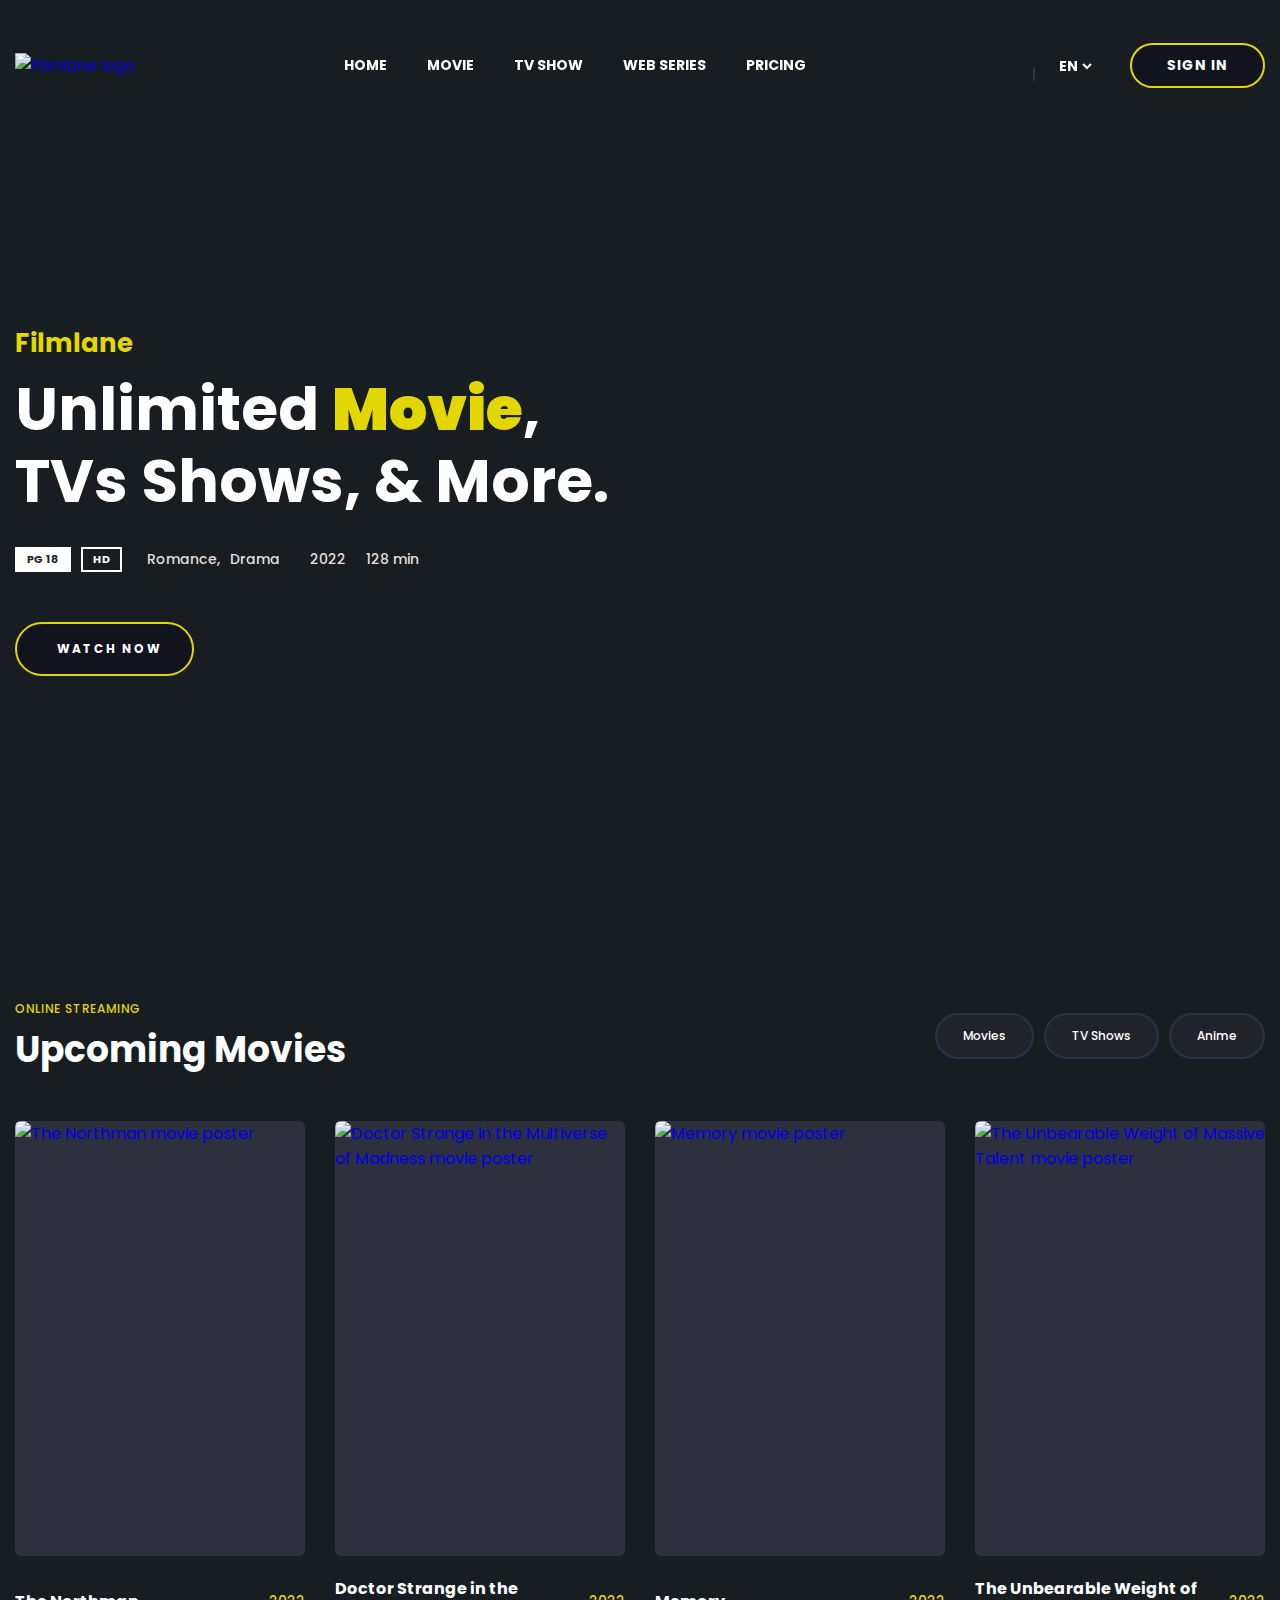
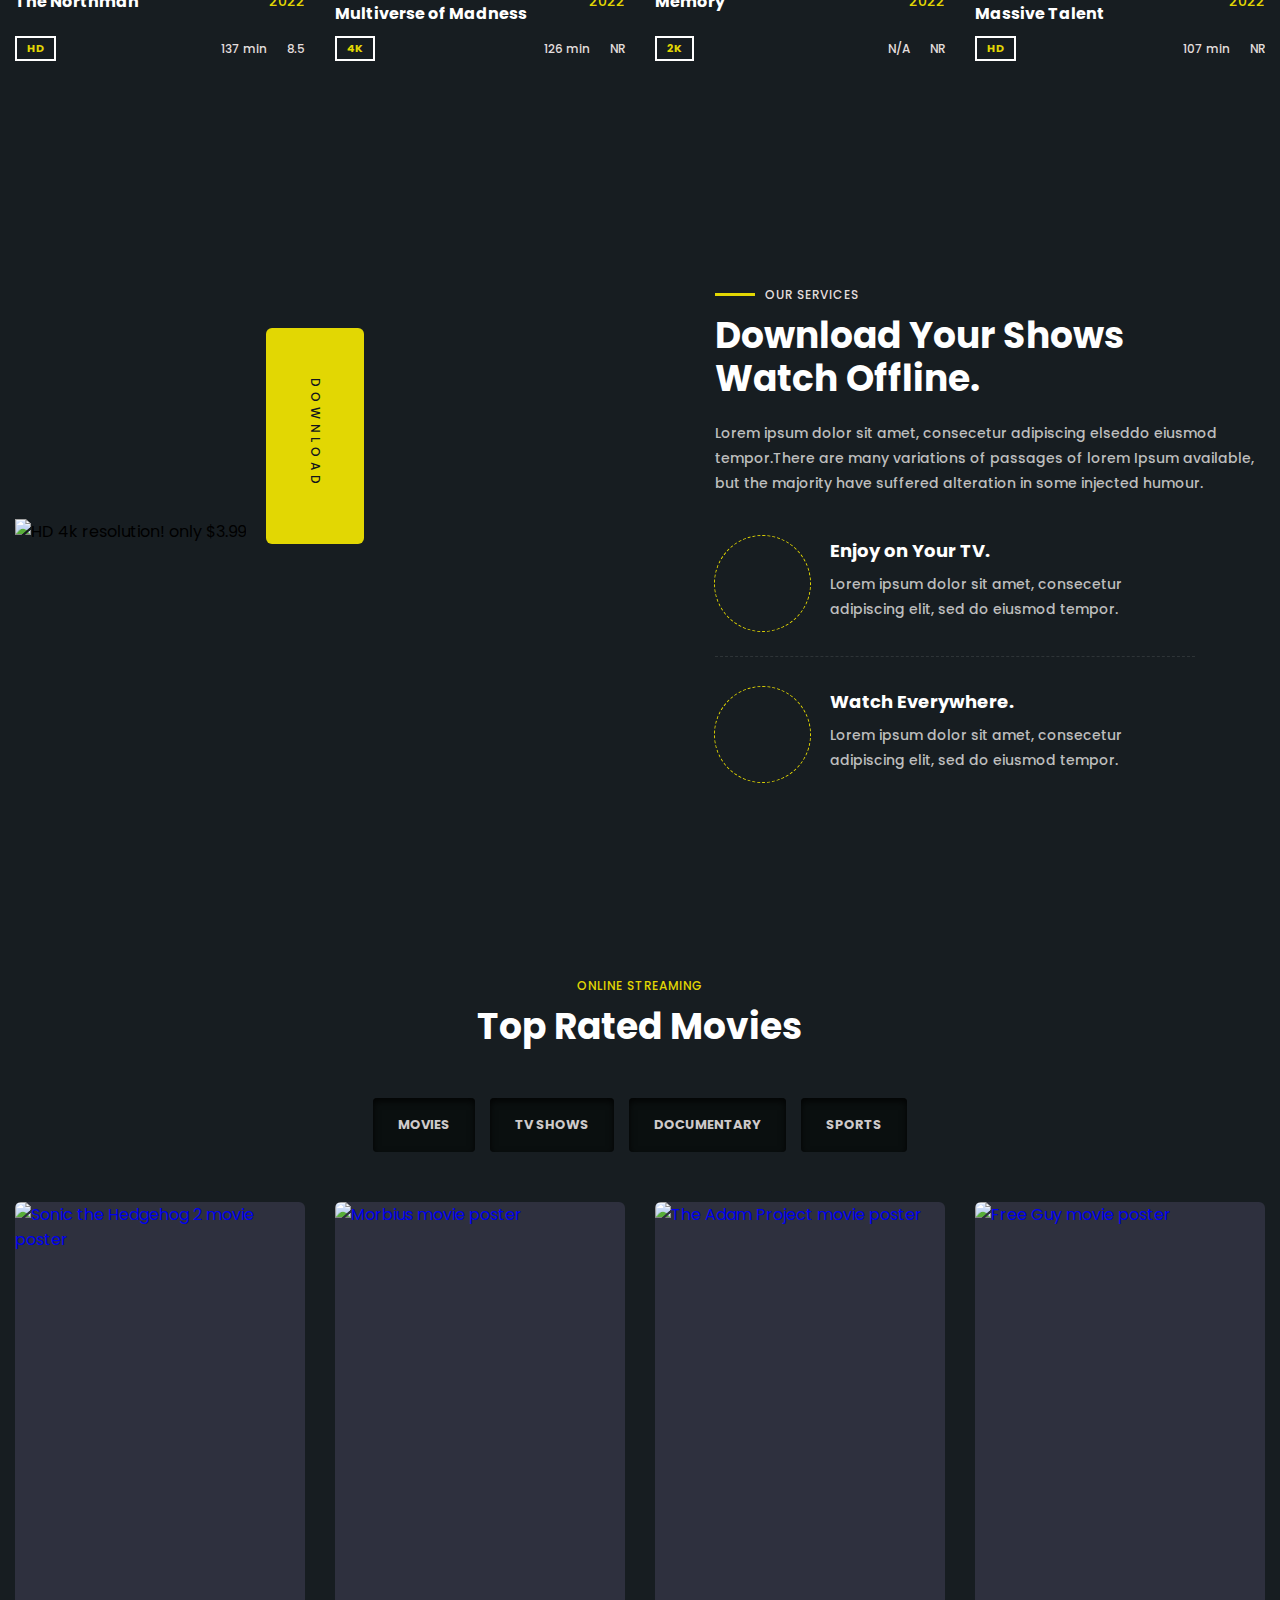
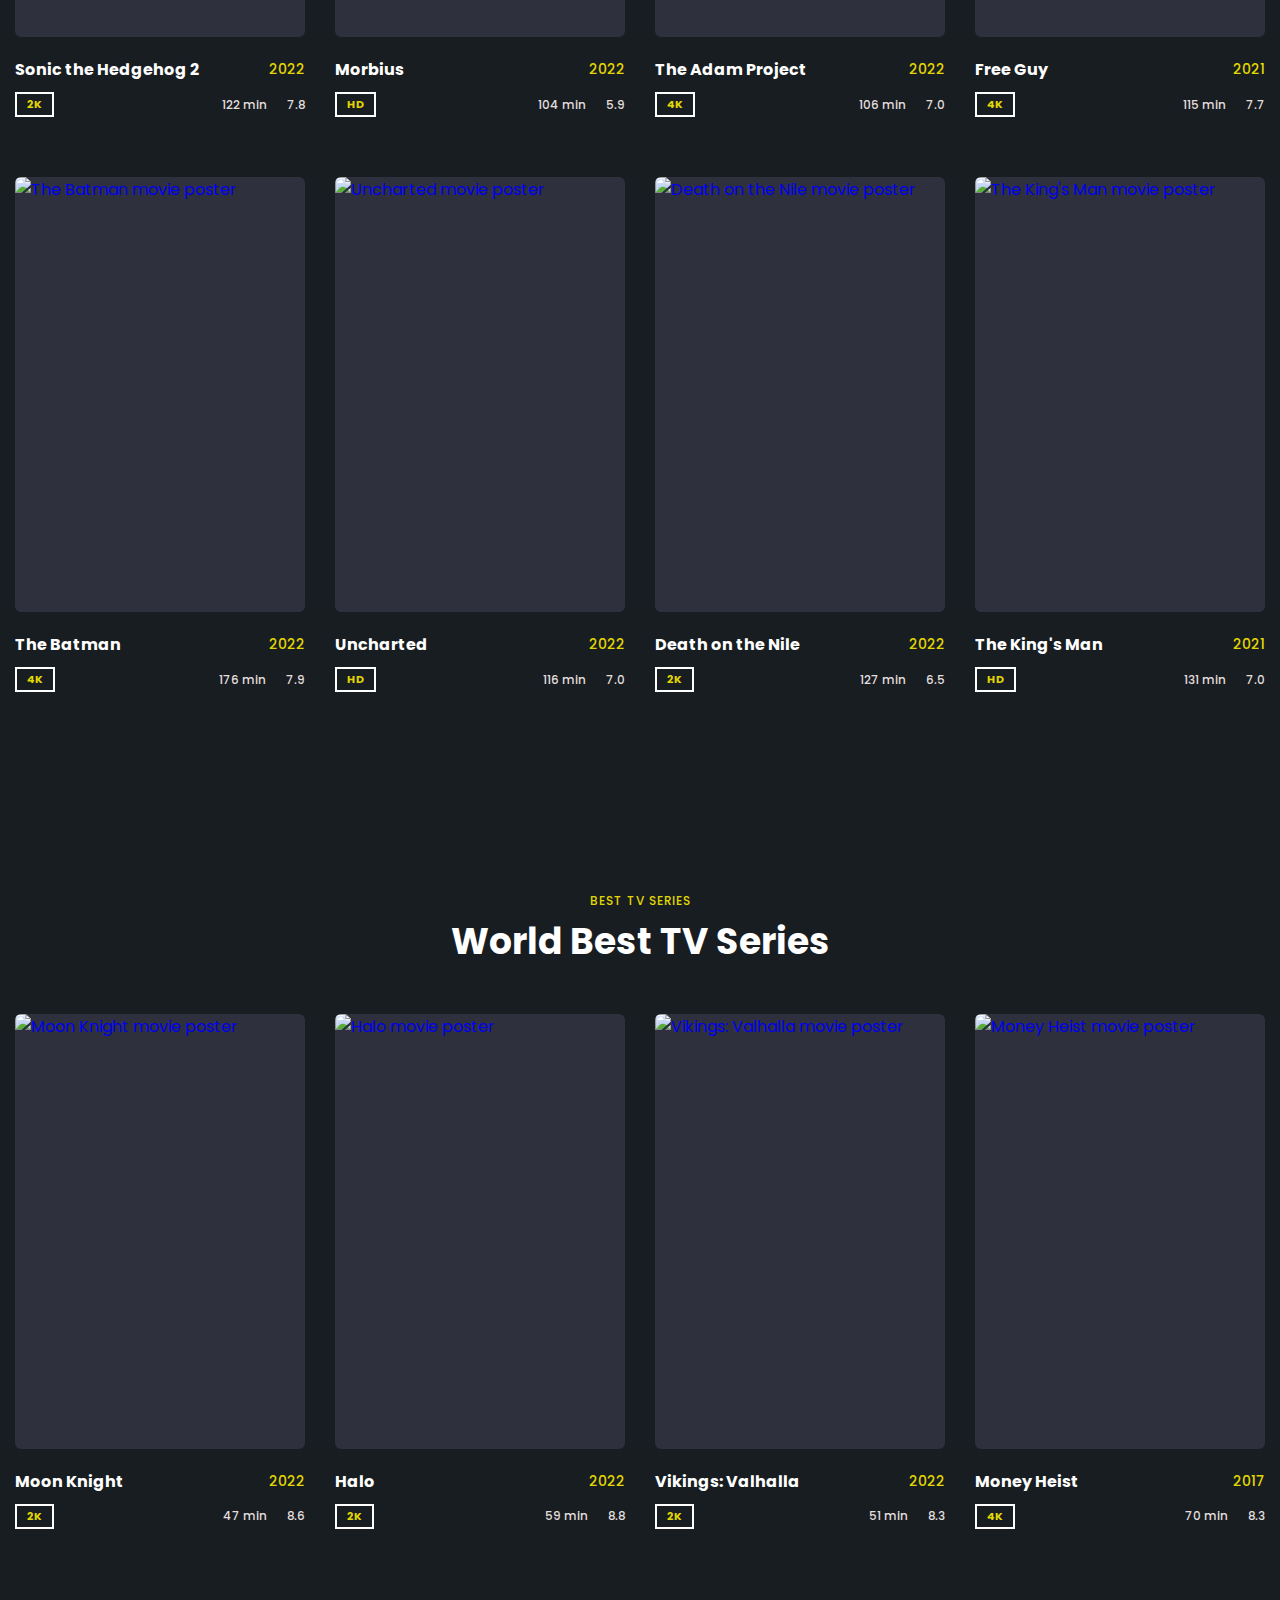
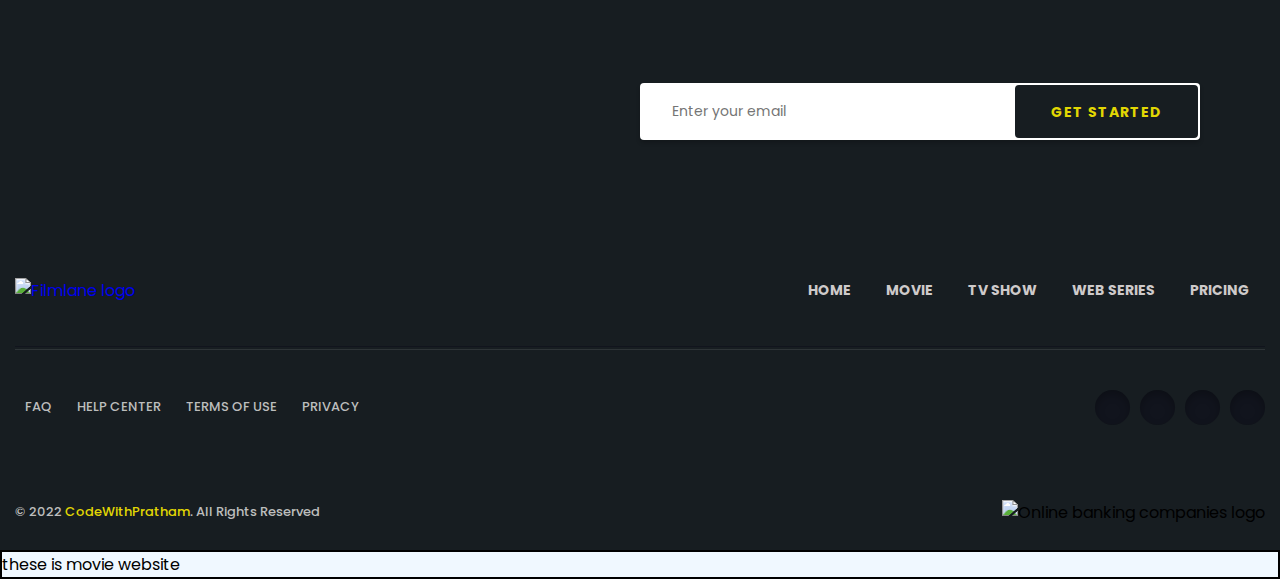
==== index.html @ 38a02f88 "added para" ====
<!DOCTYPE html>
<html lang="en">

<head>
    <meta charset="UTF-8">
    <meta http-equiv="X-UA-Compatible" content="IE=edge">
    <meta name="viewport" content="width=device-width, initial-scale=1.0">
    <title>Filmlane - Best movie collections</title>

    <!-- 
    - favicon
  -->
    <link rel="shortcut icon" href="./favicon.svg" type="image/svg+xml">

    <!-- 
    - custom css link
  -->
    <link rel="stylesheet" href="./assets/css/style.css">

    <!-- 
    - google font link
  -->
    <link rel="preconnect" href="https://fonts.googleapis.com">
    <link rel="preconnect" href="https://fonts.gstatic.com" crossorigin>
    <link href="https://fonts.googleapis.com/css2?family=Poppins:wght@400;500;600;700&display=swap" rel="stylesheet">
</head>

<body id="top">

    <!-- 
    - #HEADER
  -->

    <header class="header" data-header>
        <div class="container">

            <div class="overlay" data-overlay></div>

            <a href="./index.html" class="logo">
                <img src="./assets/images/logo.svg" alt="Filmlane logo">
            </a>

            <div class="header-actions">

                <button class="search-btn">
          <ion-icon name="search-outline"></ion-icon>
        </button>

                <div class="lang-wrapper">
                    <label for="language">
            <ion-icon name="globe-outline"></ion-icon>
          </label>

                    <select name="language" id="language">
            <option value="en">EN</option>
            <option value="au">AU</option>
            <option value="ar">AR</option>
            <option value="tu">TU</option>
          </select>
                </div>

                <button class="btn btn-primary">Sign in</button>

            </div>

            <button class="menu-open-btn" data-menu-open-btn>
        <ion-icon name="reorder-two"></ion-icon>
      </button>

            <nav class="navbar" data-navbar>

                <div class="navbar-top">

                    <a href="./index.html" class="logo">
                        <img src="./assets/images/logo.svg" alt="Filmlane logo">
                    </a>

                    <button class="menu-close-btn" data-menu-close-btn>
            <ion-icon name="close-outline"></ion-icon>
          </button>

                </div>

                <ul class="navbar-list">

                    <li>
                        <a href="./index.html" class="navbar-link">Home</a>
                    </li>

                    <li>
                        <a href="#" class="navbar-link">Movie</a>
                    </li>

                    <li>
                        <a href="#" class="navbar-link">Tv Show</a>
                    </li>

                    <li>
                        <a href="#" class="navbar-link">Web Series</a>
                    </li>

                    <li>
                        <a href="#" class="navbar-link">Pricing</a>
                    </li>

                </ul>

                <ul class="navbar-social-list">

                    <li>
                        <a href="#" class="navbar-social-link">
                            <ion-icon name="logo-twitter"></ion-icon>
                        </a>
                    </li>

                    <li>
                        <a href="#" class="navbar-social-link">
                            <ion-icon name="logo-facebook"></ion-icon>
                        </a>
                    </li>

                    <li>
                        <a href="#" class="navbar-social-link">
                            <ion-icon name="logo-pinterest"></ion-icon>
                        </a>
                    </li>

                    <li>
                        <a href="#" class="navbar-social-link">
                            <ion-icon name="logo-instagram"></ion-icon>
                        </a>
                    </li>

                    <li>
                        <a href="#" class="navbar-social-link">
                            <ion-icon name="logo-youtube"></ion-icon>
                        </a>
                    </li>

                </ul>

            </nav>

        </div>
    </header>





    <main>
        <article>

            <!-- 
        - #HERO
      -->

            <section class="hero">
                <div class="container">

                    <div class="hero-content">

                        <p class="hero-subtitle">Filmlane</p>

                        <h1 class="h1 hero-title">
                            Unlimited <strong>Movie</strong>, TVs Shows, & More.
                        </h1>

                        <div class="meta-wrapper">

                            <div class="badge-wrapper">
                                <div class="badge badge-fill">PG 18</div>

                                <div class="badge badge-outline">HD</div>
                            </div>

                            <div class="ganre-wrapper">
                                <a href="#">Romance,</a>

                                <a href="#">Drama</a>
                            </div>

                            <div class="date-time">

                                <div>
                                    <ion-icon name="calendar-outline"></ion-icon>

                                    <time datetime="2022">2022</time>
                                </div>

                                <div>
                                    <ion-icon name="time-outline"></ion-icon>

                                    <time datetime="PT128M">128 min</time>
                                </div>

                            </div>

                        </div>

                        <button class="btn btn-primary">
              <ion-icon name="play"></ion-icon>

              <span>Watch now</span>
            </button>

                    </div>

                </div>
            </section>





            <!-- 
        - #UPCOMING
      -->

            <section class="upcoming">
                <div class="container">

                    <div class="flex-wrapper">

                        <div class="title-wrapper">
                            <p class="section-subtitle">Online Streaming</p>

                            <h2 class="h2 section-title">Upcoming Movies</h2>
                        </div>

                        <ul class="filter-list">

                            <li>
                                <button class="filter-btn">Movies</button>
                            </li>

                            <li>
                                <button class="filter-btn">TV Shows</button>
                            </li>

                            <li>
                                <button class="filter-btn">Anime</button>
                            </li>

                        </ul>

                    </div>

                    <ul class="movies-list  has-scrollbar">

                        <li>
                            <div class="movie-card">

                                <a href="./movie-details.html">
                                    <figure class="card-banner">
                                        <img src="./assets/images/upcoming-2.png" alt="The Northman movie poster">
                                    </figure>
                                </a>

                                <div class="title-wrapper">
                                    <a href="./movie-details.html">
                                        <h3 class="card-title">The Northman</h3>
                                    </a>

                                    <time datetime="2022">2022</time>
                                </div>

                                <div class="card-meta">
                                    <div class="badge badge-outline">HD</div>

                                    <div class="duration">
                                        <ion-icon name="time-outline"></ion-icon>

                                        <time datetime="PT137M">137 min</time>
                                    </div>

                                    <div class="rating">
                                        <ion-icon name="star"></ion-icon>

                                        <data>8.5</data>
                                    </div>
                                </div>

                            </div>
                        </li>

                        <li>
                            <div class="movie-card">

                                <a href="./movie-details.html">
                                    <figure class="card-banner">
                                        <img src="./assets/images/upcoming-1.png" alt="Doctor Strange in the Multiverse of Madness movie poster">
                                    </figure>
                                </a>

                                <div class="title-wrapper">
                                    <a href="./movie-details.html">
                                        <h3 class="card-title">Doctor Strange in the Multiverse of Madness</h3>
                                    </a>

                                    <time datetime="2022">2022</time>
                                </div>

                                <div class="card-meta">
                                    <div class="badge badge-outline">4K</div>

                                    <div class="duration">
                                        <ion-icon name="time-outline"></ion-icon>

                                        <time datetime="PT126M">126 min</time>
                                    </div>

                                    <div class="rating">
                                        <ion-icon name="star"></ion-icon>

                                        <data>NR</data>
                                    </div>
                                </div>

                            </div>
                        </li>

                        <li>
                            <div class="movie-card">

                                <a href="./movie-details.html">
                                    <figure class="card-banner">
                                        <img src="./assets/images/upcoming-3.png" alt="Memory movie poster">
                                    </figure>
                                </a>

                                <div class="title-wrapper">
                                    <a href="./movie-details.html">
                                        <h3 class="card-title">Memory</h3>
                                    </a>

                                    <time datetime="2022">2022</time>
                                </div>

                                <div class="card-meta">
                                    <div class="badge badge-outline">2K</div>

                                    <div class="duration">
                                        <ion-icon name="time-outline"></ion-icon>

                                        <time datetime="">N/A</time>
                                    </div>

                                    <div class="rating">
                                        <ion-icon name="star"></ion-icon>

                                        <data>NR</data>
                                    </div>
                                </div>

                            </div>
                        </li>

                        <li>
                            <div class="movie-card">

                                <a href="./movie-details.html">
                                    <figure class="card-banner">
                                        <img src="./assets/images/upcoming-4.png" alt="The Unbearable Weight of Massive Talent movie poster">
                                    </figure>
                                </a>

                                <div class="title-wrapper">
                                    <a href="./movie-details.html">
                                        <h3 class="card-title">The Unbearable Weight of Massive Talent</h3>
                                    </a>

                                    <time datetime="2022">2022</time>
                                </div>

                                <div class="card-meta">
                                    <div class="badge badge-outline">HD</div>

                                    <div class="duration">
                                        <ion-icon name="time-outline"></ion-icon>

                                        <time datetime="PT107M">107 min</time>
                                    </div>

                                    <div class="rating">
                                        <ion-icon name="star"></ion-icon>

                                        <data>NR</data>
                                    </div>
                                </div>

                            </div>
                        </li>

                    </ul>

                </div>
            </section>





            <!-- 
        - #SERVICE
      -->

            <section class="service">
                <div class="container">

                    <div class="service-banner">
                        <figure>
                            <img src="./assets/images/service-banner.jpg" alt="HD 4k resolution! only $3.99">
                        </figure>

                        <a href="./assets/images/service-banner.jpg" download class="service-btn">
                            <span>Download</span>

                            <ion-icon name="download-outline"></ion-icon>
                        </a>
                    </div>

                    <div class="service-content">

                        <p class="service-subtitle">Our Services</p>

                        <h2 class="h2 service-title">Download Your Shows Watch Offline.</h2>

                        <p class="service-text">
                            Lorem ipsum dolor sit amet, consecetur adipiscing elseddo eiusmod tempor.There are many variations of passages of lorem Ipsum available, but the majority have suffered alteration in some injected humour.
                        </p>

                        <ul class="service-list">

                            <li>
                                <div class="service-card">

                                    <div class="card-icon">
                                        <ion-icon name="tv"></ion-icon>
                                    </div>

                                    <div class="card-content">
                                        <h3 class="h3 card-title">Enjoy on Your TV.</h3>

                                        <p class="card-text">
                                            Lorem ipsum dolor sit amet, consecetur adipiscing elit, sed do eiusmod tempor.
                                        </p>
                                    </div>

                                </div>
                            </li>

                            <li>
                                <div class="service-card">

                                    <div class="card-icon">
                                        <ion-icon name="videocam"></ion-icon>
                                    </div>

                                    <div class="card-content">
                                        <h3 class="h3 card-title">Watch Everywhere.</h3>

                                        <p class="card-text">
                                            Lorem ipsum dolor sit amet, consecetur adipiscing elit, sed do eiusmod tempor.
                                        </p>
                                    </div>

                                </div>
                            </li>

                        </ul>

                    </div>

                </div>
            </section>





            <!-- 
        - #TOP RATED
      -->

            <section class="top-rated">
                <div class="container">

                    <p class="section-subtitle">Online Streaming</p>

                    <h2 class="h2 section-title">Top Rated Movies</h2>

                    <ul class="filter-list">

                        <li>
                            <button class="filter-btn">Movies</button>
                        </li>

                        <li>
                            <button class="filter-btn">TV Shows</button>
                        </li>

                        <li>
                            <button class="filter-btn">Documentary</button>
                        </li>

                        <li>
                            <button class="filter-btn">Sports</button>
                        </li>

                    </ul>

                    <ul class="movies-list">

                        <li>
                            <div class="movie-card">

                                <a href="./movie-details.html">
                                    <figure class="card-banner">
                                        <img src="./assets/images/movie-1.png" alt="Sonic the Hedgehog 2 movie poster">
                                    </figure>
                                </a>

                                <div class="title-wrapper">
                                    <a href="./movie-details.html">
                                        <h3 class="card-title">Sonic the Hedgehog 2</h3>
                                    </a>

                                    <time datetime="2022">2022</time>
                                </div>

                                <div class="card-meta">
                                    <div class="badge badge-outline">2K</div>

                                    <div class="duration">
                                        <ion-icon name="time-outline"></ion-icon>

                                        <time datetime="PT122M">122 min</time>
                                    </div>

                                    <div class="rating">
                                        <ion-icon name="star"></ion-icon>

                                        <data>7.8</data>
                                    </div>
                                </div>

                            </div>
                        </li>

                        <li>
                            <div class="movie-card">

                                <a href="./movie-details.html">
                                    <figure class="card-banner">
                                        <img src="./assets/images/movie-2.png" alt="Morbius movie poster">
                                    </figure>
                                </a>

                                <div class="title-wrapper">
                                    <a href="./movie-details.html">
                                        <h3 class="card-title">Morbius</h3>
                                    </a>

                                    <time datetime="2022">2022</time>
                                </div>

                                <div class="card-meta">
                                    <div class="badge badge-outline">HD</div>

                                    <div class="duration">
                                        <ion-icon name="time-outline"></ion-icon>

                                        <time datetime="PT104M">104 min</time>
                                    </div>

                                    <div class="rating">
                                        <ion-icon name="star"></ion-icon>

                                        <data>5.9</data>
                                    </div>
                                </div>

                            </div>
                        </li>

                        <li>
                            <div class="movie-card">

                                <a href="./movie-details.html">
                                    <figure class="card-banner">
                                        <img src="./assets/images/movie-3.png" alt="The Adam Project movie poster">
                                    </figure>
                                </a>

                                <div class="title-wrapper">
                                    <a href="./movie-details.html">
                                        <h3 class="card-title">The Adam Project</h3>
                                    </a>

                                    <time datetime="2022">2022</time>
                                </div>

                                <div class="card-meta">
                                    <div class="badge badge-outline">4K</div>

                                    <div class="duration">
                                        <ion-icon name="time-outline"></ion-icon>

                                        <time datetime="PT106M">106 min</time>
                                    </div>

                                    <div class="rating">
                                        <ion-icon name="star"></ion-icon>

                                        <data>7.0</data>
                                    </div>
                                </div>

                            </div>
                        </li>

                        <li>
                            <div class="movie-card">

                                <a href="./movie-details.html">
                                    <figure class="card-banner">
                                        <img src="./assets/images/movie-4.png" alt="Free Guy movie poster">
                                    </figure>
                                </a>

                                <div class="title-wrapper">
                                    <a href="./movie-details.html">
                                        <h3 class="card-title">Free Guy</h3>
                                    </a>

                                    <time datetime="2021">2021</time>
                                </div>

                                <div class="card-meta">
                                    <div class="badge badge-outline">4K</div>

                                    <div class="duration">
                                        <ion-icon name="time-outline"></ion-icon>

                                        <time datetime="PT115M">115 min</time>
                                    </div>

                                    <div class="rating">
                                        <ion-icon name="star"></ion-icon>

                                        <data>7.7</data>
                                    </div>
                                </div>

                            </div>
                        </li>

                        <li>
                            <div class="movie-card">

                                <a href="./movie-details.html">
                                    <figure class="card-banner">
                                        <img src="./assets/images/movie-5.png" alt="The Batman movie poster">
                                    </figure>
                                </a>

                                <div class="title-wrapper">
                                    <a href="./movie-details.html">
                                        <h3 class="card-title">The Batman</h3>
                                    </a>

                                    <time datetime="2022">2022</time>
                                </div>

                                <div class="card-meta">
                                    <div class="badge badge-outline">4K</div>

                                    <div class="duration">
                                        <ion-icon name="time-outline"></ion-icon>

                                        <time datetime="PT176M">176 min</time>
                                    </div>

                                    <div class="rating">
                                        <ion-icon name="star"></ion-icon>

                                        <data>7.9</data>
                                    </div>
                                </div>

                            </div>
                        </li>

                        <li>
                            <div class="movie-card">

                                <a href="./movie-details.html">
                                    <figure class="card-banner">
                                        <img src="./assets/images/movie-6.png" alt="Uncharted movie poster">
                                    </figure>
                                </a>

                                <div class="title-wrapper">
                                    <a href="./movie-details.html">
                                        <h3 class="card-title">Uncharted</h3>
                                    </a>

                                    <time datetime="2022">2022</time>
                                </div>

                                <div class="card-meta">
                                    <div class="badge badge-outline">HD</div>

                                    <div class="duration">
                                        <ion-icon name="time-outline"></ion-icon>

                                        <time datetime="PT116M">116 min</time>
                                    </div>

                                    <div class="rating">
                                        <ion-icon name="star"></ion-icon>

                                        <data>7.0</data>
                                    </div>
                                </div>

                            </div>
                        </li>

                        <li>
                            <div class="movie-card">

                                <a href="./movie-details.html">
                                    <figure class="card-banner">
                                        <img src="./assets/images/movie-7.png" alt="Death on the Nile movie poster">
                                    </figure>
                                </a>

                                <div class="title-wrapper">
                                    <a href="./movie-details.html">
                                        <h3 class="card-title">Death on the Nile</h3>
                                    </a>

                                    <time datetime="2022">2022</time>
                                </div>

                                <div class="card-meta">
                                    <div class="badge badge-outline">2K</div>

                                    <div class="duration">
                                        <ion-icon name="time-outline"></ion-icon>

                                        <time datetime="PT127M">127 min</time>
                                    </div>

                                    <div class="rating">
                                        <ion-icon name="star"></ion-icon>

                                        <data>6.5</data>
                                    </div>
                                </div>

                            </div>
                        </li>

                        <li>
                            <div class="movie-card">

                                <a href="./movie-details.html">
                                    <figure class="card-banner">
                                        <img src="./assets/images/movie-8.png" alt="The King's Man movie poster">
                                    </figure>
                                </a>

                                <div class="title-wrapper">
                                    <a href="./movie-details.html">
                                        <h3 class="card-title">The King's Man</h3>
                                    </a>

                                    <time datetime="2021">2021</time>
                                </div>

                                <div class="card-meta">
                                    <div class="badge badge-outline">HD</div>

                                    <div class="duration">
                                        <ion-icon name="time-outline"></ion-icon>

                                        <time datetime="PT131M">131 min</time>
                                    </div>

                                    <div class="rating">
                                        <ion-icon name="star"></ion-icon>

                                        <data>7.0</data>
                                    </div>
                                </div>

                            </div>
                        </li>

                    </ul>

                </div>
            </section>





            <!-- 
        - #TV SERIES
      -->

            <section class="tv-series">
                <div class="container">

                    <p class="section-subtitle">Best TV Series</p>

                    <h2 class="h2 section-title">World Best TV Series</h2>

                    <ul class="movies-list">

                        <li>
                            <div class="movie-card">

                                <a href="./movie-details.html">
                                    <figure class="card-banner">
                                        <img src="./assets/images/series-1.png" alt="Moon Knight movie poster">
                                    </figure>
                                </a>

                                <div class="title-wrapper">
                                    <a href="./movie-details.html">
                                        <h3 class="card-title">Moon Knight</h3>
                                    </a>

                                    <time datetime="2022">2022</time>
                                </div>

                                <div class="card-meta">
                                    <div class="badge badge-outline">2K</div>

                                    <div class="duration">
                                        <ion-icon name="time-outline"></ion-icon>

                                        <time datetime="PT47M">47 min</time>
                                    </div>

                                    <div class="rating">
                                        <ion-icon name="star"></ion-icon>

                                        <data>8.6</data>
                                    </div>
                                </div>

                            </div>
                        </li>

                        <li>
                            <div class="movie-card">

                                <a href="./movie-details.html">
                                    <figure class="card-banner">
                                        <img src="./assets/images/series-2.png" alt="Halo movie poster">
                                    </figure>
                                </a>

                                <div class="title-wrapper">
                                    <a href="./movie-details.html">
                                        <h3 class="card-title">Halo</h3>
                                    </a>

                                    <time datetime="2022">2022</time>
                                </div>

                                <div class="card-meta">
                                    <div class="badge badge-outline">2K</div>

                                    <div class="duration">
                                        <ion-icon name="time-outline"></ion-icon>

                                        <time datetime="PT59M">59 min</time>
                                    </div>

                                    <div class="rating">
                                        <ion-icon name="star"></ion-icon>

                                        <data>8.8</data>
                                    </div>
                                </div>

                            </div>
                        </li>

                        <li>
                            <div class="movie-card">

                                <a href="./movie-details.html">
                                    <figure class="card-banner">
                                        <img src="./assets/images/series-3.png" alt="Vikings: Valhalla movie poster">
                                    </figure>
                                </a>

                                <div class="title-wrapper">
                                    <a href="./movie-details.html">
                                        <h3 class="card-title">Vikings: Valhalla</h3>
                                    </a>

                                    <time datetime="2022">2022</time>
                                </div>

                                <div class="card-meta">
                                    <div class="badge badge-outline">2K</div>

                                    <div class="duration">
                                        <ion-icon name="time-outline"></ion-icon>

                                        <time datetime="PT51M">51 min</time>
                                    </div>

                                    <div class="rating">
                                        <ion-icon name="star"></ion-icon>

                                        <data>8.3</data>
                                    </div>
                                </div>

                            </div>
                        </li>

                        <li>
                            <div class="movie-card">

                                <a href="./movie-details.html">
                                    <figure class="card-banner">
                                        <img src="./assets/images/series-4.png" alt="Money Heist movie poster">
                                    </figure>
                                </a>

                                <div class="title-wrapper">
                                    <a href="./movie-details.html">
                                        <h3 class="card-title">Money Heist</h3>
                                    </a>

                                    <time datetime="2017">2017</time>
                                </div>

                                <div class="card-meta">
                                    <div class="badge badge-outline">4K</div>

                                    <div class="duration">
                                        <ion-icon name="time-outline"></ion-icon>

                                        <time datetime="PT70M">70 min</time>
                                    </div>

                                    <div class="rating">
                                        <ion-icon name="star"></ion-icon>

                                        <data>8.3</data>
                                    </div>
                                </div>

                            </div>
                        </li>

                    </ul>

                </div>
            </section>





            <!-- 
        - #CTA
      -->

            <section class="cta">
                <div class="container">

                    <div class="title-wrapper">
                        <h2 class="cta-title">Trial start first 30 days.</h2>

                        <p class="cta-text">
                            Enter your email to create or restart your membership.
                        </p>
                    </div>

                    <form action="" class="cta-form">
                        <input type="email" name="email" required placeholder="Enter your email" class="email-field">

                        <button type="submit" class="cta-form-btn">Get started</button>
                    </form>

                </div>
            </section>

        </article>
    </main>





    <!-- 
    - #FOOTER
  -->

    <footer class="footer">

        <div class="footer-top">
            <div class="container">

                <div class="footer-brand-wrapper">

                    <a href="./index.html" class="logo">
                        <img src="./assets/images/logo.svg" alt="Filmlane logo">
                    </a>

                    <ul class="footer-list">

                        <li>
                            <a href="./index.html" class="footer-link">Home</a>
                        </li>

                        <li>
                            <a href="#" class="footer-link">Movie</a>
                        </li>

                        <li>
                            <a href="#" class="footer-link">TV Show</a>
                        </li>

                        <li>
                            <a href="#" class="footer-link">Web Series</a>
                        </li>

                        <li>
                            <a href="#" class="footer-link">Pricing</a>
                        </li>

                    </ul>

                </div>

                <div class="divider"></div>

                <div class="quicklink-wrapper">

                    <ul class="quicklink-list">

                        <li>
                            <a href="#" class="quicklink-link">Faq</a>
                        </li>

                        <li>
                            <a href="#" class="quicklink-link">Help center</a>
                        </li>

                        <li>
                            <a href="#" class="quicklink-link">Terms of use</a>
                        </li>

                        <li>
                            <a href="#" class="quicklink-link">Privacy</a>
                        </li>

                    </ul>

                    <ul class="social-list">

                        <li>
                            <a href="#" class="social-link">
                                <ion-icon name="logo-facebook"></ion-icon>
                            </a>
                        </li>

                        <li>
                            <a href="#" class="social-link">
                                <ion-icon name="logo-twitter"></ion-icon>
                            </a>
                        </li>

                        <li>
                            <a href="#" class="social-link">
                                <ion-icon name="logo-pinterest"></ion-icon>
                            </a>
                        </li>

                        <li>
                            <a href="#" class="social-link">
                                <ion-icon name="logo-linkedin"></ion-icon>
                            </a>
                        </li>

                    </ul>

                </div>

            </div>
        </div>

        <div class="footer-bottom">
            <div class="container">

                <p class="copyright">
                    &copy; 2022 <a href="#">CodeWithPratham</a>. All Rights Reserved
                </p>

                <img src="./assets/images/footer-bottom-img.png" alt="Online banking companies logo" class="footer-bottom-img">

            </div>
        </div>

    </footer>





    <!-- 
    - #GO TO TOP
  -->

    <a href="#top" class="go-top" data-go-top>
        <ion-icon name="chevron-up"></ion-icon>
    </a>





    <!-- 
    - custom js link
  -->
    <script src="./assets/js/script.js"></script>

    <!-- 
    - ionicon link
  -->
    <script type="module" src="https://unpkg.com/ionicons@5.5.2/dist/ionicons/ionicons.esm.js"></script>
    <script nomodule src="https://unpkg.com/ionicons@5.5.2/dist/ionicons/ionicons.js"></script>


    <p class="gb">these is movie website</p>

</body>

</html>
---- assets/css/style.css ----
/*-----------------------------------*\
 * #style.css
\*-----------------------------------*/


/**
 * copyright 2022 @codewithsadee
 */


/*-----------------------------------*\
 * #CUSTOM PROPERTY
\*-----------------------------------*/

:root {
    /**
   * colors
   */
    --rich-black-fogra-29: hsl(225, 25%, 9%);
    --rich-black-fogra-39: hsl(170, 21%, 5%);
    --raisin-black: hsl(228, 13%, 15%);
    --eerie-black: hsl(207, 19%, 11%);
    --light-gray: hsl(0, 3%, 80%);
    --gunmetal-1: hsl(229, 15%, 21%);
    --gunmetal-2: hsl(216, 22%, 18%);
    --gainsboro: hsl(0, 7%, 88%);
    --citrine: hsl(57, 97%, 45%);
    --xiketic: hsl(253, 21%, 13%);
    --gray-x: hsl(0, 0%, 74%);
    --white: hsl(0, 100%, 100%);
    --black: hsl(0, 0%, 0%);
    --jet: hsl(0, 0%, 20%);
    /**
   * typography
   */
    --ff-poppins: 'Poppins', sans-serif;
    --fs-1: 36px;
    --fs-2: 32px;
    --fs-3: 30px;
    --fs-4: 24px;
    --fs-5: 20px;
    --fs-6: 18px;
    --fs-7: 16px;
    --fs-8: 15px;
    --fs-9: 14px;
    --fs-10: 13px;
    --fs-11: 12px;
    --fs-12: 11px;
    --fw-500: 500;
    --fw-700: 700;
    /**
   * transition
   */
    --transition-1: 0.15s ease;
    --transition-2: 0.25s ease-in;
    /**
   * spacing
   */
    --section-padding: 100px;
}


/*-----------------------------------*\
 * #RESET
\*-----------------------------------*/

*,
*::before,
*::after {
    margin: 0;
    padding: 0;
    box-sizing: border-box;
}

li {
    list-style: none;
}

a {
    text-decoration: none;
}

a,
img,
span,
input,
button,
ion-icon {
    display: block;
}

input {
    font: inherit;
    width: 100%;
    border: none;
}

select,
button {
    font: inherit;
    background: none;
    border: none;
    cursor: pointer;
}

html {
    font-family: var(--ff-poppins);
    scroll-behavior: smooth;
}

body {
    background: var(--eerie-black);
}

body.active {
    overflow: hidden;
}


/*-----------------------------------*\
 * #REUSED STYLE
\*-----------------------------------*/

.container {
    padding-inline: 15px;
}


/**
 * TITLES & SUBTITLES
 */

.h1,
.h2,
.h3 {
    color: var(--white);
    line-height: 1.2;
}

.h1 {
    font-size: var(--fs-1);
}

.h2 {
    font-size: var(--fs-2);
}

.h3 {
    font-size: var(--fs-6);
}

.section-subtitle {
    color: var(--citrine);
    font-size: var(--fs-11);
    font-weight: var(--fw-500);
    text-transform: uppercase;
    letter-spacing: 1px;
    margin-bottom: 10px;
    text-align: center;
}

.section-title {
    text-align: center;
}


/**
 * BADGE
 */

.badge {
    color: var(--white);
    font-size: var(--fs-12);
    font-weight: var(--fw-700);
    border: 2px solid transparent;
    padding: 2px 10px;
}

.badge-fill {
    background: var(--white);
    color: var(--raisin-black);
}

.badge-outline {
    border-color: var(--white);
}


/**
 * MOVIE META
 */

.meta-wrapper {
    display: flex;
    flex-wrap: wrap;
    justify-content: flex-start;
    align-items: center;
    gap: 15px 25px;
    margin-bottom: 50px;
}

.badge-wrapper,
.ganre-wrapper,
.date-time {
    display: flex;
    flex-wrap: wrap;
    align-items: center;
    gap: 5px 10px;
}

.ganre-wrapper>a {
    color: var(--gainsboro);
    font-size: var(--fs-9);
    font-weight: var(--fw-500);
    transition: var(--transition-1);
}

.ganre-wrapper>a:is(:hover, :focus) {
    color: var(--citrine);
}

.date-time {
    gap: 15px;
}

.date-time>div {
    display: flex;
    align-items: center;
    gap: 5px;
    color: var(--gainsboro);
    font-size: var(--fs-9);
    font-weight: var(--fw-500);
}

.date-time ion-icon {
    --ionicon-stroke-width: 50px;
    color: var(--citrine);
}


/**
 * BUTTONS
 */

.btn {
    color: var(--white);
    font-size: var(--fs-11);
    font-weight: var(--fw-700);
    text-transform: uppercase;
    letter-spacing: 2px;
    display: flex;
    align-items: center;
    gap: 10px;
    padding: 16px 30px;
    border: 2px solid var(--citrine);
    border-radius: 50px;
    transition: var(--transition-1);
}

.btn>ion-icon {
    font-size: 18px;
}

.btn-primary {
    background: var(--rich-black-fogra-29);
}

.btn-primary:is(:hover, :focus) {
    background: var(--citrine);
    color: var(--xiketic);
}


/**
 * MOVIE CARD
 */

.movies-list {
    display: grid;
    gap: 50px;
}

.movie-card {
    height: 100%;
    display: flex;
    flex-direction: column;
    justify-content: space-between;
}

.movie-card .card-banner {
    position: relative;
    background: var(--gunmetal-1);
    aspect-ratio: 2 / 3;
    border-radius: 6px;
    overflow: hidden;
    margin-bottom: 20px;
    transition: var(--transition-1);
}

.movie-card .card-banner::after {
    content: "";
    position: absolute;
    inset: 0;
    transition: var(--transition-1);
}

.movie-card .card-banner:hover {
    box-shadow: 0 1px 2px hsla(0, 0%, 0%, 0.5);
}

.movie-card .card-banner:hover::after {
    background: hsla(0, 0%, 100%, 0.05);
}

.movie-card .card-banner img {
    width: 100%;
    height: 100%;
    object-fit: cover;
}

.movie-card .title-wrapper {
    display: flex;
    justify-content: space-between;
    align-items: center;
    gap: 20px;
    margin-bottom: 10px;
}

.movie-card .card-title {
    color: var(--white);
    font-size: var(--fs-7);
    transition: var(--transition-1);
}

.movie-card .card-title:is(:hover, :focus) {
    color: var(--citrine);
}

.movie-card .title-wrapper time {
    color: var(--citrine);
    font-size: var(--fs-9);
    font-weight: var(--fw-500);
}

.movie-card .card-meta {
    display: flex;
    justify-content: flex-start;
    align-items: center;
    gap: 15px;
}

.movie-card .badge {
    color: var(--citrine);
}

.movie-card .duration {
    margin-left: auto;
}

.movie-card :is(.duration, .rating) {
    display: flex;
    align-items: center;
    gap: 5px;
    color: var(--gainsboro);
    font-size: var(--fs-11);
    font-weight: var(--fw-500);
}

.movie-card :is(.duration, .rating) ion-icon {
    font-size: 13px;
    --ionicon-stroke-width: 50px;
    color: var(--citrine);
}


/**
 * CUSTOM SLIDER & SCROLLBAR
 */

.movies-list.has-scrollbar {
    display: flex;
    justify-content: flex-start;
    gap: 30px;
    overflow-x: auto;
    scroll-snap-type: inline mandatory;
    padding-bottom: 25px;
}

.has-scrollbar::-webkit-scrollbar {
    height: 8px;
}

.has-scrollbar::-webkit-scrollbar-track {
    background: transparent;
    box-shadow: 0 0 0 2px var(--citrine);
    border-radius: 10px;
}

.has-scrollbar::-webkit-scrollbar-thumb {
    background: var(--gainsboro);
    border-radius: 10px;
    box-shadow: inset 0 1px 0 var(--black), inset 0 -1px 0 var(--black);
}


/*-----------------------------------*\
 * #HEADER
\*-----------------------------------*/

.header {
    position: fixed;
    top: 0;
    left: 0;
    width: 100%;
    padding-block: 25px;
    transition: var(--transition-2);
    z-index: 4;
}

.header.active {
    background: var(--eerie-black);
    padding-block: 20px;
}

.header .container {
    display: flex;
    justify-content: space-between;
    align-items: center;
}

.header-actions {
    display: none;
}

.menu-open-btn {
    color: var(--white);
    font-size: 40px;
}

.navbar {
    position: fixed;
    top: 0;
    right: -300px;
    background: var(--eerie-black);
    width: 100%;
    max-width: 300px;
    height: 100%;
    box-shadow: -1px 0 3px hsl(0, 0%, 0%, 0.2);
    transition: 0.15s ease-in;
    visibility: hidden;
    z-index: 3;
}

.navbar.active {
    right: 0;
    visibility: visible;
    transition: 0.25s ease-out;
}

.navbar-top {
    padding: 30px 25px;
    display: flex;
    justify-content: space-between;
    align-items: center;
}

.menu-close-btn {
    color: var(--white);
    font-size: 25px;
    padding: 5px;
}

.menu-close-btn ion-icon {
    --ionicon-stroke-width: 80px;
}

.navbar-list {
    border-top: 1px solid hsla(0, 0%, 100%, 0.1);
    margin-bottom: 30px;
}

.navbar-link {
    color: var(--white);
    font-size: var(--fs-8);
    font-weight: var(--fw-500);
    padding: 10px 25px;
    border-bottom: 1px solid hsla(0, 0%, 100%, 0.1);
    transition: var(--transition-1);
}

.navbar-link:is(:hover, :focus) {
    color: var(--citrine);
}

.navbar-social-list {
    display: flex;
    justify-content: center;
    align-items: center;
    gap: 20px;
}

.navbar-social-link {
    font-size: 20px;
    color: var(--white);
    transition: var(--transition-1);
}

.navbar-social-link:is(:hover, :focus) {
    color: var(--citrine);
}

.overlay {
    position: fixed;
    inset: 0;
    background: hsla(204, 18%, 11%, 0.8);
    opacity: 0;
    pointer-events: none;
    z-index: 1;
    transition: var(--transition-2);
}

.overlay.active {
    opacity: 1;
    pointer-events: all;
}


/*-----------------------------------*\
 * #HERO
\*-----------------------------------*/

.hero {
    background: url("../images/hero-bg.jpg") no-repeat;
    background-size: cover;
    background-position: center;
    min-height: 750px;
    height: 100vh;
    max-height: 1000px;
    display: flex;
    justify-content: flex-start;
    align-items: center;
    padding-block: var(--section-padding);
}

.hero-content {
    margin-top: 60px;
}

.hero-subtitle {
    color: var(--citrine);
    font-size: var(--fs-4);
    font-weight: var(--fw-700);
    margin-bottom: 10px;
}

.hero-title {
    margin-bottom: 30px;
}

.hero-title>strong {
    color: var(--citrine);
}


/*-----------------------------------*\
 * #UPCOMING
\*-----------------------------------*/

.upcoming {
    background: url("../images/upcoming-bg.png") no-repeat;
    background-size: cover;
    background-position: center;
    padding-block: var(--section-padding);
}

.upcoming .flex-wrapper {
    margin-bottom: 50px;
}

.upcoming .section-title {
    margin-bottom: 30px;
}

.filter-list {
    display: flex;
    flex-wrap: wrap;
    justify-content: center;
    align-items: center;
    gap: 10px;
}

.upcoming .filter-btn {
    color: var(--white);
    background: var(--raisin-black);
    font-size: var(--fs-11);
    font-weight: var(--fw-500);
    border: 2px solid var(--gunmetal-1);
    padding: 12px 26px;
    border-radius: 50px;
}

.upcoming .filter-btn:focus {
    border-color: var(--citrine);
}

.upcoming .movies-list>li {
    min-width: 100%;
    scroll-snap-align: start;
}


/*-----------------------------------*\
 * #SERVICE
\*-----------------------------------*/

.service {
    background: url("../images/service-bg.jpg") no-repeat;
    background-size: cover;
    background-position: center;
    padding-block: var(--section-padding);
}

.service-banner {
    position: relative;
    margin-bottom: 50px;
    max-width: max-content;
}

.service-banner img {
    width: 100%;
}

.service-btn {
    position: absolute;
    bottom: 0;
    right: 86px;
    background: var(--citrine);
    color: var(--rich-black-fogra-29);
    font-size: var(--fs-11);
    text-transform: uppercase;
    font-weight: var(--fw-500);
    letter-spacing: 5px;
    display: flex;
    align-items: center;
    gap: 5px;
    transform: rotate(0.25turn);
    transform-origin: bottom right;
    padding: 28px 35px;
    border-radius: 6px;
}

.service-btn ion-icon {
    font-size: 30px;
    transform: rotate(-0.25turn);
}

.service-subtitle {
    position: relative;
    color: var(--gainsboro);
    font-size: var(--fs-11);
    font-weight: var(--fw-500);
    text-transform: uppercase;
    letter-spacing: 1px;
    padding-left: 50px;
    margin-bottom: 10px;
}

.service-subtitle::before {
    content: "";
    position: absolute;
    top: 7px;
    left: 0;
    width: 40px;
    height: 3px;
    background: var(--citrine);
}

.service-title {
    margin-bottom: 20px;
}

.service-text,
.service-card .card-text {
    color: var(--gray-x);
    font-size: var(--fs-9);
    font-weight: var(--fw-500);
    line-height: 1.8;
}

.service-text {
    margin-bottom: 40px;
}

.service-list>li:first-child {
    padding-bottom: 20px;
    border-bottom: 1px dashed hsla(0, 0%, 100%, 0.1);
    margin-bottom: 30px;
}

.service-card .card-icon {
    color: var(--white);
    width: 85px;
    height: 85px;
    display: grid;
    place-items: center;
    font-size: 40px;
    border-radius: 50%;
    outline: 1px dashed var(--citrine);
    outline-offset: 5px;
    margin: 5px;
    margin-bottom: 20px;
    transition: var(--transition-2);
}

.service-card:hover .card-icon {
    background: var(--citrine);
}

.service-card .card-title {
    margin-bottom: 10px;
}


/*-----------------------------------*\
 * #TOP RATED
\*-----------------------------------*/

.top-rated {
    background: url("../images/top-rated-bg.jpg") no-repeat;
    background-size: cover;
    background-position: center;
    padding-block: var(--section-padding);
}

.top-rated .section-title {
    margin-bottom: 50px;
}

.top-rated .filter-list {
    gap: 15px;
    margin-bottom: 50px;
}

.top-rated .filter-btn {
    position: relative;
    background: var(--rich-black-fogra-39);
    color: var(--light-gray);
    font-size: var(--fs-10);
    font-weight: var(--fw-700);
    text-transform: uppercase;
    padding: 17px 25px;
    border-radius: 4px;
    box-shadow: inset 0 3px 7px hsla(0, 0%, 0%, 0.8);
}

.top-rated .filter-btn:focus {
    color: var(--citrine);
    text-shadow: 0 3px 25px hsla(57, 97%, 45%, 0.5);
}

.top-rated .filter-btn:focus::before,
.top-rated .filter-btn:focus::after {
    content: "";
    position: absolute;
    top: 50%;
    transform: translateY(-50%);
    background: var(--citrine);
    width: 2px;
    height: 15px;
}

.top-rated .filter-btn:focus::before {
    left: 0;
}

.top-rated .filter-btn:focus::after {
    right: 0;
}


/*-----------------------------------*\
 * #TV SEREIS
\*-----------------------------------*/

.tv-series {
    background: url("../images/tv-series-bg.jpg") no-repeat;
    background-size: cover;
    background-position: center;
    padding-block: var(--section-padding);
}

.tv-series .section-title {
    margin-bottom: 50px;
}


/*-----------------------------------*\
 * #CTA
\*-----------------------------------*/

.cta {
    background: url("../images/cta-bg.jpg") no-repeat;
    background-size: cover;
    background-position: center;
    text-align: center;
    padding-block: 50px;
}

.cta .title-wrapper {
    margin-bottom: 25px;
}

.cta-title {
    color: var(--eerie-black);
    font-size: var(--fs-3);
    text-transform: uppercase;
    line-height: 1.2;
    margin-bottom: 5px;
}

.cta-text {
    color: var(--eerie-black);
    font-size: var(--fs-9);
    font-weight: var(--fw-500);
    line-height: 1.8;
}

.cta .email-field {
    color: var(--eerie-black);
    font-size: var(--fs-9);
    padding: 18px 32px;
    border-radius: 4px;
    box-shadow: 0 3px 4px hsla(0, 0%, 0%, 0.2);
    margin-bottom: 15px;
}

.cta-form-btn {
    background: var(--eerie-black);
    color: var(--citrine);
    font-size: var(--fs-9);
    font-weight: var(--fw-700);
    text-transform: uppercase;
    letter-spacing: 1px;
    border: 2px solid var(--eerie-black);
    padding: 15px 34px;
    border-radius: 4px;
    margin-inline: auto;
    transition: var(--transition-1);
}

.cta-form-btn:is(:hover,
 :focus) {
    background: var(--citrine);
    color: var(--eerie-black);
}


/*-----------------------------------*\
 * #FOOTER
\*-----------------------------------*/

.footer-top {
    background: url("../images/footer-bg.jpg") no-repeat;
    background-size: cover;
    background-position: center;
    padding-block: 80px 50px;
}

.footer-brand-wrapper .logo {
    width: max-content;
    margin-inline: auto;
    margin-bottom: 60px;
}

.footer-list,
.quicklink-list,
.social-list {
    display: flex;
    flex-wrap: wrap;
    justify-content: center;
    align-items: center;
    gap: 5px;
}

.footer-link {
    color: var(--light-gray);
    font-size: var(--fs-9);
    font-weight: var(--fw-700);
    text-transform: uppercase;
    padding: 5px 15px;
    transition: var(--transition-1);
}

:is(.footer-link,
.quicklink-link,
.social-link):is(:hover,
 :focus) {
    color: var(--citrine);
}

.divider {
    height: 4px;
    margin-block: 40px;
    border-top: 1px solid var(--rich-black-fogra-29);
    border-bottom: 1px solid hsla(0, 0%, 100%, 0.1);
}

.quicklink-list {
    margin-bottom: 20px;
}

.quicklink-link {
    color: var(--gray-x);
    font-size: var(--fs-10);
    font-weight: var(--fw-500);
    text-transform: uppercase;
    padding: 2px 10px;
    transition: var(--transition-1);
}

.social-list {
    column-gap: 10px;
}

.social-link {
    background: var(--rich-black-fogra-29);
    color: var(--gray-x);
    font-size: 14px;
    width: 35px;
    height: 35px;
    display: grid;
    place-items: center;
    border-radius: 50%;
    box-shadow: inset 0 4px 8px hsla(0, 0%, 0%, 0.25);
    transition: var(--transition-1);
}

.footer-bottom {
    padding-block: 25px;
}

.copyright {
    color: var(--gray-x);
    font-size: var(--fs-10);
    font-weight: var(--fw-500);
    line-height: 1.7;
    text-align: center;
    margin-bottom: 15px;
}

.copyright>a {
    display: inline-block;
    color: var(--citrine);
}

.footer-bottom-img {
    max-width: max-content;
    width: 100%;
    margin-inline: auto;
}


/*-----------------------------------*\
 * #GO TO TOP
\*-----------------------------------*/

.go-top {
    position: fixed;
    bottom: 20px;
    right: 20px;
    background: var(--citrine);
    color: var(--eerie-black);
    width: 50px;
    height: 50px;
    display: grid;
    place-items: center;
    border-radius: 50%;
    box-shadow: 0 1px 3px hsla(0, 0%, 0%, 0.5);
    opacity: 0;
    visibility: hidden;
    transition: var(--transition-2);
    z-index: 2;
}

.go-top.active {
    opacity: 1;
    visibility: visible;
}


/*-----------------------------------*\
 * #MOVIE DETAIL 
\*-----------------------------------*/

.movie-detail {
    background: url("../images/movie-detail-bg.png") no-repeat;
    background-size: cover;
    background-position: center;
    padding-top: 160px;
    padding-bottom: var(--section-padding);
}

.movie-detail-banner {
    position: relative;
    background: var(--gunmetal-1);
    max-width: 300px;
    margin-inline: auto;
    border-radius: 6px;
    overflow: hidden;
    margin-bottom: 50px;
}

.movie-detail-banner img {
    width: 100%;
    height: 100%;
    object-fit: cover;
}

.play-btn {
    position: absolute;
    inset: 0;
    display: grid;
    place-items: center;
    font-size: 120px;
    color: var(--white);
    transition: var(--transition-1);
}

.play-btn:hover {
    background: hsla(0, 0%, 0%, 0.25);
}

.detail-subtitle {
    font-size: var(--fs-5);
    color: var(--citrine);
    font-weight: var(--fw-700);
    margin-bottom: 10px;
}

.detail-title {
    margin-bottom: 20px;
}

.detail-title strong {
    color: var(--citrine);
}

.movie-detail .meta-wrapper {
    margin-bottom: 30px;
}

.storyline {
    color: var(--gray-x);
    font-size: var(--fs-9);
    font-weight: var(--fw-500);
    line-height: 1.8;
    margin-bottom: 40px;
}

.details-actions {
    display: flex;
    justify-content: center;
    flex-wrap: wrap;
    gap: 20px 40px;
    max-width: 460px;
    background: var(--gunmetal-2);
    padding: 25px;
    border: 1px solid var(--jet);
    border-radius: 4px;
    margin-bottom: 30px;
}

.details-actions .share ion-icon {
    font-size: 25px;
    color: var(--white);
    margin-inline: auto;
}

.details-actions .share span {
    color: var(--gainsboro);
    font-size: var(--fs-11);
    transition: var(--transition-1);
}

.details-actions .share:is(:hover,
 :focus) span {
    color: var(--citrine);
}

.details-actions .title {
    color: var(--white);
    font-weight: var(--fw-700);
}

.details-actions .text {
    font-size: var(--fs-11);
    color: var(--gainsboro);
}

.details-actions .btn-primary {
    font-size: 10px;
    padding: 13px 26px;
    letter-spacing: 0;
    background: transparent;
}

.details-actions .btn-primary:is(:hover,
 :focus) {
    background: var(--citrine);
}

.download-btn {
    max-width: max-content;
    background: var(--citrine);
    color: var(--rich-black-fogra-29);
    font-size: var(--fs-11);
    font-weight: var(--fw-500);
    text-transform: uppercase;
    display: flex;
    align-items: center;
    gap: 10px;
    padding: 20px 35px;
    letter-spacing: 5px;
    border-radius: 6px;
}

.download-btn ion-icon {
    font-size: 16px;
}


/*-----------------------------------*\
 * #MEDIA QUERIES
\*-----------------------------------*/


/**
 * responsive for large than 550px screen
 */

@media (min-width: 550px) {
    /**
   * CUSTOM PROPERTY
   */
     :root {
        /**
     * typography
     */
        --fs-1: 42px;
    }
    /**
   * REUSED STYLE
   */
    .container {
        max-width: 540px;
        margin-inline: auto;
    }
    /* MOVIE CARD */
    .movies-list {
        grid-template-columns: 1fr 1fr;
        gap: 60px 30px;
    }
    /**
   * HERO
   */
    .hero {
        min-height: unset;
    }
    .hero-content {
        margin-top: 20px;
    }
    /**
   * UPCOMING
   */
    .upcoming .movies-list>li {
        min-width: calc(50% - 15px);
    }
    /**
   * SERVICE
   */
    .service-list>li:first-child {
        padding-bottom: 30px;
    }
    .service-card {
        display: flex;
        align-items: center;
        gap: 20px;
    }
    .service-card .card-icon {
        margin-bottom: 0;
    }
    .service-card .card-content {
        width: calc(100% - 115px);
    }
    /**
   * MOVIE DETAIL
   */
    .detail-subtitle {
        --fs-5: 22px;
    }
    .detail-title {
        --fs-1: 46px;
    }
}


/**
 * responsive for large than 768px screen
 */

@media (min-width: 768px) {
    /**
   * CUSTOM PROPERTY
   */
     :root {
        /**
     * typography
     */
        --fs-2: 36px;
    }
    /**
   * REUSED STYLE
   */
    .container {
        max-width: 720px;
    }
    /**
   * HEADER
   */
    .header .container {
        gap: 30px;
    }
    .header-actions {
        display: flex;
        margin-left: auto;
        align-items: center;
        gap: 35px;
    }
    .header-actions .btn-primary {
        display: none;
    }
    .search-btn {
        position: relative;
        color: var(--white);
    }
    .search-btn ion-icon {
        --ionicon-stroke-width: 80px;
    }
    .search-btn::after {
        content: "";
        position: absolute;
        top: 1px;
        right: -20px;
        background: hsla(0, 0%, 100%, 0.1);
        width: 2px;
        height: 14px;
    }
    .lang-wrapper {
        display: flex;
        align-items: center;
        gap: 5px;
    }
    .lang-wrapper label {
        color: var(--citrine);
        font-size: 20px;
    }
    .lang-wrapper select {
        color: var(--white);
        font-size: var(--fs-9);
        font-weight: var(--fw-700);
    }
    .lang-wrapper option {
        color: var(--black);
    }
    /**
   * HERO
   */
    .hero-content {
        margin-top: 90px;
    }
    /**
   * SERVICE
   */
    .service-btn {
        right: -20px;
        padding: 40px 50px;
    }
    .service-content {
        padding-inline: 40px;
    }
    /**
   * CTA
   */
    .cta-form {
        position: relative;
        max-width: 530px;
        margin-inline: auto;
    }
    .cta .email-field {
        margin-bottom: 0;
    }
    .cta-form-btn {
        position: absolute;
        top: 2px;
        right: 2px;
        bottom: 2px;
    }
    /**
   * FOOTER
   */
    .footer-brand-wrapper .logo {
        margin: 0;
    }
    .footer-brand-wrapper,
    .quicklink-wrapper,
    .footer-bottom .container {
        display: flex;
        justify-content: space-between;
        align-items: center;
    }
    .quicklink-list {
        margin-bottom: 0;
    }
    .copyright {
        margin-bottom: 0;
    }
    .footer-bottom-img {
        margin-inline: 0;
    }
    /**
   * MOVIE DETAIL
   */
    .detail-subtitle {
        --fs-5: 26px;
    }
    .detail-title {
        --fs-1: 50px;
    }
}


/**
 * responsive for large than 992px screen
 */

@media (min-width: 992px) {
    /**
   * REUSED STYLE
   */
    .container {
        max-width: 960px;
    }
    /* MOVIE CARD */
    .movies-list {
        grid-template-columns: repeat(3, 1fr);
    }
    /**
   * HEADER
   */
    .header.active {
        padding-block: 5px;
    }
    .menu-open-btn,
    .navbar-top,
    .navbar-social-list {
        display: none;
    }
    .navbar {
        all: unset;
        margin-left: auto;
    }
    .header-actions {
        order: 1;
        margin-left: 0;
    }
    .navbar-list {
        all: unset;
        display: flex;
        align-items: center;
        gap: 10px;
    }
    .navbar-link {
        border-bottom: none;
        font-size: var(--fs-9);
        font-weight: var(--fw-700);
        text-transform: uppercase;
        padding: 30px 15px;
    }
    .overlay {
        display: none;
    }
    /**
   * HERO
   */
    .hero {
        background-position: right;
    }
    .hero .container {
        width: 950px;
    }
    .hero-content {
        margin-top: 100px;
        max-width: 600px;
    }
    /**
   * UPCOMING
   */
    .upcoming .flex-wrapper {
        display: flex;
        justify-content: space-between;
        align-items: center;
    }
    .upcoming :is(.section-subtitle,
    .section-title) {
        text-align: left;
    }
    .upcoming .section-title {
        margin-bottom: 0;
    }
    .upcoming .movies-list>li {
        min-width: calc(33.33% - 20px);
    }
    /**
   * SERVICE
   */
    .service .container {
        display: flex;
        justify-content: space-between;
        align-items: center;
        gap: 70px;
    }
    .service-content {
        padding-inline: 0;
        width: calc(100% - 470px);
    }
    .service-banner {
        margin-bottom: 0;
    }
    .service-btn {
        right: 111px;
    }
    /**
   * CTA
   */
    .cta {
        text-align: left;
    }
    .cta .container {
        display: flex;
        justify-content: space-between;
        align-items: center;
    }
    .cta .title-wrapper {
        margin-bottom: 0;
        width: 100%;
    }
    .cta-form {
        margin-inline: 0;
        max-width: unset;
        width: 100%;
    }
    /**
   * MOVIE DETAIL
   */
    .movie-detail {
        padding-bottom: 200px;
    }
    .movie-detail .container {
        position: relative;
        display: flex;
        align-items: center;
        gap: 50px;
    }
    .movie-detail-banner,
    .details-actions {
        margin: 0;
    }
    .download-btn {
        position: absolute;
        left: 15px;
        bottom: -80px;
    }
}


/**
 * responsive for large than 1200px screen
 */

@media (min-width: 1200px) {
    /**
   * CUSTOM PROPERTY
   */
     :root {
        /**
     * typography
     */
        --fs-1: 60px;
        --fs-4: 26px;
    }
    /**
   * REUSED STYLE
   */
    .container {
        max-width: 1320px;
    }
    /* MOVIE CARD */
    .movies-list {
        grid-template-columns: repeat(4, 1fr);
    }
    /**
   * HEADER
   */
    .navbar {
        margin-inline: auto;
    }
    .header-actions .btn-primary {
        display: block;
        --fs-11: 14px;
        padding: 10px 35px;
        letter-spacing: 1px;
    }
    /**
   * HERO
   */
    .hero .container {
        width: 1320px;
    }
    /**
   * UPCOMING
   */
    .upcoming .movies-list>li {
        min-width: calc(25% - 22.5px);
    }
    /**
   * SERVICE
   */
    .service-content {
        width: calc(100% - 700px);
    }
    .service-btn {
        right: -20px;
    }
    .service-list,
    .service-title {
        max-width: 480px;
    }
    /**
   * CTA
   */
    .cta .container {
        max-width: 1150px;
    }
    /**
   * MOVIE DETAIL
   */
    .movie-detail {
        padding-bottom: var(--section-padding);
    }
    .movie-detail-content {
        max-width: 620px;
    }
    .detail-title {
        --fs-1: 60px;
    }
    .download-btn {
        left: auto;
        right: 15px;
        bottom: 0;
        transform: rotate(0.25turn) translateY(100%);
        transform-origin: bottom right;
        padding: 40px 50px;
    }
    .download-btn ion-icon {
        font-size: 30px;
        transform: rotate(-0.25turn);
    }
}

.gb {
    color: black;
    background-color: aliceblue;
    border: 2px solid black;
}
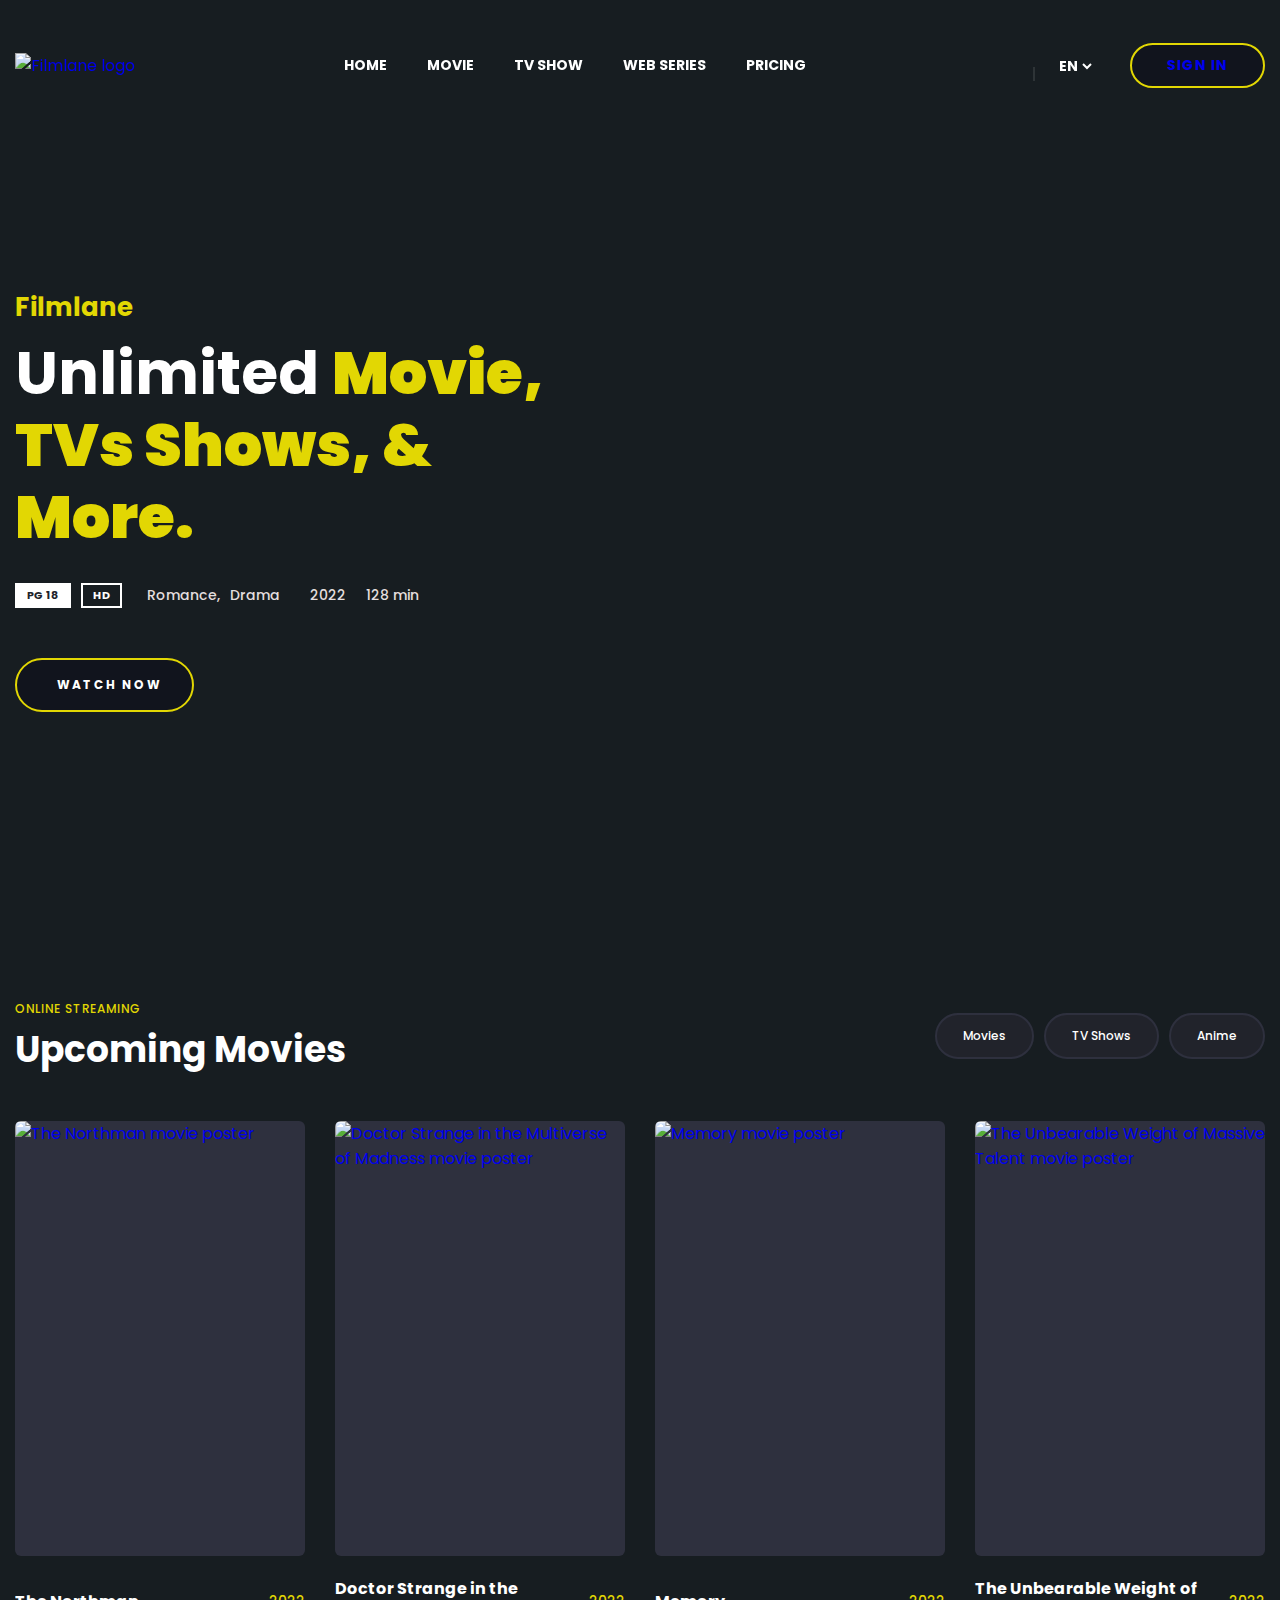
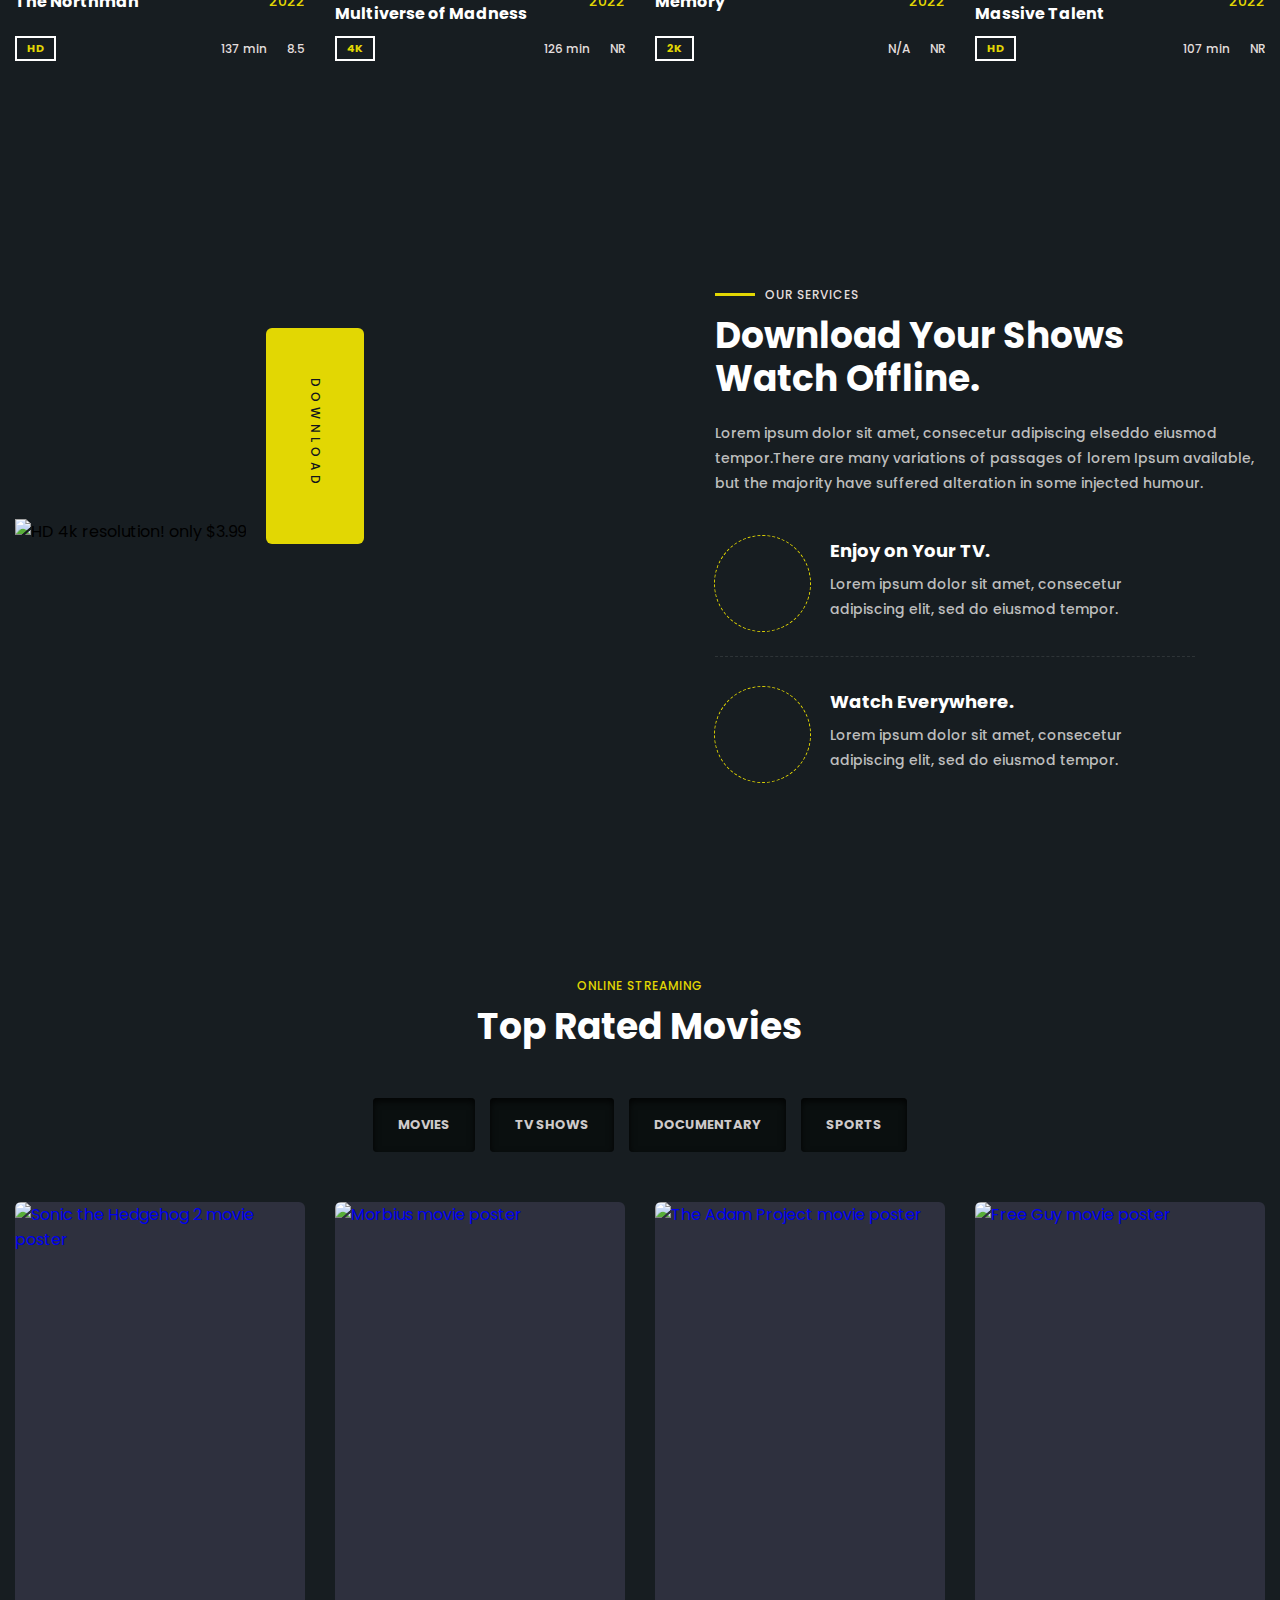
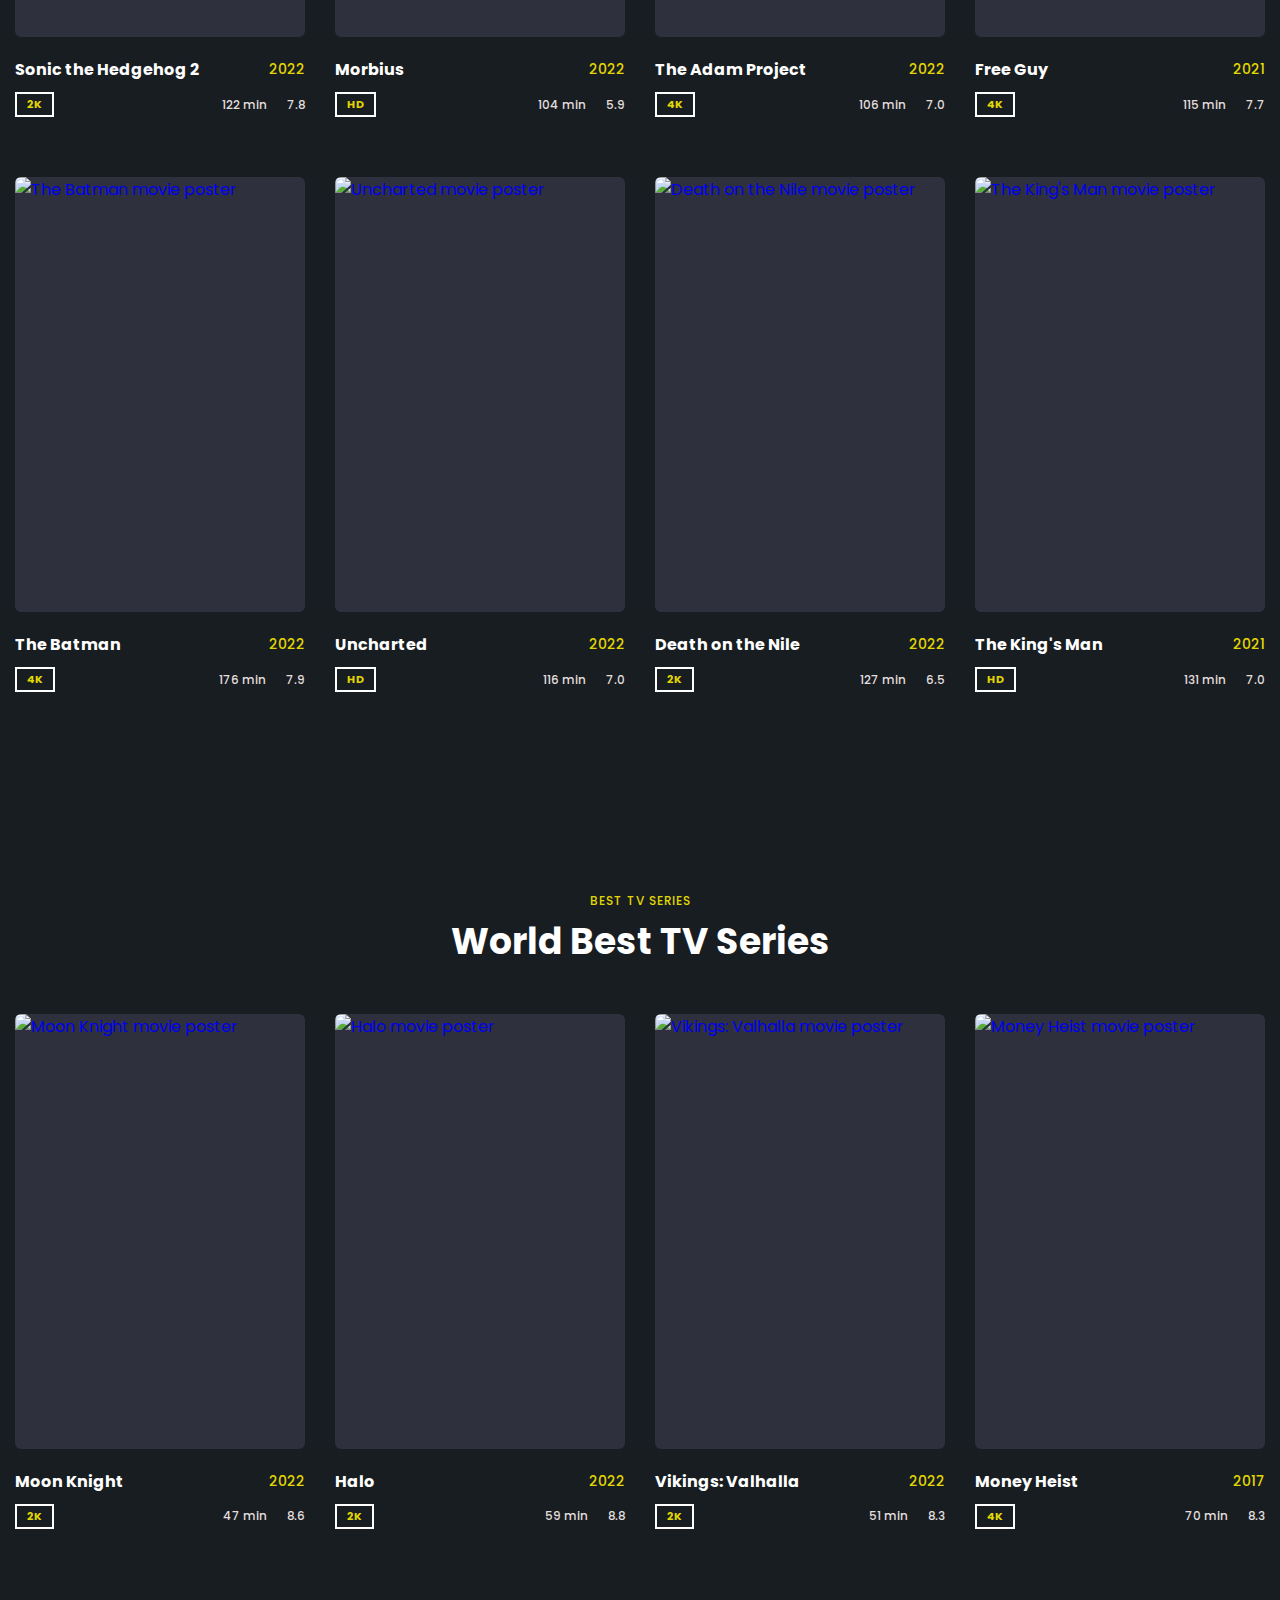
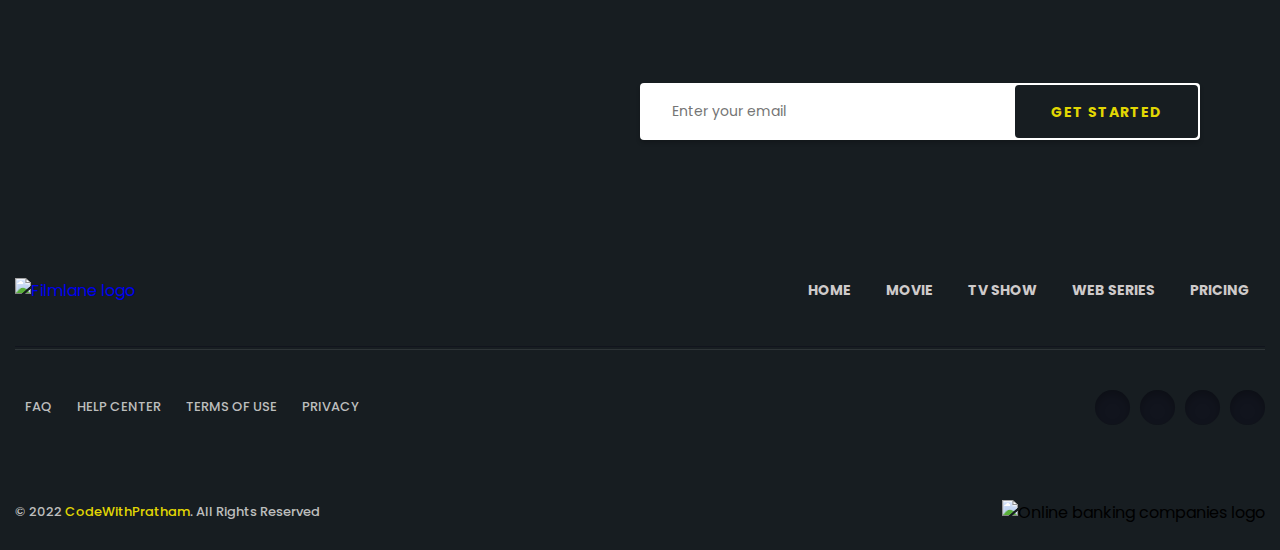
==== commit 6a3367be: "added registeration form" ====
--- a/index.html
+++ b/index.html
@@ -2,1151 +2,1152 @@
 <html lang="en">
 
 <head>
-    <meta charset="UTF-8">
-    <meta http-equiv="X-UA-Compatible" content="IE=edge">
-    <meta name="viewport" content="width=device-width, initial-scale=1.0">
-    <title>Filmlane - Best movie collections</title>
-
-    <!-- 
+  <meta charset="UTF-8">
+  <meta http-equiv="X-UA-Compatible" content="IE=edge">
+  <meta name="viewport" content="width=device-width, initial-scale=1.0">
+  <title>Filmlane - Best movie collections</title>
+
+  <!-- 
     - favicon
   -->
-    <link rel="shortcut icon" href="./favicon.svg" type="image/svg+xml">
-
-    <!-- 
+  <link rel="shortcut icon" href="./favicon.svg" type="image/svg+xml">
+
+  <!-- 
     - custom css link
   -->
-    <link rel="stylesheet" href="./assets/css/style.css">
-
-    <!-- 
+  <link rel="stylesheet" href="./assets/css/style.css">
+
+  <!-- 
     - google font link
   -->
-    <link rel="preconnect" href="https://fonts.googleapis.com">
-    <link rel="preconnect" href="https://fonts.gstatic.com" crossorigin>
-    <link href="https://fonts.googleapis.com/css2?family=Poppins:wght@400;500;600;700&display=swap" rel="stylesheet">
+  <link rel="preconnect" href="https://fonts.googleapis.com">
+  <link rel="preconnect" href="https://fonts.gstatic.com" crossorigin>
+  <link href="https://fonts.googleapis.com/css2?family=Poppins:wght@400;500;600;700&display=swap" rel="stylesheet">
 </head>
 
 <body id="top">
 
-    <!-- 
+  <!-- 
     - #HEADER
   -->
 
-    <header class="header" data-header>
-        <div class="container">
-
-            <div class="overlay" data-overlay></div>
-
-            <a href="./index.html" class="logo">
-                <img src="./assets/images/logo.svg" alt="Filmlane logo">
-            </a>
-
-            <div class="header-actions">
-
-                <button class="search-btn">
+  <header class="header" data-header>
+    <div class="container">
+
+      <div class="overlay" data-overlay></div>
+
+      <a href="./index.html" class="logo">
+        <img src="./assets/images/logo.svg" alt="Filmlane logo">
+      </a>
+
+      <div class="header-actions">
+
+        <button class="search-btn">
           <ion-icon name="search-outline"></ion-icon>
         </button>
 
-                <div class="lang-wrapper">
-                    <label for="language">
+        <div class="lang-wrapper">
+          <label for="language">
             <ion-icon name="globe-outline"></ion-icon>
           </label>
 
-                    <select name="language" id="language">
+          <select name="language" id="language">
             <option value="en">EN</option>
             <option value="au">AU</option>
             <option value="ar">AR</option>
             <option value="tu">TU</option>
           </select>
-                </div>
-
-                <button class="btn btn-primary">Sign in</button>
-
-            </div>
-
-            <button class="menu-open-btn" data-menu-open-btn>
+        </div>
+
+        <button class="btn btn-primary"><a href="./sign in/sign-in-page.html">Sign in</a></button>
+
+      </div>
+
+      <button class="menu-open-btn" data-menu-open-btn>
         <ion-icon name="reorder-two"></ion-icon>
       </button>
 
-            <nav class="navbar" data-navbar>
-
-                <div class="navbar-top">
-
-                    <a href="./index.html" class="logo">
-                        <img src="./assets/images/logo.svg" alt="Filmlane logo">
-                    </a>
-
-                    <button class="menu-close-btn" data-menu-close-btn>
+      <nav class="navbar" data-navbar>
+
+        <div class="navbar-top">
+
+          <a href="./index.html" class="logo">
+            <img src="./assets/images/logo.svg" alt="Filmlane logo">
+          </a>
+
+          <button class="menu-close-btn" data-menu-close-btn>
             <ion-icon name="close-outline"></ion-icon>
           </button>
 
-                </div>
-
-                <ul class="navbar-list">
-
-                    <li>
-                        <a href="./index.html" class="navbar-link">Home</a>
-                    </li>
-
-                    <li>
-                        <a href="#" class="navbar-link">Movie</a>
-                    </li>
-
-                    <li>
-                        <a href="#" class="navbar-link">Tv Show</a>
-                    </li>
-
-                    <li>
-                        <a href="#" class="navbar-link">Web Series</a>
-                    </li>
-
-                    <li>
-                        <a href="#" class="navbar-link">Pricing</a>
-                    </li>
-
-                </ul>
-
-                <ul class="navbar-social-list">
-
-                    <li>
-                        <a href="#" class="navbar-social-link">
-                            <ion-icon name="logo-twitter"></ion-icon>
-                        </a>
-                    </li>
-
-                    <li>
-                        <a href="#" class="navbar-social-link">
-                            <ion-icon name="logo-facebook"></ion-icon>
-                        </a>
-                    </li>
-
-                    <li>
-                        <a href="#" class="navbar-social-link">
-                            <ion-icon name="logo-pinterest"></ion-icon>
-                        </a>
-                    </li>
-
-                    <li>
-                        <a href="#" class="navbar-social-link">
-                            <ion-icon name="logo-instagram"></ion-icon>
-                        </a>
-                    </li>
-
-                    <li>
-                        <a href="#" class="navbar-social-link">
-                            <ion-icon name="logo-youtube"></ion-icon>
-                        </a>
-                    </li>
-
-                </ul>
-
-            </nav>
-
         </div>
-    </header>
-
-
-
-
-
-    <main>
-        <article>
-
-            <!-- 
+
+        <ul class="navbar-list">
+
+          <li>
+            <a href="./index.html" class="navbar-link">Home</a>
+          </li>
+
+          <li>
+            <a href="#" class="navbar-link">Movie</a>
+          </li>
+
+          <li>
+            <a href="#" class="navbar-link">Tv Show</a>
+          </li>
+
+          <li>
+            <a href="#" class="navbar-link">Web Series</a>
+          </li>
+
+          <li>
+            <a href="#" class="navbar-link">Pricing</a>
+          </li>
+
+        </ul>
+
+        <ul class="navbar-social-list">
+
+          <li>
+            <a href="#" class="navbar-social-link">
+              <ion-icon name="logo-twitter"></ion-icon>
+            </a>
+          </li>
+
+          <li>
+            <a href="#" class="navbar-social-link">
+              <ion-icon name="logo-facebook"></ion-icon>
+            </a>
+          </li>
+
+          <li>
+            <a href="#" class="navbar-social-link">
+              <ion-icon name="logo-pinterest"></ion-icon>
+            </a>
+          </li>
+
+          <li>
+            <a href="#" class="navbar-social-link">
+              <ion-icon name="logo-instagram"></ion-icon>
+            </a>
+          </li>
+
+          <li>
+            <a href="#" class="navbar-social-link">
+              <ion-icon name="logo-youtube"></ion-icon>
+            </a>
+          </li>
+
+        </ul>
+
+      </nav>
+
+    </div>
+  </header>
+
+
+
+
+
+  <main>
+    <article>
+
+      <!-- 
         - #HERO
       -->
 
-            <section class="hero">
-                <div class="container">
-
-                    <div class="hero-content">
-
-                        <p class="hero-subtitle">Filmlane</p>
-
-                        <h1 class="h1 hero-title">
-                            Unlimited <strong>Movie</strong>, TVs Shows, & More.
-                        </h1>
-
-                        <div class="meta-wrapper">
-
-                            <div class="badge-wrapper">
-                                <div class="badge badge-fill">PG 18</div>
-
-                                <div class="badge badge-outline">HD</div>
-                            </div>
-
-                            <div class="ganre-wrapper">
-                                <a href="#">Romance,</a>
-
-                                <a href="#">Drama</a>
-                            </div>
-
-                            <div class="date-time">
-
-                                <div>
-                                    <ion-icon name="calendar-outline"></ion-icon>
-
-                                    <time datetime="2022">2022</time>
-                                </div>
-
-                                <div>
-                                    <ion-icon name="time-outline"></ion-icon>
-
-                                    <time datetime="PT128M">128 min</time>
-                                </div>
-
-                            </div>
-
-                        </div>
-
-                        <button class="btn btn-primary">
+      <section class="hero">
+        <div class="container">
+
+          <div class="hero-content">
+
+            <p class="hero-subtitle">Filmlane</p>
+
+            <h1 class="h1 hero-title">
+              Unlimited <strong>Movie, TVs Shows, & More.</strong>
+            </h1>
+
+            <div class="meta-wrapper">
+
+              <div class="badge-wrapper">
+                <div class="badge badge-fill">PG 18</div>
+
+                <div class="badge badge-outline">HD</div>
+              </div>
+
+              <div class="ganre-wrapper">
+                <a href="#">Romance,</a>
+
+                <a href="#">Drama</a>
+              </div>
+
+              <div class="date-time">
+
+                <div>
+                  <ion-icon name="calendar-outline"></ion-icon>
+
+                  <time datetime="2022">2022</time>
+                </div>
+
+                <div>
+                  <ion-icon name="time-outline"></ion-icon>
+
+                  <time datetime="PT128M">128 min</time>
+                </div>
+
+              </div>
+
+            </div>
+
+            <button class="btn btn-primary">
               <ion-icon name="play"></ion-icon>
 
               <span>Watch now</span>
             </button>
 
-                    </div>
-
-                </div>
-            </section>
-
-
-
-
-
-            <!-- 
+          </div>
+
+        </div>
+      </section>
+
+
+
+
+
+      <!-- 
         - #UPCOMING
       -->
 
-            <section class="upcoming">
-                <div class="container">
-
-                    <div class="flex-wrapper">
-
-                        <div class="title-wrapper">
-                            <p class="section-subtitle">Online Streaming</p>
-
-                            <h2 class="h2 section-title">Upcoming Movies</h2>
-                        </div>
-
-                        <ul class="filter-list">
-
-                            <li>
-                                <button class="filter-btn">Movies</button>
-                            </li>
-
-                            <li>
-                                <button class="filter-btn">TV Shows</button>
-                            </li>
-
-                            <li>
-                                <button class="filter-btn">Anime</button>
-                            </li>
-
-                        </ul>
-
-                    </div>
-
-                    <ul class="movies-list  has-scrollbar">
-
-                        <li>
-                            <div class="movie-card">
-
-                                <a href="./movie-details.html">
-                                    <figure class="card-banner">
-                                        <img src="./assets/images/upcoming-2.png" alt="The Northman movie poster">
-                                    </figure>
-                                </a>
-
-                                <div class="title-wrapper">
-                                    <a href="./movie-details.html">
-                                        <h3 class="card-title">The Northman</h3>
-                                    </a>
-
-                                    <time datetime="2022">2022</time>
-                                </div>
-
-                                <div class="card-meta">
-                                    <div class="badge badge-outline">HD</div>
-
-                                    <div class="duration">
-                                        <ion-icon name="time-outline"></ion-icon>
-
-                                        <time datetime="PT137M">137 min</time>
-                                    </div>
-
-                                    <div class="rating">
-                                        <ion-icon name="star"></ion-icon>
-
-                                        <data>8.5</data>
-                                    </div>
-                                </div>
-
-                            </div>
-                        </li>
-
-                        <li>
-                            <div class="movie-card">
-
-                                <a href="./movie-details.html">
-                                    <figure class="card-banner">
-                                        <img src="./assets/images/upcoming-1.png" alt="Doctor Strange in the Multiverse of Madness movie poster">
-                                    </figure>
-                                </a>
-
-                                <div class="title-wrapper">
-                                    <a href="./movie-details.html">
-                                        <h3 class="card-title">Doctor Strange in the Multiverse of Madness</h3>
-                                    </a>
-
-                                    <time datetime="2022">2022</time>
-                                </div>
-
-                                <div class="card-meta">
-                                    <div class="badge badge-outline">4K</div>
-
-                                    <div class="duration">
-                                        <ion-icon name="time-outline"></ion-icon>
-
-                                        <time datetime="PT126M">126 min</time>
-                                    </div>
-
-                                    <div class="rating">
-                                        <ion-icon name="star"></ion-icon>
-
-                                        <data>NR</data>
-                                    </div>
-                                </div>
-
-                            </div>
-                        </li>
-
-                        <li>
-                            <div class="movie-card">
-
-                                <a href="./movie-details.html">
-                                    <figure class="card-banner">
-                                        <img src="./assets/images/upcoming-3.png" alt="Memory movie poster">
-                                    </figure>
-                                </a>
-
-                                <div class="title-wrapper">
-                                    <a href="./movie-details.html">
-                                        <h3 class="card-title">Memory</h3>
-                                    </a>
-
-                                    <time datetime="2022">2022</time>
-                                </div>
-
-                                <div class="card-meta">
-                                    <div class="badge badge-outline">2K</div>
-
-                                    <div class="duration">
-                                        <ion-icon name="time-outline"></ion-icon>
-
-                                        <time datetime="">N/A</time>
-                                    </div>
-
-                                    <div class="rating">
-                                        <ion-icon name="star"></ion-icon>
-
-                                        <data>NR</data>
-                                    </div>
-                                </div>
-
-                            </div>
-                        </li>
-
-                        <li>
-                            <div class="movie-card">
-
-                                <a href="./movie-details.html">
-                                    <figure class="card-banner">
-                                        <img src="./assets/images/upcoming-4.png" alt="The Unbearable Weight of Massive Talent movie poster">
-                                    </figure>
-                                </a>
-
-                                <div class="title-wrapper">
-                                    <a href="./movie-details.html">
-                                        <h3 class="card-title">The Unbearable Weight of Massive Talent</h3>
-                                    </a>
-
-                                    <time datetime="2022">2022</time>
-                                </div>
-
-                                <div class="card-meta">
-                                    <div class="badge badge-outline">HD</div>
-
-                                    <div class="duration">
-                                        <ion-icon name="time-outline"></ion-icon>
-
-                                        <time datetime="PT107M">107 min</time>
-                                    </div>
-
-                                    <div class="rating">
-                                        <ion-icon name="star"></ion-icon>
-
-                                        <data>NR</data>
-                                    </div>
-                                </div>
-
-                            </div>
-                        </li>
-
-                    </ul>
-
-                </div>
-            </section>
-
-
-
-
-
-            <!-- 
+      <section class="upcoming">
+        <div class="container">
+
+          <div class="flex-wrapper">
+
+            <div class="title-wrapper">
+              <p class="section-subtitle">Online Streaming</p>
+
+              <h2 class="h2 section-title">Upcoming Movies</h2>
+            </div>
+
+            <ul class="filter-list">
+
+              <li>
+                <button class="filter-btn">Movies</button>
+              </li>
+
+              <li>
+                <button class="filter-btn">TV Shows</button>
+              </li>
+
+              <li>
+                <button class="filter-btn">Anime</button>
+              </li>
+
+            </ul>
+
+          </div>
+
+          <ul class="movies-list  has-scrollbar">
+
+            <li>
+              <div class="movie-card">
+
+                <a href="./movie-details.html">
+                  <figure class="card-banner">
+                    <img src="./assets/images/upcoming-2.png" alt="The Northman movie poster">
+                  </figure>
+                </a>
+
+                <div class="title-wrapper">
+                  <a href="./movie-details.html">
+                    <h3 class="card-title">The Northman</h3>
+                  </a>
+
+                  <time datetime="2022">2022</time>
+                </div>
+
+                <div class="card-meta">
+                  <div class="badge badge-outline">HD</div>
+
+                  <div class="duration">
+                    <ion-icon name="time-outline"></ion-icon>
+
+                    <time datetime="PT137M">137 min</time>
+                  </div>
+
+                  <div class="rating">
+                    <ion-icon name="star"></ion-icon>
+
+                    <data>8.5</data>
+                  </div>
+                </div>
+
+              </div>
+            </li>
+
+            <li>
+              <div class="movie-card">
+
+                <a href="./movie-details.html">
+                  <figure class="card-banner">
+                    <img src="./assets/images/upcoming-1.png"
+                      alt="Doctor Strange in the Multiverse of Madness movie poster">
+                  </figure>
+                </a>
+
+                <div class="title-wrapper">
+                  <a href="./movie-details.html">
+                    <h3 class="card-title">Doctor Strange in the Multiverse of Madness</h3>
+                  </a>
+
+                  <time datetime="2022">2022</time>
+                </div>
+
+                <div class="card-meta">
+                  <div class="badge badge-outline">4K</div>
+
+                  <div class="duration">
+                    <ion-icon name="time-outline"></ion-icon>
+
+                    <time datetime="PT126M">126 min</time>
+                  </div>
+
+                  <div class="rating">
+                    <ion-icon name="star"></ion-icon>
+
+                    <data>NR</data>
+                  </div>
+                </div>
+
+              </div>
+            </li>
+
+            <li>
+              <div class="movie-card">
+
+                <a href="./movie-details.html">
+                  <figure class="card-banner">
+                    <img src="./assets/images/upcoming-3.png" alt="Memory movie poster">
+                  </figure>
+                </a>
+
+                <div class="title-wrapper">
+                  <a href="./movie-details.html">
+                    <h3 class="card-title">Memory</h3>
+                  </a>
+
+                  <time datetime="2022">2022</time>
+                </div>
+
+                <div class="card-meta">
+                  <div class="badge badge-outline">2K</div>
+
+                  <div class="duration">
+                    <ion-icon name="time-outline"></ion-icon>
+
+                    <time datetime="">N/A</time>
+                  </div>
+
+                  <div class="rating">
+                    <ion-icon name="star"></ion-icon>
+
+                    <data>NR</data>
+                  </div>
+                </div>
+
+              </div>
+            </li>
+
+            <li>
+              <div class="movie-card">
+
+                <a href="./movie-details.html">
+                  <figure class="card-banner">
+                    <img src="./assets/images/upcoming-4.png"
+                      alt="The Unbearable Weight of Massive Talent movie poster">
+                  </figure>
+                </a>
+
+                <div class="title-wrapper">
+                  <a href="./movie-details.html">
+                    <h3 class="card-title">The Unbearable Weight of Massive Talent</h3>
+                  </a>
+
+                  <time datetime="2022">2022</time>
+                </div>
+
+                <div class="card-meta">
+                  <div class="badge badge-outline">HD</div>
+
+                  <div class="duration">
+                    <ion-icon name="time-outline"></ion-icon>
+
+                    <time datetime="PT107M">107 min</time>
+                  </div>
+
+                  <div class="rating">
+                    <ion-icon name="star"></ion-icon>
+
+                    <data>NR</data>
+                  </div>
+                </div>
+
+              </div>
+            </li>
+
+          </ul>
+
+        </div>
+      </section>
+
+
+
+
+
+      <!-- 
         - #SERVICE
       -->
 
-            <section class="service">
-                <div class="container">
-
-                    <div class="service-banner">
-                        <figure>
-                            <img src="./assets/images/service-banner.jpg" alt="HD 4k resolution! only $3.99">
-                        </figure>
-
-                        <a href="./assets/images/service-banner.jpg" download class="service-btn">
-                            <span>Download</span>
-
-                            <ion-icon name="download-outline"></ion-icon>
-                        </a>
-                    </div>
-
-                    <div class="service-content">
-
-                        <p class="service-subtitle">Our Services</p>
-
-                        <h2 class="h2 service-title">Download Your Shows Watch Offline.</h2>
-
-                        <p class="service-text">
-                            Lorem ipsum dolor sit amet, consecetur adipiscing elseddo eiusmod tempor.There are many variations of passages of lorem Ipsum available, but the majority have suffered alteration in some injected humour.
-                        </p>
-
-                        <ul class="service-list">
-
-                            <li>
-                                <div class="service-card">
-
-                                    <div class="card-icon">
-                                        <ion-icon name="tv"></ion-icon>
-                                    </div>
-
-                                    <div class="card-content">
-                                        <h3 class="h3 card-title">Enjoy on Your TV.</h3>
-
-                                        <p class="card-text">
-                                            Lorem ipsum dolor sit amet, consecetur adipiscing elit, sed do eiusmod tempor.
-                                        </p>
-                                    </div>
-
-                                </div>
-                            </li>
-
-                            <li>
-                                <div class="service-card">
-
-                                    <div class="card-icon">
-                                        <ion-icon name="videocam"></ion-icon>
-                                    </div>
-
-                                    <div class="card-content">
-                                        <h3 class="h3 card-title">Watch Everywhere.</h3>
-
-                                        <p class="card-text">
-                                            Lorem ipsum dolor sit amet, consecetur adipiscing elit, sed do eiusmod tempor.
-                                        </p>
-                                    </div>
-
-                                </div>
-                            </li>
-
-                        </ul>
-
-                    </div>
-
-                </div>
-            </section>
-
-
-
-
-
-            <!-- 
+      <section class="service">
+        <div class="container">
+
+          <div class="service-banner">
+            <figure>
+              <img src="./assets/images/service-banner.jpg" alt="HD 4k resolution! only $3.99">
+            </figure>
+
+            <a href="./assets/images/service-banner.jpg" download class="service-btn">
+              <span>Download</span>
+
+              <ion-icon name="download-outline"></ion-icon>
+            </a>
+          </div>
+
+          <div class="service-content">
+
+            <p class="service-subtitle">Our Services</p>
+
+            <h2 class="h2 service-title">Download Your Shows Watch Offline.</h2>
+
+            <p class="service-text">
+              Lorem ipsum dolor sit amet, consecetur adipiscing elseddo eiusmod tempor.There are many variations of
+              passages of lorem
+              Ipsum available, but the majority have suffered alteration in some injected humour.
+            </p>
+
+            <ul class="service-list">
+
+              <li>
+                <div class="service-card">
+
+                  <div class="card-icon">
+                    <ion-icon name="tv"></ion-icon>
+                  </div>
+
+                  <div class="card-content">
+                    <h3 class="h3 card-title">Enjoy on Your TV.</h3>
+
+                    <p class="card-text">
+                      Lorem ipsum dolor sit amet, consecetur adipiscing elit, sed do eiusmod tempor.
+                    </p>
+                  </div>
+
+                </div>
+              </li>
+
+              <li>
+                <div class="service-card">
+
+                  <div class="card-icon">
+                    <ion-icon name="videocam"></ion-icon>
+                  </div>
+
+                  <div class="card-content">
+                    <h3 class="h3 card-title">Watch Everywhere.</h3>
+
+                    <p class="card-text">
+                      Lorem ipsum dolor sit amet, consecetur adipiscing elit, sed do eiusmod tempor.
+                    </p>
+                  </div>
+
+                </div>
+              </li>
+
+            </ul>
+
+          </div>
+
+        </div>
+      </section>
+
+
+
+
+
+      <!-- 
         - #TOP RATED
       -->
 
-            <section class="top-rated">
-                <div class="container">
-
-                    <p class="section-subtitle">Online Streaming</p>
-
-                    <h2 class="h2 section-title">Top Rated Movies</h2>
-
-                    <ul class="filter-list">
-
-                        <li>
-                            <button class="filter-btn">Movies</button>
-                        </li>
-
-                        <li>
-                            <button class="filter-btn">TV Shows</button>
-                        </li>
-
-                        <li>
-                            <button class="filter-btn">Documentary</button>
-                        </li>
-
-                        <li>
-                            <button class="filter-btn">Sports</button>
-                        </li>
-
-                    </ul>
-
-                    <ul class="movies-list">
-
-                        <li>
-                            <div class="movie-card">
-
-                                <a href="./movie-details.html">
-                                    <figure class="card-banner">
-                                        <img src="./assets/images/movie-1.png" alt="Sonic the Hedgehog 2 movie poster">
-                                    </figure>
-                                </a>
-
-                                <div class="title-wrapper">
-                                    <a href="./movie-details.html">
-                                        <h3 class="card-title">Sonic the Hedgehog 2</h3>
-                                    </a>
-
-                                    <time datetime="2022">2022</time>
-                                </div>
-
-                                <div class="card-meta">
-                                    <div class="badge badge-outline">2K</div>
-
-                                    <div class="duration">
-                                        <ion-icon name="time-outline"></ion-icon>
-
-                                        <time datetime="PT122M">122 min</time>
-                                    </div>
-
-                                    <div class="rating">
-                                        <ion-icon name="star"></ion-icon>
-
-                                        <data>7.8</data>
-                                    </div>
-                                </div>
-
-                            </div>
-                        </li>
-
-                        <li>
-                            <div class="movie-card">
-
-                                <a href="./movie-details.html">
-                                    <figure class="card-banner">
-                                        <img src="./assets/images/movie-2.png" alt="Morbius movie poster">
-                                    </figure>
-                                </a>
-
-                                <div class="title-wrapper">
-                                    <a href="./movie-details.html">
-                                        <h3 class="card-title">Morbius</h3>
-                                    </a>
-
-                                    <time datetime="2022">2022</time>
-                                </div>
-
-                                <div class="card-meta">
-                                    <div class="badge badge-outline">HD</div>
-
-                                    <div class="duration">
-                                        <ion-icon name="time-outline"></ion-icon>
-
-                                        <time datetime="PT104M">104 min</time>
-                                    </div>
-
-                                    <div class="rating">
-                                        <ion-icon name="star"></ion-icon>
-
-                                        <data>5.9</data>
-                                    </div>
-                                </div>
-
-                            </div>
-                        </li>
-
-                        <li>
-                            <div class="movie-card">
-
-                                <a href="./movie-details.html">
-                                    <figure class="card-banner">
-                                        <img src="./assets/images/movie-3.png" alt="The Adam Project movie poster">
-                                    </figure>
-                                </a>
-
-                                <div class="title-wrapper">
-                                    <a href="./movie-details.html">
-                                        <h3 class="card-title">The Adam Project</h3>
-                                    </a>
-
-                                    <time datetime="2022">2022</time>
-                                </div>
-
-                                <div class="card-meta">
-                                    <div class="badge badge-outline">4K</div>
-
-                                    <div class="duration">
-                                        <ion-icon name="time-outline"></ion-icon>
-
-                                        <time datetime="PT106M">106 min</time>
-                                    </div>
-
-                                    <div class="rating">
-                                        <ion-icon name="star"></ion-icon>
-
-                                        <data>7.0</data>
-                                    </div>
-                                </div>
-
-                            </div>
-                        </li>
-
-                        <li>
-                            <div class="movie-card">
-
-                                <a href="./movie-details.html">
-                                    <figure class="card-banner">
-                                        <img src="./assets/images/movie-4.png" alt="Free Guy movie poster">
-                                    </figure>
-                                </a>
-
-                                <div class="title-wrapper">
-                                    <a href="./movie-details.html">
-                                        <h3 class="card-title">Free Guy</h3>
-                                    </a>
-
-                                    <time datetime="2021">2021</time>
-                                </div>
-
-                                <div class="card-meta">
-                                    <div class="badge badge-outline">4K</div>
-
-                                    <div class="duration">
-                                        <ion-icon name="time-outline"></ion-icon>
-
-                                        <time datetime="PT115M">115 min</time>
-                                    </div>
-
-                                    <div class="rating">
-                                        <ion-icon name="star"></ion-icon>
-
-                                        <data>7.7</data>
-                                    </div>
-                                </div>
-
-                            </div>
-                        </li>
-
-                        <li>
-                            <div class="movie-card">
-
-                                <a href="./movie-details.html">
-                                    <figure class="card-banner">
-                                        <img src="./assets/images/movie-5.png" alt="The Batman movie poster">
-                                    </figure>
-                                </a>
-
-                                <div class="title-wrapper">
-                                    <a href="./movie-details.html">
-                                        <h3 class="card-title">The Batman</h3>
-                                    </a>
-
-                                    <time datetime="2022">2022</time>
-                                </div>
-
-                                <div class="card-meta">
-                                    <div class="badge badge-outline">4K</div>
-
-                                    <div class="duration">
-                                        <ion-icon name="time-outline"></ion-icon>
-
-                                        <time datetime="PT176M">176 min</time>
-                                    </div>
-
-                                    <div class="rating">
-                                        <ion-icon name="star"></ion-icon>
-
-                                        <data>7.9</data>
-                                    </div>
-                                </div>
-
-                            </div>
-                        </li>
-
-                        <li>
-                            <div class="movie-card">
-
-                                <a href="./movie-details.html">
-                                    <figure class="card-banner">
-                                        <img src="./assets/images/movie-6.png" alt="Uncharted movie poster">
-                                    </figure>
-                                </a>
-
-                                <div class="title-wrapper">
-                                    <a href="./movie-details.html">
-                                        <h3 class="card-title">Uncharted</h3>
-                                    </a>
-
-                                    <time datetime="2022">2022</time>
-                                </div>
-
-                                <div class="card-meta">
-                                    <div class="badge badge-outline">HD</div>
-
-                                    <div class="duration">
-                                        <ion-icon name="time-outline"></ion-icon>
-
-                                        <time datetime="PT116M">116 min</time>
-                                    </div>
-
-                                    <div class="rating">
-                                        <ion-icon name="star"></ion-icon>
-
-                                        <data>7.0</data>
-                                    </div>
-                                </div>
-
-                            </div>
-                        </li>
-
-                        <li>
-                            <div class="movie-card">
-
-                                <a href="./movie-details.html">
-                                    <figure class="card-banner">
-                                        <img src="./assets/images/movie-7.png" alt="Death on the Nile movie poster">
-                                    </figure>
-                                </a>
-
-                                <div class="title-wrapper">
-                                    <a href="./movie-details.html">
-                                        <h3 class="card-title">Death on the Nile</h3>
-                                    </a>
-
-                                    <time datetime="2022">2022</time>
-                                </div>
-
-                                <div class="card-meta">
-                                    <div class="badge badge-outline">2K</div>
-
-                                    <div class="duration">
-                                        <ion-icon name="time-outline"></ion-icon>
-
-                                        <time datetime="PT127M">127 min</time>
-                                    </div>
-
-                                    <div class="rating">
-                                        <ion-icon name="star"></ion-icon>
-
-                                        <data>6.5</data>
-                                    </div>
-                                </div>
-
-                            </div>
-                        </li>
-
-                        <li>
-                            <div class="movie-card">
-
-                                <a href="./movie-details.html">
-                                    <figure class="card-banner">
-                                        <img src="./assets/images/movie-8.png" alt="The King's Man movie poster">
-                                    </figure>
-                                </a>
-
-                                <div class="title-wrapper">
-                                    <a href="./movie-details.html">
-                                        <h3 class="card-title">The King's Man</h3>
-                                    </a>
-
-                                    <time datetime="2021">2021</time>
-                                </div>
-
-                                <div class="card-meta">
-                                    <div class="badge badge-outline">HD</div>
-
-                                    <div class="duration">
-                                        <ion-icon name="time-outline"></ion-icon>
-
-                                        <time datetime="PT131M">131 min</time>
-                                    </div>
-
-                                    <div class="rating">
-                                        <ion-icon name="star"></ion-icon>
-
-                                        <data>7.0</data>
-                                    </div>
-                                </div>
-
-                            </div>
-                        </li>
-
-                    </ul>
-
-                </div>
-            </section>
-
-
-
-
-
-            <!-- 
+      <section class="top-rated">
+        <div class="container">
+
+          <p class="section-subtitle">Online Streaming</p>
+
+          <h2 class="h2 section-title">Top Rated Movies</h2>
+
+          <ul class="filter-list">
+
+            <li>
+              <button class="filter-btn">Movies</button>
+            </li>
+
+            <li>
+              <button class="filter-btn">TV Shows</button>
+            </li>
+
+            <li>
+              <button class="filter-btn">Documentary</button>
+            </li>
+
+            <li>
+              <button class="filter-btn">Sports</button>
+            </li>
+
+          </ul>
+
+          <ul class="movies-list">
+
+            <li>
+              <div class="movie-card">
+
+                <a href="./movie-details.html">
+                  <figure class="card-banner">
+                    <img src="./assets/images/movie-1.png" alt="Sonic the Hedgehog 2 movie poster">
+                  </figure>
+                </a>
+
+                <div class="title-wrapper">
+                  <a href="./movie-details.html">
+                    <h3 class="card-title">Sonic the Hedgehog 2</h3>
+                  </a>
+
+                  <time datetime="2022">2022</time>
+                </div>
+
+                <div class="card-meta">
+                  <div class="badge badge-outline">2K</div>
+
+                  <div class="duration">
+                    <ion-icon name="time-outline"></ion-icon>
+
+                    <time datetime="PT122M">122 min</time>
+                  </div>
+
+                  <div class="rating">
+                    <ion-icon name="star"></ion-icon>
+
+                    <data>7.8</data>
+                  </div>
+                </div>
+
+              </div>
+            </li>
+
+            <li>
+              <div class="movie-card">
+
+                <a href="./movie-details.html">
+                  <figure class="card-banner">
+                    <img src="./assets/images/movie-2.png" alt="Morbius movie poster">
+                  </figure>
+                </a>
+
+                <div class="title-wrapper">
+                  <a href="./movie-details.html">
+                    <h3 class="card-title">Morbius</h3>
+                  </a>
+
+                  <time datetime="2022">2022</time>
+                </div>
+
+                <div class="card-meta">
+                  <div class="badge badge-outline">HD</div>
+
+                  <div class="duration">
+                    <ion-icon name="time-outline"></ion-icon>
+
+                    <time datetime="PT104M">104 min</time>
+                  </div>
+
+                  <div class="rating">
+                    <ion-icon name="star"></ion-icon>
+
+                    <data>5.9</data>
+                  </div>
+                </div>
+
+              </div>
+            </li>
+
+            <li>
+              <div class="movie-card">
+
+                <a href="./movie-details.html">
+                  <figure class="card-banner">
+                    <img src="./assets/images/movie-3.png" alt="The Adam Project movie poster">
+                  </figure>
+                </a>
+
+                <div class="title-wrapper">
+                  <a href="./movie-details.html">
+                    <h3 class="card-title">The Adam Project</h3>
+                  </a>
+
+                  <time datetime="2022">2022</time>
+                </div>
+
+                <div class="card-meta">
+                  <div class="badge badge-outline">4K</div>
+
+                  <div class="duration">
+                    <ion-icon name="time-outline"></ion-icon>
+
+                    <time datetime="PT106M">106 min</time>
+                  </div>
+
+                  <div class="rating">
+                    <ion-icon name="star"></ion-icon>
+
+                    <data>7.0</data>
+                  </div>
+                </div>
+
+              </div>
+            </li>
+
+            <li>
+              <div class="movie-card">
+
+                <a href="./movie-details.html">
+                  <figure class="card-banner">
+                    <img src="./assets/images/movie-4.png" alt="Free Guy movie poster">
+                  </figure>
+                </a>
+
+                <div class="title-wrapper">
+                  <a href="./movie-details.html">
+                    <h3 class="card-title">Free Guy</h3>
+                  </a>
+
+                  <time datetime="2021">2021</time>
+                </div>
+
+                <div class="card-meta">
+                  <div class="badge badge-outline">4K</div>
+
+                  <div class="duration">
+                    <ion-icon name="time-outline"></ion-icon>
+
+                    <time datetime="PT115M">115 min</time>
+                  </div>
+
+                  <div class="rating">
+                    <ion-icon name="star"></ion-icon>
+
+                    <data>7.7</data>
+                  </div>
+                </div>
+
+              </div>
+            </li>
+
+            <li>
+              <div class="movie-card">
+
+                <a href="./movie-details.html">
+                  <figure class="card-banner">
+                    <img src="./assets/images/movie-5.png" alt="The Batman movie poster">
+                  </figure>
+                </a>
+
+                <div class="title-wrapper">
+                  <a href="./movie-details.html">
+                    <h3 class="card-title">The Batman</h3>
+                  </a>
+
+                  <time datetime="2022">2022</time>
+                </div>
+
+                <div class="card-meta">
+                  <div class="badge badge-outline">4K</div>
+
+                  <div class="duration">
+                    <ion-icon name="time-outline"></ion-icon>
+
+                    <time datetime="PT176M">176 min</time>
+                  </div>
+
+                  <div class="rating">
+                    <ion-icon name="star"></ion-icon>
+
+                    <data>7.9</data>
+                  </div>
+                </div>
+
+              </div>
+            </li>
+
+            <li>
+              <div class="movie-card">
+
+                <a href="./movie-details.html">
+                  <figure class="card-banner">
+                    <img src="./assets/images/movie-6.png" alt="Uncharted movie poster">
+                  </figure>
+                </a>
+
+                <div class="title-wrapper">
+                  <a href="./movie-details.html">
+                    <h3 class="card-title">Uncharted</h3>
+                  </a>
+
+                  <time datetime="2022">2022</time>
+                </div>
+
+                <div class="card-meta">
+                  <div class="badge badge-outline">HD</div>
+
+                  <div class="duration">
+                    <ion-icon name="time-outline"></ion-icon>
+
+                    <time datetime="PT116M">116 min</time>
+                  </div>
+
+                  <div class="rating">
+                    <ion-icon name="star"></ion-icon>
+
+                    <data>7.0</data>
+                  </div>
+                </div>
+
+              </div>
+            </li>
+
+            <li>
+              <div class="movie-card">
+
+                <a href="./movie-details.html">
+                  <figure class="card-banner">
+                    <img src="./assets/images/movie-7.png" alt="Death on the Nile movie poster">
+                  </figure>
+                </a>
+
+                <div class="title-wrapper">
+                  <a href="./movie-details.html">
+                    <h3 class="card-title">Death on the Nile</h3>
+                  </a>
+
+                  <time datetime="2022">2022</time>
+                </div>
+
+                <div class="card-meta">
+                  <div class="badge badge-outline">2K</div>
+
+                  <div class="duration">
+                    <ion-icon name="time-outline"></ion-icon>
+
+                    <time datetime="PT127M">127 min</time>
+                  </div>
+
+                  <div class="rating">
+                    <ion-icon name="star"></ion-icon>
+
+                    <data>6.5</data>
+                  </div>
+                </div>
+
+              </div>
+            </li>
+
+            <li>
+              <div class="movie-card">
+
+                <a href="./movie-details.html">
+                  <figure class="card-banner">
+                    <img src="./assets/images/movie-8.png" alt="The King's Man movie poster">
+                  </figure>
+                </a>
+
+                <div class="title-wrapper">
+                  <a href="./movie-details.html">
+                    <h3 class="card-title">The King's Man</h3>
+                  </a>
+
+                  <time datetime="2021">2021</time>
+                </div>
+
+                <div class="card-meta">
+                  <div class="badge badge-outline">HD</div>
+
+                  <div class="duration">
+                    <ion-icon name="time-outline"></ion-icon>
+
+                    <time datetime="PT131M">131 min</time>
+                  </div>
+
+                  <div class="rating">
+                    <ion-icon name="star"></ion-icon>
+
+                    <data>7.0</data>
+                  </div>
+                </div>
+
+              </div>
+            </li>
+
+          </ul>
+
+        </div>
+      </section>
+
+
+
+
+
+      <!-- 
         - #TV SERIES
       -->
 
-            <section class="tv-series">
-                <div class="container">
-
-                    <p class="section-subtitle">Best TV Series</p>
-
-                    <h2 class="h2 section-title">World Best TV Series</h2>
-
-                    <ul class="movies-list">
-
-                        <li>
-                            <div class="movie-card">
-
-                                <a href="./movie-details.html">
-                                    <figure class="card-banner">
-                                        <img src="./assets/images/series-1.png" alt="Moon Knight movie poster">
-                                    </figure>
-                                </a>
-
-                                <div class="title-wrapper">
-                                    <a href="./movie-details.html">
-                                        <h3 class="card-title">Moon Knight</h3>
-                                    </a>
-
-                                    <time datetime="2022">2022</time>
-                                </div>
-
-                                <div class="card-meta">
-                                    <div class="badge badge-outline">2K</div>
-
-                                    <div class="duration">
-                                        <ion-icon name="time-outline"></ion-icon>
-
-                                        <time datetime="PT47M">47 min</time>
-                                    </div>
-
-                                    <div class="rating">
-                                        <ion-icon name="star"></ion-icon>
-
-                                        <data>8.6</data>
-                                    </div>
-                                </div>
-
-                            </div>
-                        </li>
-
-                        <li>
-                            <div class="movie-card">
-
-                                <a href="./movie-details.html">
-                                    <figure class="card-banner">
-                                        <img src="./assets/images/series-2.png" alt="Halo movie poster">
-                                    </figure>
-                                </a>
-
-                                <div class="title-wrapper">
-                                    <a href="./movie-details.html">
-                                        <h3 class="card-title">Halo</h3>
-                                    </a>
-
-                                    <time datetime="2022">2022</time>
-                                </div>
-
-                                <div class="card-meta">
-                                    <div class="badge badge-outline">2K</div>
-
-                                    <div class="duration">
-                                        <ion-icon name="time-outline"></ion-icon>
-
-                                        <time datetime="PT59M">59 min</time>
-                                    </div>
-
-                                    <div class="rating">
-                                        <ion-icon name="star"></ion-icon>
-
-                                        <data>8.8</data>
-                                    </div>
-                                </div>
-
-                            </div>
-                        </li>
-
-                        <li>
-                            <div class="movie-card">
-
-                                <a href="./movie-details.html">
-                                    <figure class="card-banner">
-                                        <img src="./assets/images/series-3.png" alt="Vikings: Valhalla movie poster">
-                                    </figure>
-                                </a>
-
-                                <div class="title-wrapper">
-                                    <a href="./movie-details.html">
-                                        <h3 class="card-title">Vikings: Valhalla</h3>
-                                    </a>
-
-                                    <time datetime="2022">2022</time>
-                                </div>
-
-                                <div class="card-meta">
-                                    <div class="badge badge-outline">2K</div>
-
-                                    <div class="duration">
-                                        <ion-icon name="time-outline"></ion-icon>
-
-                                        <time datetime="PT51M">51 min</time>
-                                    </div>
-
-                                    <div class="rating">
-                                        <ion-icon name="star"></ion-icon>
-
-                                        <data>8.3</data>
-                                    </div>
-                                </div>
-
-                            </div>
-                        </li>
-
-                        <li>
-                            <div class="movie-card">
-
-                                <a href="./movie-details.html">
-                                    <figure class="card-banner">
-                                        <img src="./assets/images/series-4.png" alt="Money Heist movie poster">
-                                    </figure>
-                                </a>
-
-                                <div class="title-wrapper">
-                                    <a href="./movie-details.html">
-                                        <h3 class="card-title">Money Heist</h3>
-                                    </a>
-
-                                    <time datetime="2017">2017</time>
-                                </div>
-
-                                <div class="card-meta">
-                                    <div class="badge badge-outline">4K</div>
-
-                                    <div class="duration">
-                                        <ion-icon name="time-outline"></ion-icon>
-
-                                        <time datetime="PT70M">70 min</time>
-                                    </div>
-
-                                    <div class="rating">
-                                        <ion-icon name="star"></ion-icon>
-
-                                        <data>8.3</data>
-                                    </div>
-                                </div>
-
-                            </div>
-                        </li>
-
-                    </ul>
-
-                </div>
-            </section>
-
-
-
-
-
-            <!-- 
+      <section class="tv-series">
+        <div class="container">
+
+          <p class="section-subtitle">Best TV Series</p>
+
+          <h2 class="h2 section-title">World Best TV Series</h2>
+
+          <ul class="movies-list">
+
+            <li>
+              <div class="movie-card">
+
+                <a href="./movie-details.html">
+                  <figure class="card-banner">
+                    <img src="./assets/images/series-1.png" alt="Moon Knight movie poster">
+                  </figure>
+                </a>
+
+                <div class="title-wrapper">
+                  <a href="./movie-details.html">
+                    <h3 class="card-title">Moon Knight</h3>
+                  </a>
+
+                  <time datetime="2022">2022</time>
+                </div>
+
+                <div class="card-meta">
+                  <div class="badge badge-outline">2K</div>
+
+                  <div class="duration">
+                    <ion-icon name="time-outline"></ion-icon>
+
+                    <time datetime="PT47M">47 min</time>
+                  </div>
+
+                  <div class="rating">
+                    <ion-icon name="star"></ion-icon>
+
+                    <data>8.6</data>
+                  </div>
+                </div>
+
+              </div>
+            </li>
+
+            <li>
+              <div class="movie-card">
+
+                <a href="./movie-details.html">
+                  <figure class="card-banner">
+                    <img src="./assets/images/series-2.png" alt="Halo movie poster">
+                  </figure>
+                </a>
+
+                <div class="title-wrapper">
+                  <a href="./movie-details.html">
+                    <h3 class="card-title">Halo</h3>
+                  </a>
+
+                  <time datetime="2022">2022</time>
+                </div>
+
+                <div class="card-meta">
+                  <div class="badge badge-outline">2K</div>
+
+                  <div class="duration">
+                    <ion-icon name="time-outline"></ion-icon>
+
+                    <time datetime="PT59M">59 min</time>
+                  </div>
+
+                  <div class="rating">
+                    <ion-icon name="star"></ion-icon>
+
+                    <data>8.8</data>
+                  </div>
+                </div>
+
+              </div>
+            </li>
+
+            <li>
+              <div class="movie-card">
+
+                <a href="./movie-details.html">
+                  <figure class="card-banner">
+                    <img src="./assets/images/series-3.png" alt="Vikings: Valhalla movie poster">
+                  </figure>
+                </a>
+
+                <div class="title-wrapper">
+                  <a href="./movie-details.html">
+                    <h3 class="card-title">Vikings: Valhalla</h3>
+                  </a>
+
+                  <time datetime="2022">2022</time>
+                </div>
+
+                <div class="card-meta">
+                  <div class="badge badge-outline">2K</div>
+
+                  <div class="duration">
+                    <ion-icon name="time-outline"></ion-icon>
+
+                    <time datetime="PT51M">51 min</time>
+                  </div>
+
+                  <div class="rating">
+                    <ion-icon name="star"></ion-icon>
+
+                    <data>8.3</data>
+                  </div>
+                </div>
+
+              </div>
+            </li>
+
+            <li>
+              <div class="movie-card">
+
+                <a href="./movie-details.html">
+                  <figure class="card-banner">
+                    <img src="./assets/images/series-4.png" alt="Money Heist movie poster">
+                  </figure>
+                </a>
+
+                <div class="title-wrapper">
+                  <a href="./movie-details.html">
+                    <h3 class="card-title">Money Heist</h3>
+                  </a>
+
+                  <time datetime="2017">2017</time>
+                </div>
+
+                <div class="card-meta">
+                  <div class="badge badge-outline">4K</div>
+
+                  <div class="duration">
+                    <ion-icon name="time-outline"></ion-icon>
+
+                    <time datetime="PT70M">70 min</time>
+                  </div>
+
+                  <div class="rating">
+                    <ion-icon name="star"></ion-icon>
+
+                    <data>8.3</data>
+                  </div>
+                </div>
+
+              </div>
+            </li>
+
+          </ul>
+
+        </div>
+      </section>
+
+
+
+
+
+      <!-- 
         - #CTA
       -->
 
-            <section class="cta">
-                <div class="container">
-
-                    <div class="title-wrapper">
-                        <h2 class="cta-title">Trial start first 30 days.</h2>
-
-                        <p class="cta-text">
-                            Enter your email to create or restart your membership.
-                        </p>
-                    </div>
-
-                    <form action="" class="cta-form">
-                        <input type="email" name="email" required placeholder="Enter your email" class="email-field">
-
-                        <button type="submit" class="cta-form-btn">Get started</button>
-                    </form>
-
-                </div>
-            </section>
-
-        </article>
-    </main>
-
-
-
-
-
-    <!-- 
+      <section class="cta">
+        <div class="container">
+
+          <div class="title-wrapper">
+            <h2 class="cta-title">Trial start first 30 days.</h2>
+
+            <p class="cta-text">
+              Enter your email to create or restart your membership.
+            </p>
+          </div>
+
+          <form action="" class="cta-form">
+            <input type="email" name="email" required placeholder="Enter your email" class="email-field">
+
+            <button type="submit" class="cta-form-btn">Get started</button>
+          </form>
+
+        </div>
+      </section>
+
+    </article>
+  </main>
+
+
+
+
+
+  <!-- 
     - #FOOTER
   -->
 
-    <footer class="footer">
-
-        <div class="footer-top">
-            <div class="container">
-
-                <div class="footer-brand-wrapper">
-
-                    <a href="./index.html" class="logo">
-                        <img src="./assets/images/logo.svg" alt="Filmlane logo">
-                    </a>
-
-                    <ul class="footer-list">
-
-                        <li>
-                            <a href="./index.html" class="footer-link">Home</a>
-                        </li>
-
-                        <li>
-                            <a href="#" class="footer-link">Movie</a>
-                        </li>
-
-                        <li>
-                            <a href="#" class="footer-link">TV Show</a>
-                        </li>
-
-                        <li>
-                            <a href="#" class="footer-link">Web Series</a>
-                        </li>
-
-                        <li>
-                            <a href="#" class="footer-link">Pricing</a>
-                        </li>
-
-                    </ul>
-
-                </div>
-
-                <div class="divider"></div>
-
-                <div class="quicklink-wrapper">
-
-                    <ul class="quicklink-list">
-
-                        <li>
-                            <a href="#" class="quicklink-link">Faq</a>
-                        </li>
-
-                        <li>
-                            <a href="#" class="quicklink-link">Help center</a>
-                        </li>
-
-                        <li>
-                            <a href="#" class="quicklink-link">Terms of use</a>
-                        </li>
-
-                        <li>
-                            <a href="#" class="quicklink-link">Privacy</a>
-                        </li>
-
-                    </ul>
-
-                    <ul class="social-list">
-
-                        <li>
-                            <a href="#" class="social-link">
-                                <ion-icon name="logo-facebook"></ion-icon>
-                            </a>
-                        </li>
-
-                        <li>
-                            <a href="#" class="social-link">
-                                <ion-icon name="logo-twitter"></ion-icon>
-                            </a>
-                        </li>
-
-                        <li>
-                            <a href="#" class="social-link">
-                                <ion-icon name="logo-pinterest"></ion-icon>
-                            </a>
-                        </li>
-
-                        <li>
-                            <a href="#" class="social-link">
-                                <ion-icon name="logo-linkedin"></ion-icon>
-                            </a>
-                        </li>
-
-                    </ul>
-
-                </div>
-
-            </div>
+  <footer class="footer">
+
+    <div class="footer-top">
+      <div class="container">
+
+        <div class="footer-brand-wrapper">
+
+          <a href="./index.html" class="logo">
+            <img src="./assets/images/logo.svg" alt="Filmlane logo">
+          </a>
+
+          <ul class="footer-list">
+
+            <li>
+              <a href="./index.html" class="footer-link">Home</a>
+            </li>
+
+            <li>
+              <a href="#" class="footer-link">Movie</a>
+            </li>
+
+            <li>
+              <a href="#" class="footer-link">TV Show</a>
+            </li>
+
+            <li>
+              <a href="#" class="footer-link">Web Series</a>
+            </li>
+
+            <li>
+              <a href="#" class="footer-link">Pricing</a>
+            </li>
+
+          </ul>
+
         </div>
 
-        <div class="footer-bottom">
-            <div class="container">
-
-                <p class="copyright">
-                    &copy; 2022 <a href="#">CodeWithPratham</a>. All Rights Reserved
-                </p>
-
-                <img src="./assets/images/footer-bottom-img.png" alt="Online banking companies logo" class="footer-bottom-img">
-
-            </div>
+        <div class="divider"></div>
+
+        <div class="quicklink-wrapper">
+
+          <ul class="quicklink-list">
+
+            <li>
+              <a href="#" class="quicklink-link">Faq</a>
+            </li>
+
+            <li>
+              <a href="#" class="quicklink-link">Help center</a>
+            </li>
+
+            <li>
+              <a href="#" class="quicklink-link">Terms of use</a>
+            </li>
+
+            <li>
+              <a href="#" class="quicklink-link">Privacy</a>
+            </li>
+
+          </ul>
+
+          <ul class="social-list">
+
+            <li>
+              <a href="#" class="social-link">
+                <ion-icon name="logo-facebook"></ion-icon>
+              </a>
+            </li>
+
+            <li>
+              <a href="#" class="social-link">
+                <ion-icon name="logo-twitter"></ion-icon>
+              </a>
+            </li>
+
+            <li>
+              <a href="#" class="social-link">
+                <ion-icon name="logo-pinterest"></ion-icon>
+              </a>
+            </li>
+
+            <li>
+              <a href="#" class="social-link">
+                <ion-icon name="logo-linkedin"></ion-icon>
+              </a>
+            </li>
+
+          </ul>
+
         </div>
 
-    </footer>
-
-
-
-
-
-    <!-- 
+      </div>
+    </div>
+
+    <div class="footer-bottom">
+      <div class="container">
+
+        <p class="copyright">
+          &copy; 2022 <a href="#">CodeWithPratham</a>. All Rights Reserved
+        </p>
+
+        <img src="./assets/images/footer-bottom-img.png" alt="Online banking companies logo" class="footer-bottom-img">
+
+      </div>
+    </div>
+
+  </footer>
+
+
+
+
+
+  <!-- 
     - #GO TO TOP
   -->
 
-    <a href="#top" class="go-top" data-go-top>
-        <ion-icon name="chevron-up"></ion-icon>
-    </a>
-
-
-
-
-
-    <!-- 
+  <a href="#top" class="go-top" data-go-top>
+    <ion-icon name="chevron-up"></ion-icon>
+  </a>
+
+
+
+
+
+  <!-- 
     - custom js link
   -->
-    <script src="./assets/js/script.js"></script>
-
-    <!-- 
+  <script src="./assets/js/script.js"></script>
+
+  <!-- 
     - ionicon link
   -->
-    <script type="module" src="https://unpkg.com/ionicons@5.5.2/dist/ionicons/ionicons.esm.js"></script>
-    <script nomodule src="https://unpkg.com/ionicons@5.5.2/dist/ionicons/ionicons.js"></script>
-
-
-    <p class="gb">these is movie website</p>
+  <script type="module" src="https://unpkg.com/ionicons@5.5.2/dist/ionicons/ionicons.esm.js"></script>
+  <script nomodule src="https://unpkg.com/ionicons@5.5.2/dist/ionicons/ionicons.js"></script>
 
 </body>
 
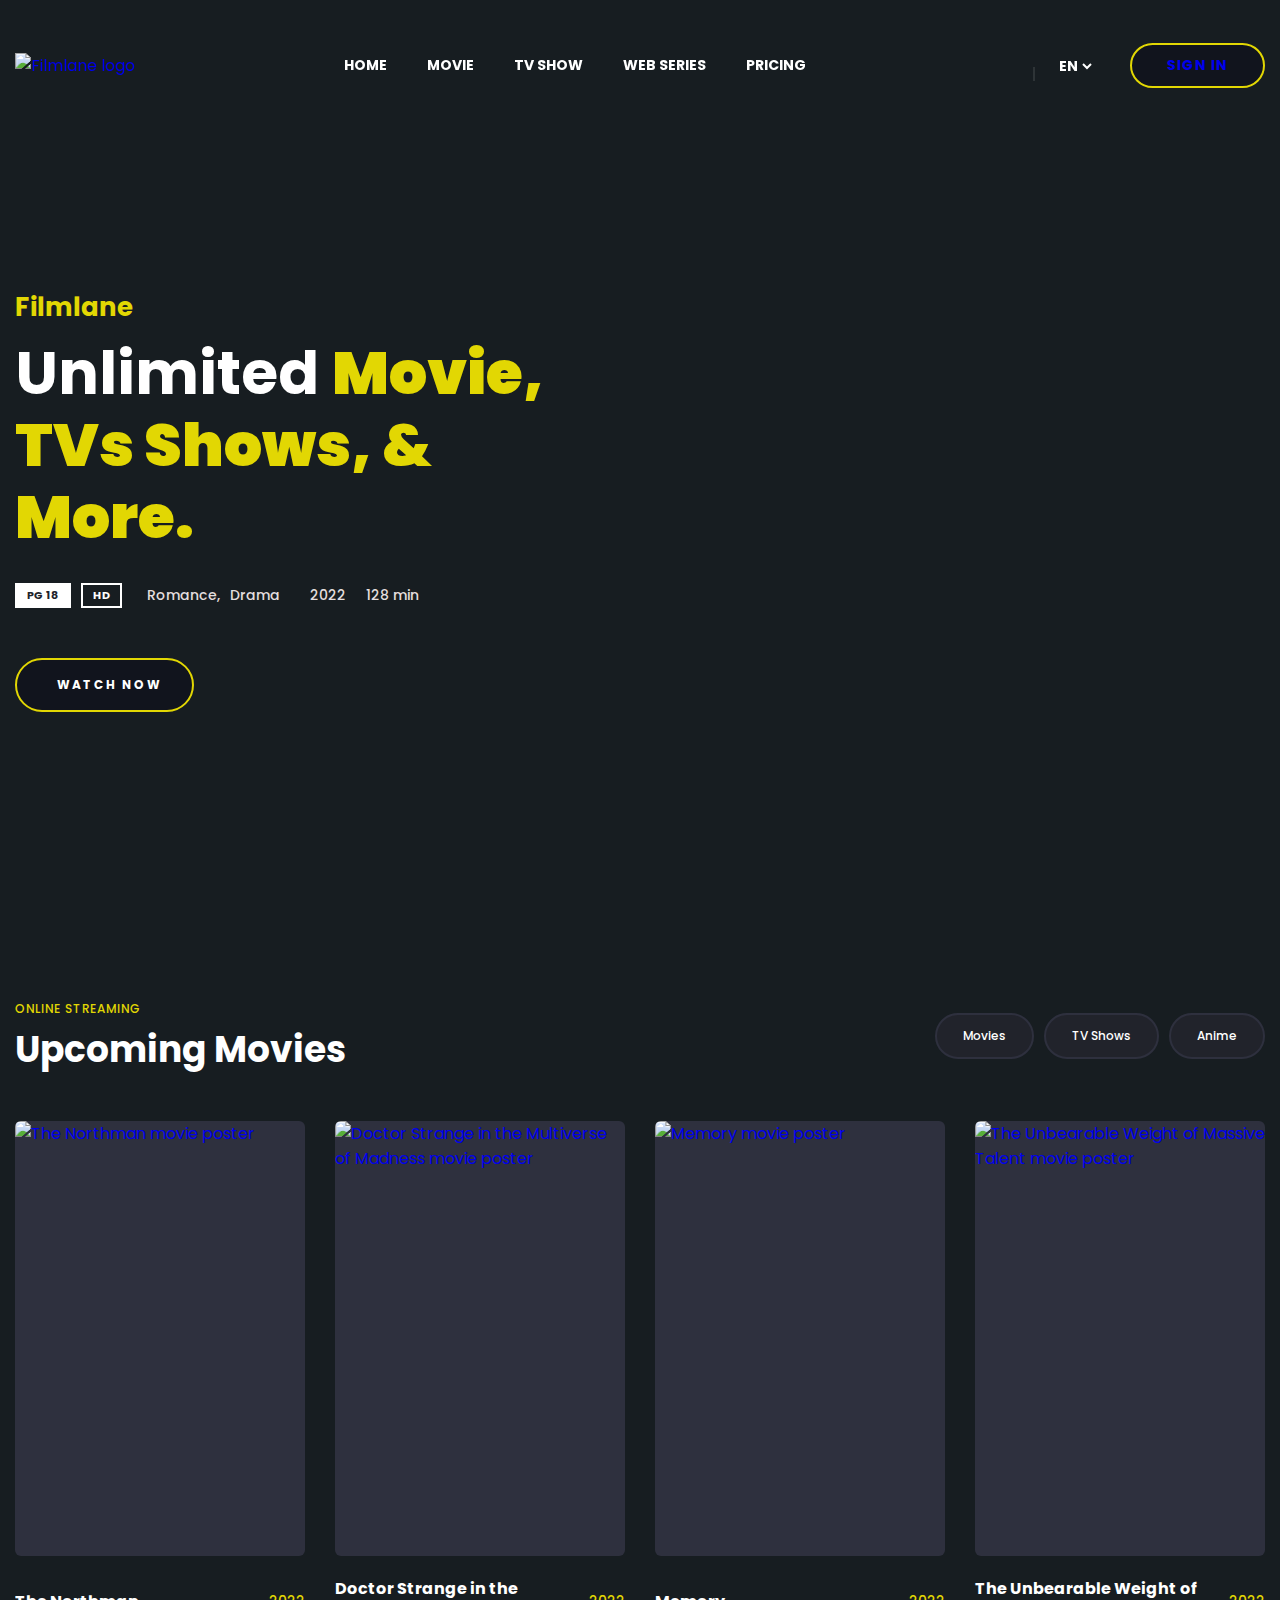
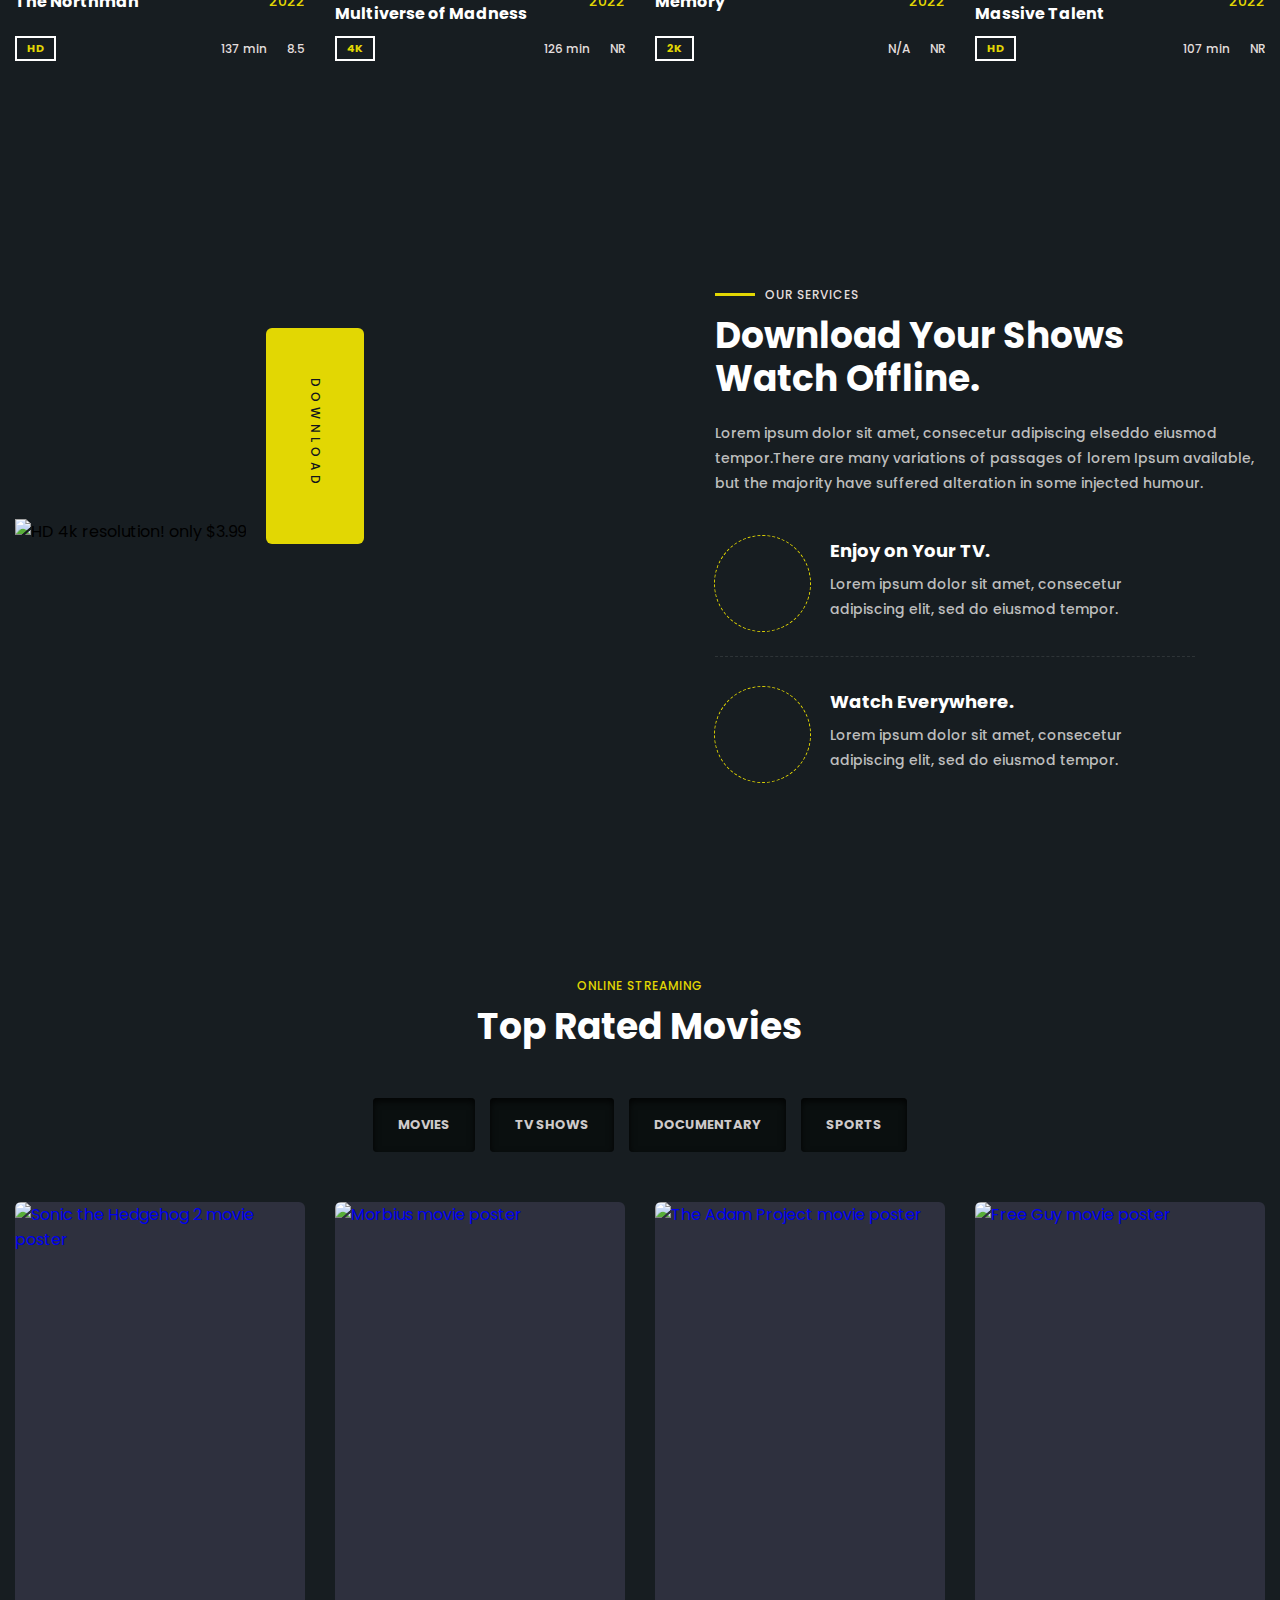
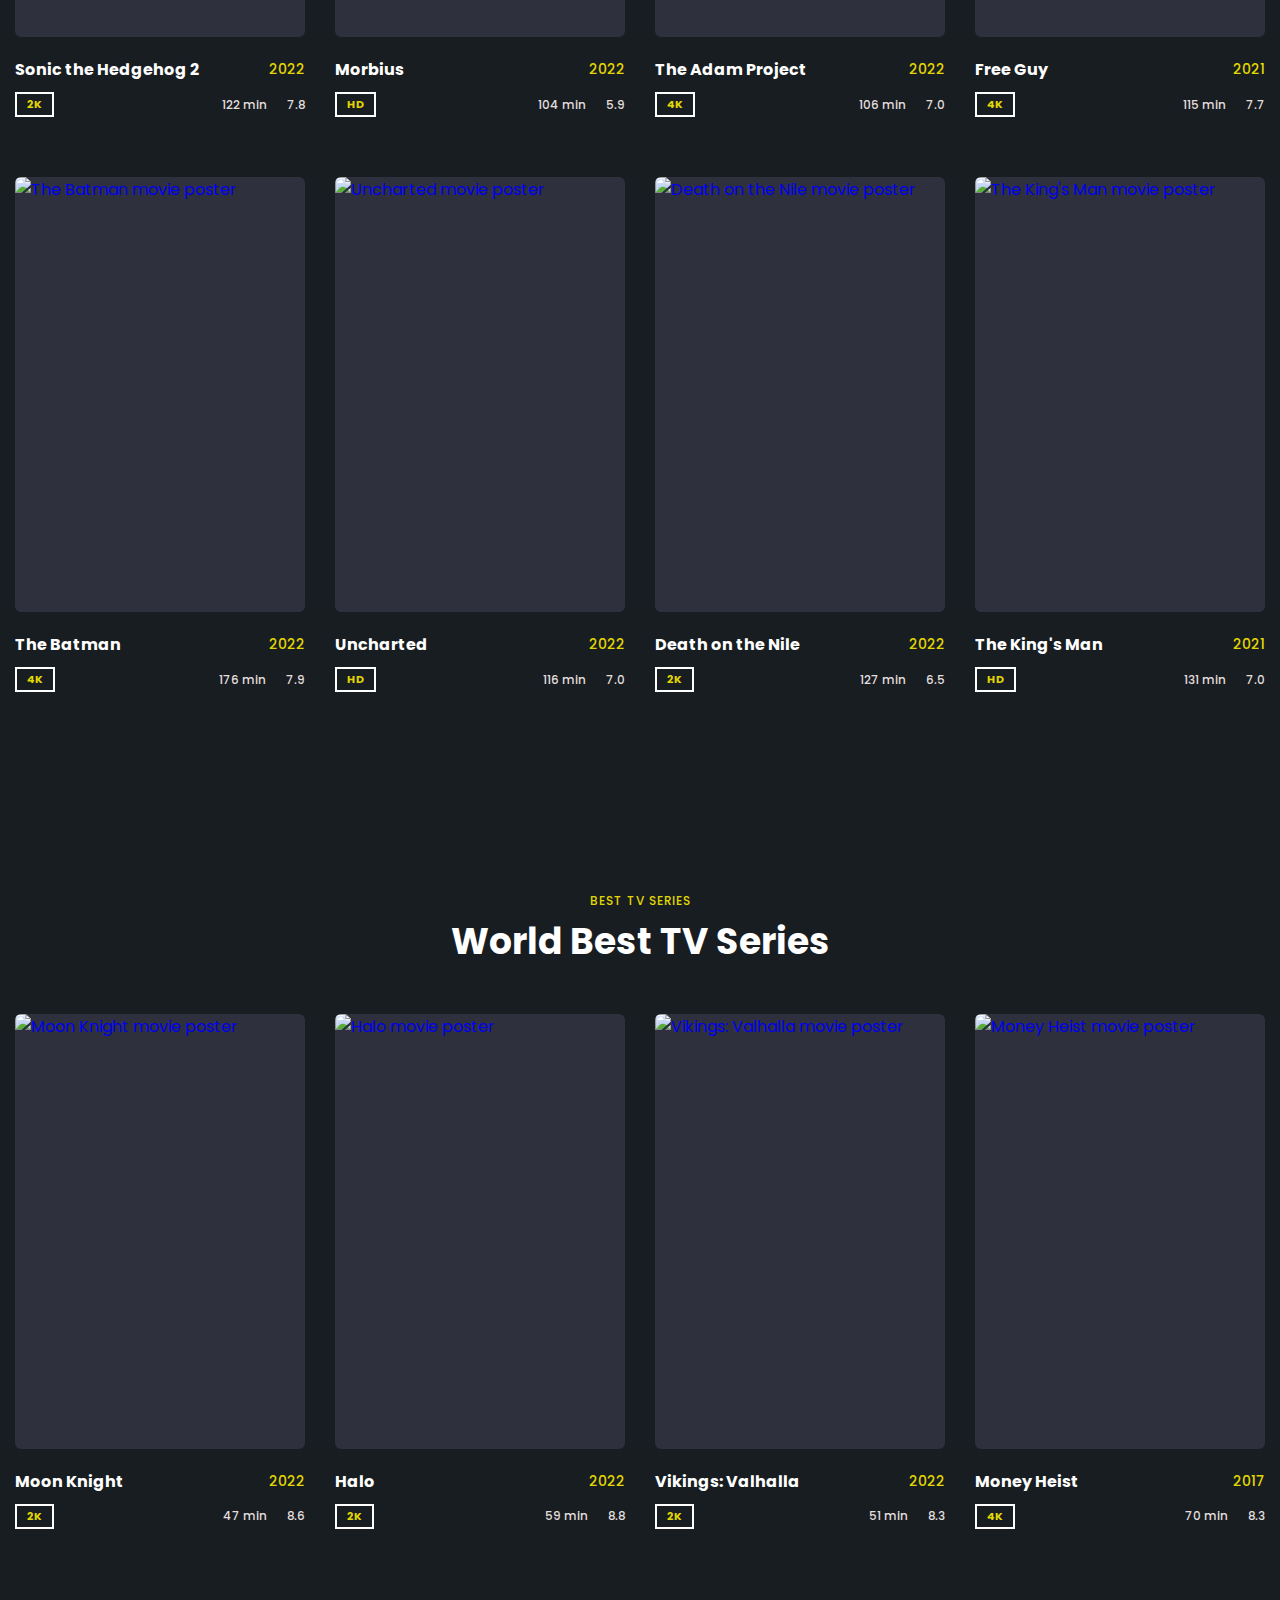
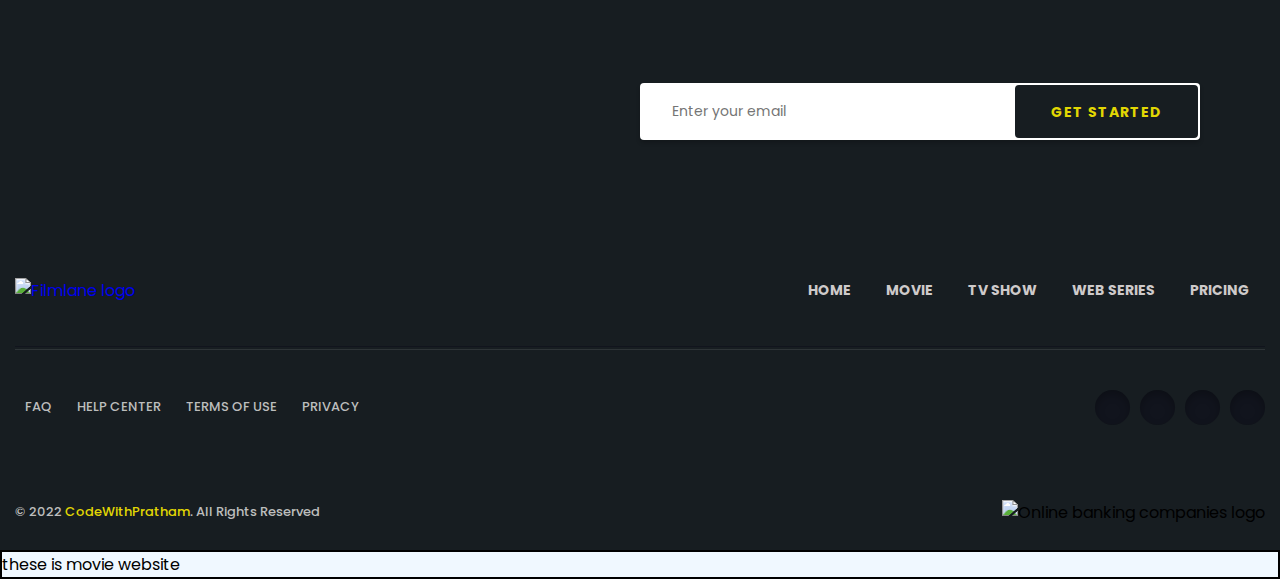
==== commit 071f6a11: "Merge branch 'main' into main" ====
--- a/index.html
+++ b/index.html
@@ -2,1152 +2,1154 @@
 <html lang="en">
 
 <head>
-  <meta charset="UTF-8">
-  <meta http-equiv="X-UA-Compatible" content="IE=edge">
-  <meta name="viewport" content="width=device-width, initial-scale=1.0">
-  <title>Filmlane - Best movie collections</title>
-
-  <!-- 
+    <meta charset="UTF-8">
+    <meta http-equiv="X-UA-Compatible" content="IE=edge">
+    <meta name="viewport" content="width=device-width, initial-scale=1.0">
+    <title>Filmlane - Best movie collections</title>
+
+    <!-- 
     - favicon
   -->
-  <link rel="shortcut icon" href="./favicon.svg" type="image/svg+xml">
-
-  <!-- 
+    <link rel="shortcut icon" href="./favicon.svg" type="image/svg+xml">
+
+    <!-- 
     - custom css link
   -->
-  <link rel="stylesheet" href="./assets/css/style.css">
-
-  <!-- 
+    <link rel="stylesheet" href="./assets/css/style.css">
+
+    <!-- 
     - google font link
   -->
-  <link rel="preconnect" href="https://fonts.googleapis.com">
-  <link rel="preconnect" href="https://fonts.gstatic.com" crossorigin>
-  <link href="https://fonts.googleapis.com/css2?family=Poppins:wght@400;500;600;700&display=swap" rel="stylesheet">
+    <link rel="preconnect" href="https://fonts.googleapis.com">
+    <link rel="preconnect" href="https://fonts.gstatic.com" crossorigin>
+    <link href="https://fonts.googleapis.com/css2?family=Poppins:wght@400;500;600;700&display=swap" rel="stylesheet">
 </head>
 
 <body id="top">
 
-  <!-- 
+    <!-- 
     - #HEADER
   -->
 
-  <header class="header" data-header>
-    <div class="container">
-
-      <div class="overlay" data-overlay></div>
-
-      <a href="./index.html" class="logo">
-        <img src="./assets/images/logo.svg" alt="Filmlane logo">
-      </a>
-
-      <div class="header-actions">
-
-        <button class="search-btn">
+    <header class="header" data-header>
+        <div class="container">
+
+            <div class="overlay" data-overlay></div>
+
+            <a href="./index.html" class="logo">
+                <img src="./assets/images/logo.svg" alt="Filmlane logo">
+            </a>
+
+            <div class="header-actions">
+
+                <button class="search-btn">
           <ion-icon name="search-outline"></ion-icon>
         </button>
 
-        <div class="lang-wrapper">
-          <label for="language">
+                <div class="lang-wrapper">
+                    <label for="language">
             <ion-icon name="globe-outline"></ion-icon>
           </label>
 
-          <select name="language" id="language">
+                    <select name="language" id="language">
             <option value="en">EN</option>
             <option value="au">AU</option>
             <option value="ar">AR</option>
             <option value="tu">TU</option>
           </select>
-        </div>
+                </div>
+
 
         <button class="btn btn-primary"><a href="./sign in/sign-in-page.html">Sign in</a></button>
 
-      </div>
-
-      <button class="menu-open-btn" data-menu-open-btn>
+            </div>
+
+            <button class="menu-open-btn" data-menu-open-btn>
         <ion-icon name="reorder-two"></ion-icon>
       </button>
 
-      <nav class="navbar" data-navbar>
-
-        <div class="navbar-top">
-
-          <a href="./index.html" class="logo">
-            <img src="./assets/images/logo.svg" alt="Filmlane logo">
-          </a>
-
-          <button class="menu-close-btn" data-menu-close-btn>
+            <nav class="navbar" data-navbar>
+
+                <div class="navbar-top">
+
+                    <a href="./index.html" class="logo">
+                        <img src="./assets/images/logo.svg" alt="Filmlane logo">
+                    </a>
+
+                    <button class="menu-close-btn" data-menu-close-btn>
             <ion-icon name="close-outline"></ion-icon>
           </button>
 
+                </div>
+
+                <ul class="navbar-list">
+
+                    <li>
+                        <a href="./index.html" class="navbar-link">Home</a>
+                    </li>
+
+                    <li>
+                        <a href="#" class="navbar-link">Movie</a>
+                    </li>
+
+                    <li>
+                        <a href="#" class="navbar-link">Tv Show</a>
+                    </li>
+
+                    <li>
+                        <a href="#" class="navbar-link">Web Series</a>
+                    </li>
+
+                    <li>
+                        <a href="#" class="navbar-link">Pricing</a>
+                    </li>
+
+                </ul>
+
+                <ul class="navbar-social-list">
+
+                    <li>
+                        <a href="#" class="navbar-social-link">
+                            <ion-icon name="logo-twitter"></ion-icon>
+                        </a>
+                    </li>
+
+                    <li>
+                        <a href="#" class="navbar-social-link">
+                            <ion-icon name="logo-facebook"></ion-icon>
+                        </a>
+                    </li>
+
+                    <li>
+                        <a href="#" class="navbar-social-link">
+                            <ion-icon name="logo-pinterest"></ion-icon>
+                        </a>
+                    </li>
+
+                    <li>
+                        <a href="#" class="navbar-social-link">
+                            <ion-icon name="logo-instagram"></ion-icon>
+                        </a>
+                    </li>
+
+                    <li>
+                        <a href="#" class="navbar-social-link">
+                            <ion-icon name="logo-youtube"></ion-icon>
+                        </a>
+                    </li>
+
+                </ul>
+
+            </nav>
+
         </div>
-
-        <ul class="navbar-list">
-
-          <li>
-            <a href="./index.html" class="navbar-link">Home</a>
-          </li>
-
-          <li>
-            <a href="#" class="navbar-link">Movie</a>
-          </li>
-
-          <li>
-            <a href="#" class="navbar-link">Tv Show</a>
-          </li>
-
-          <li>
-            <a href="#" class="navbar-link">Web Series</a>
-          </li>
-
-          <li>
-            <a href="#" class="navbar-link">Pricing</a>
-          </li>
-
-        </ul>
-
-        <ul class="navbar-social-list">
-
-          <li>
-            <a href="#" class="navbar-social-link">
-              <ion-icon name="logo-twitter"></ion-icon>
-            </a>
-          </li>
-
-          <li>
-            <a href="#" class="navbar-social-link">
-              <ion-icon name="logo-facebook"></ion-icon>
-            </a>
-          </li>
-
-          <li>
-            <a href="#" class="navbar-social-link">
-              <ion-icon name="logo-pinterest"></ion-icon>
-            </a>
-          </li>
-
-          <li>
-            <a href="#" class="navbar-social-link">
-              <ion-icon name="logo-instagram"></ion-icon>
-            </a>
-          </li>
-
-          <li>
-            <a href="#" class="navbar-social-link">
-              <ion-icon name="logo-youtube"></ion-icon>
-            </a>
-          </li>
-
-        </ul>
-
-      </nav>
-
-    </div>
-  </header>
-
-
-
-
-
-  <main>
-    <article>
-
-      <!-- 
+    </header>
+
+
+
+
+
+    <main>
+        <article>
+
+            <!-- 
         - #HERO
       -->
 
-      <section class="hero">
-        <div class="container">
-
-          <div class="hero-content">
-
-            <p class="hero-subtitle">Filmlane</p>
+            <section class="hero">
+                <div class="container">
+
+                    <div class="hero-content">
+
+                        <p class="hero-subtitle">Filmlane</p>
+
 
             <h1 class="h1 hero-title">
               Unlimited <strong>Movie, TVs Shows, & More.</strong>
             </h1>
 
-            <div class="meta-wrapper">
-
-              <div class="badge-wrapper">
-                <div class="badge badge-fill">PG 18</div>
-
-                <div class="badge badge-outline">HD</div>
-              </div>
-
-              <div class="ganre-wrapper">
-                <a href="#">Romance,</a>
-
-                <a href="#">Drama</a>
-              </div>
-
-              <div class="date-time">
-
-                <div>
-                  <ion-icon name="calendar-outline"></ion-icon>
-
-                  <time datetime="2022">2022</time>
-                </div>
-
-                <div>
-                  <ion-icon name="time-outline"></ion-icon>
-
-                  <time datetime="PT128M">128 min</time>
-                </div>
-
-              </div>
-
-            </div>
-
-            <button class="btn btn-primary">
+
+                        <div class="meta-wrapper">
+
+                            <div class="badge-wrapper">
+                                <div class="badge badge-fill">PG 18</div>
+
+                                <div class="badge badge-outline">HD</div>
+                            </div>
+
+                            <div class="ganre-wrapper">
+                                <a href="#">Romance,</a>
+
+                                <a href="#">Drama</a>
+                            </div>
+
+                            <div class="date-time">
+
+                                <div>
+                                    <ion-icon name="calendar-outline"></ion-icon>
+
+                                    <time datetime="2022">2022</time>
+                                </div>
+
+                                <div>
+                                    <ion-icon name="time-outline"></ion-icon>
+
+                                    <time datetime="PT128M">128 min</time>
+                                </div>
+
+                            </div>
+
+                        </div>
+
+                        <button class="btn btn-primary">
               <ion-icon name="play"></ion-icon>
 
               <span>Watch now</span>
             </button>
 
-          </div>
-
-        </div>
-      </section>
-
-
-
-
-
-      <!-- 
+                    </div>
+
+                </div>
+            </section>
+
+
+
+
+
+            <!-- 
         - #UPCOMING
       -->
 
-      <section class="upcoming">
-        <div class="container">
-
-          <div class="flex-wrapper">
-
-            <div class="title-wrapper">
-              <p class="section-subtitle">Online Streaming</p>
-
-              <h2 class="h2 section-title">Upcoming Movies</h2>
-            </div>
-
-            <ul class="filter-list">
-
-              <li>
-                <button class="filter-btn">Movies</button>
-              </li>
-
-              <li>
-                <button class="filter-btn">TV Shows</button>
-              </li>
-
-              <li>
-                <button class="filter-btn">Anime</button>
-              </li>
-
-            </ul>
-
-          </div>
-
-          <ul class="movies-list  has-scrollbar">
-
-            <li>
-              <div class="movie-card">
-
-                <a href="./movie-details.html">
-                  <figure class="card-banner">
-                    <img src="./assets/images/upcoming-2.png" alt="The Northman movie poster">
-                  </figure>
-                </a>
-
-                <div class="title-wrapper">
-                  <a href="./movie-details.html">
-                    <h3 class="card-title">The Northman</h3>
-                  </a>
-
-                  <time datetime="2022">2022</time>
+            <section class="upcoming">
+                <div class="container">
+
+                    <div class="flex-wrapper">
+
+                        <div class="title-wrapper">
+                            <p class="section-subtitle">Online Streaming</p>
+
+                            <h2 class="h2 section-title">Upcoming Movies</h2>
+                        </div>
+
+                        <ul class="filter-list">
+
+                            <li>
+                                <button class="filter-btn">Movies</button>
+                            </li>
+
+                            <li>
+                                <button class="filter-btn">TV Shows</button>
+                            </li>
+
+                            <li>
+                                <button class="filter-btn">Anime</button>
+                            </li>
+
+                        </ul>
+
+                    </div>
+
+                    <ul class="movies-list  has-scrollbar">
+
+                        <li>
+                            <div class="movie-card">
+
+                                <a href="./movie-details.html">
+                                    <figure class="card-banner">
+                                        <img src="./assets/images/upcoming-2.png" alt="The Northman movie poster">
+                                    </figure>
+                                </a>
+
+                                <div class="title-wrapper">
+                                    <a href="./movie-details.html">
+                                        <h3 class="card-title">The Northman</h3>
+                                    </a>
+
+                                    <time datetime="2022">2022</time>
+                                </div>
+
+                                <div class="card-meta">
+                                    <div class="badge badge-outline">HD</div>
+
+                                    <div class="duration">
+                                        <ion-icon name="time-outline"></ion-icon>
+
+                                        <time datetime="PT137M">137 min</time>
+                                    </div>
+
+                                    <div class="rating">
+                                        <ion-icon name="star"></ion-icon>
+
+                                        <data>8.5</data>
+                                    </div>
+                                </div>
+
+                            </div>
+                        </li>
+
+                        <li>
+                            <div class="movie-card">
+
+                                <a href="./movie-details.html">
+                                    <figure class="card-banner">
+                                        <img src="./assets/images/upcoming-1.png" alt="Doctor Strange in the Multiverse of Madness movie poster">
+                                    </figure>
+                                </a>
+
+                                <div class="title-wrapper">
+                                    <a href="./movie-details.html">
+                                        <h3 class="card-title">Doctor Strange in the Multiverse of Madness</h3>
+                                    </a>
+
+                                    <time datetime="2022">2022</time>
+                                </div>
+
+                                <div class="card-meta">
+                                    <div class="badge badge-outline">4K</div>
+
+                                    <div class="duration">
+                                        <ion-icon name="time-outline"></ion-icon>
+
+                                        <time datetime="PT126M">126 min</time>
+                                    </div>
+
+                                    <div class="rating">
+                                        <ion-icon name="star"></ion-icon>
+
+                                        <data>NR</data>
+                                    </div>
+                                </div>
+
+                            </div>
+                        </li>
+
+                        <li>
+                            <div class="movie-card">
+
+                                <a href="./movie-details.html">
+                                    <figure class="card-banner">
+                                        <img src="./assets/images/upcoming-3.png" alt="Memory movie poster">
+                                    </figure>
+                                </a>
+
+                                <div class="title-wrapper">
+                                    <a href="./movie-details.html">
+                                        <h3 class="card-title">Memory</h3>
+                                    </a>
+
+                                    <time datetime="2022">2022</time>
+                                </div>
+
+                                <div class="card-meta">
+                                    <div class="badge badge-outline">2K</div>
+
+                                    <div class="duration">
+                                        <ion-icon name="time-outline"></ion-icon>
+
+                                        <time datetime="">N/A</time>
+                                    </div>
+
+                                    <div class="rating">
+                                        <ion-icon name="star"></ion-icon>
+
+                                        <data>NR</data>
+                                    </div>
+                                </div>
+
+                            </div>
+                        </li>
+
+                        <li>
+                            <div class="movie-card">
+
+                                <a href="./movie-details.html">
+                                    <figure class="card-banner">
+                                        <img src="./assets/images/upcoming-4.png" alt="The Unbearable Weight of Massive Talent movie poster">
+                                    </figure>
+                                </a>
+
+                                <div class="title-wrapper">
+                                    <a href="./movie-details.html">
+                                        <h3 class="card-title">The Unbearable Weight of Massive Talent</h3>
+                                    </a>
+
+                                    <time datetime="2022">2022</time>
+                                </div>
+
+                                <div class="card-meta">
+                                    <div class="badge badge-outline">HD</div>
+
+                                    <div class="duration">
+                                        <ion-icon name="time-outline"></ion-icon>
+
+                                        <time datetime="PT107M">107 min</time>
+                                    </div>
+
+                                    <div class="rating">
+                                        <ion-icon name="star"></ion-icon>
+
+                                        <data>NR</data>
+                                    </div>
+                                </div>
+
+                            </div>
+                        </li>
+
+                    </ul>
+
                 </div>
-
-                <div class="card-meta">
-                  <div class="badge badge-outline">HD</div>
-
-                  <div class="duration">
-                    <ion-icon name="time-outline"></ion-icon>
-
-                    <time datetime="PT137M">137 min</time>
-                  </div>
-
-                  <div class="rating">
-                    <ion-icon name="star"></ion-icon>
-
-                    <data>8.5</data>
-                  </div>
-                </div>
-
-              </div>
-            </li>
-
-            <li>
-              <div class="movie-card">
-
-                <a href="./movie-details.html">
-                  <figure class="card-banner">
-                    <img src="./assets/images/upcoming-1.png"
-                      alt="Doctor Strange in the Multiverse of Madness movie poster">
-                  </figure>
-                </a>
-
-                <div class="title-wrapper">
-                  <a href="./movie-details.html">
-                    <h3 class="card-title">Doctor Strange in the Multiverse of Madness</h3>
-                  </a>
-
-                  <time datetime="2022">2022</time>
-                </div>
-
-                <div class="card-meta">
-                  <div class="badge badge-outline">4K</div>
-
-                  <div class="duration">
-                    <ion-icon name="time-outline"></ion-icon>
-
-                    <time datetime="PT126M">126 min</time>
-                  </div>
-
-                  <div class="rating">
-                    <ion-icon name="star"></ion-icon>
-
-                    <data>NR</data>
-                  </div>
-                </div>
-
-              </div>
-            </li>
-
-            <li>
-              <div class="movie-card">
-
-                <a href="./movie-details.html">
-                  <figure class="card-banner">
-                    <img src="./assets/images/upcoming-3.png" alt="Memory movie poster">
-                  </figure>
-                </a>
-
-                <div class="title-wrapper">
-                  <a href="./movie-details.html">
-                    <h3 class="card-title">Memory</h3>
-                  </a>
-
-                  <time datetime="2022">2022</time>
-                </div>
-
-                <div class="card-meta">
-                  <div class="badge badge-outline">2K</div>
-
-                  <div class="duration">
-                    <ion-icon name="time-outline"></ion-icon>
-
-                    <time datetime="">N/A</time>
-                  </div>
-
-                  <div class="rating">
-                    <ion-icon name="star"></ion-icon>
-
-                    <data>NR</data>
-                  </div>
-                </div>
-
-              </div>
-            </li>
-
-            <li>
-              <div class="movie-card">
-
-                <a href="./movie-details.html">
-                  <figure class="card-banner">
-                    <img src="./assets/images/upcoming-4.png"
-                      alt="The Unbearable Weight of Massive Talent movie poster">
-                  </figure>
-                </a>
-
-                <div class="title-wrapper">
-                  <a href="./movie-details.html">
-                    <h3 class="card-title">The Unbearable Weight of Massive Talent</h3>
-                  </a>
-
-                  <time datetime="2022">2022</time>
-                </div>
-
-                <div class="card-meta">
-                  <div class="badge badge-outline">HD</div>
-
-                  <div class="duration">
-                    <ion-icon name="time-outline"></ion-icon>
-
-                    <time datetime="PT107M">107 min</time>
-                  </div>
-
-                  <div class="rating">
-                    <ion-icon name="star"></ion-icon>
-
-                    <data>NR</data>
-                  </div>
-                </div>
-
-              </div>
-            </li>
-
-          </ul>
-
-        </div>
-      </section>
-
-
-
-
-
-      <!-- 
+            </section>
+
+
+
+
+
+            <!-- 
         - #SERVICE
       -->
 
-      <section class="service">
-        <div class="container">
-
-          <div class="service-banner">
-            <figure>
-              <img src="./assets/images/service-banner.jpg" alt="HD 4k resolution! only $3.99">
-            </figure>
-
-            <a href="./assets/images/service-banner.jpg" download class="service-btn">
-              <span>Download</span>
-
-              <ion-icon name="download-outline"></ion-icon>
-            </a>
-          </div>
-
-          <div class="service-content">
-
-            <p class="service-subtitle">Our Services</p>
-
-            <h2 class="h2 service-title">Download Your Shows Watch Offline.</h2>
-
-            <p class="service-text">
-              Lorem ipsum dolor sit amet, consecetur adipiscing elseddo eiusmod tempor.There are many variations of
-              passages of lorem
-              Ipsum available, but the majority have suffered alteration in some injected humour.
-            </p>
-
-            <ul class="service-list">
-
-              <li>
-                <div class="service-card">
-
-                  <div class="card-icon">
-                    <ion-icon name="tv"></ion-icon>
-                  </div>
-
-                  <div class="card-content">
-                    <h3 class="h3 card-title">Enjoy on Your TV.</h3>
-
-                    <p class="card-text">
-                      Lorem ipsum dolor sit amet, consecetur adipiscing elit, sed do eiusmod tempor.
-                    </p>
-                  </div>
+            <section class="service">
+                <div class="container">
+
+                    <div class="service-banner">
+                        <figure>
+                            <img src="./assets/images/service-banner.jpg" alt="HD 4k resolution! only $3.99">
+                        </figure>
+
+                        <a href="./assets/images/service-banner.jpg" download class="service-btn">
+                            <span>Download</span>
+
+                            <ion-icon name="download-outline"></ion-icon>
+                        </a>
+                    </div>
+
+                    <div class="service-content">
+
+                        <p class="service-subtitle">Our Services</p>
+
+                        <h2 class="h2 service-title">Download Your Shows Watch Offline.</h2>
+
+                        <p class="service-text">
+                            Lorem ipsum dolor sit amet, consecetur adipiscing elseddo eiusmod tempor.There are many variations of passages of lorem Ipsum available, but the majority have suffered alteration in some injected humour.
+                        </p>
+
+                        <ul class="service-list">
+
+                            <li>
+                                <div class="service-card">
+
+                                    <div class="card-icon">
+                                        <ion-icon name="tv"></ion-icon>
+                                    </div>
+
+                                    <div class="card-content">
+                                        <h3 class="h3 card-title">Enjoy on Your TV.</h3>
+
+                                        <p class="card-text">
+                                            Lorem ipsum dolor sit amet, consecetur adipiscing elit, sed do eiusmod tempor.
+                                        </p>
+                                    </div>
+
+                                </div>
+                            </li>
+
+                            <li>
+                                <div class="service-card">
+
+                                    <div class="card-icon">
+                                        <ion-icon name="videocam"></ion-icon>
+                                    </div>
+
+                                    <div class="card-content">
+                                        <h3 class="h3 card-title">Watch Everywhere.</h3>
+
+                                        <p class="card-text">
+                                            Lorem ipsum dolor sit amet, consecetur adipiscing elit, sed do eiusmod tempor.
+                                        </p>
+                                    </div>
+
+                                </div>
+                            </li>
+
+                        </ul>
+
+                    </div>
 
                 </div>
-              </li>
-
-              <li>
-                <div class="service-card">
-
-                  <div class="card-icon">
-                    <ion-icon name="videocam"></ion-icon>
-                  </div>
-
-                  <div class="card-content">
-                    <h3 class="h3 card-title">Watch Everywhere.</h3>
-
-                    <p class="card-text">
-                      Lorem ipsum dolor sit amet, consecetur adipiscing elit, sed do eiusmod tempor.
-                    </p>
-                  </div>
-
-                </div>
-              </li>
-
-            </ul>
-
-          </div>
-
-        </div>
-      </section>
-
-
-
-
-
-      <!-- 
+            </section>
+
+
+
+
+
+            <!-- 
         - #TOP RATED
       -->
 
-      <section class="top-rated">
-        <div class="container">
-
-          <p class="section-subtitle">Online Streaming</p>
-
-          <h2 class="h2 section-title">Top Rated Movies</h2>
-
-          <ul class="filter-list">
-
-            <li>
-              <button class="filter-btn">Movies</button>
-            </li>
-
-            <li>
-              <button class="filter-btn">TV Shows</button>
-            </li>
-
-            <li>
-              <button class="filter-btn">Documentary</button>
-            </li>
-
-            <li>
-              <button class="filter-btn">Sports</button>
-            </li>
-
-          </ul>
-
-          <ul class="movies-list">
-
-            <li>
-              <div class="movie-card">
-
-                <a href="./movie-details.html">
-                  <figure class="card-banner">
-                    <img src="./assets/images/movie-1.png" alt="Sonic the Hedgehog 2 movie poster">
-                  </figure>
-                </a>
-
-                <div class="title-wrapper">
-                  <a href="./movie-details.html">
-                    <h3 class="card-title">Sonic the Hedgehog 2</h3>
-                  </a>
-
-                  <time datetime="2022">2022</time>
+            <section class="top-rated">
+                <div class="container">
+
+                    <p class="section-subtitle">Online Streaming</p>
+
+                    <h2 class="h2 section-title">Top Rated Movies</h2>
+
+                    <ul class="filter-list">
+
+                        <li>
+                            <button class="filter-btn">Movies</button>
+                        </li>
+
+                        <li>
+                            <button class="filter-btn">TV Shows</button>
+                        </li>
+
+                        <li>
+                            <button class="filter-btn">Documentary</button>
+                        </li>
+
+                        <li>
+                            <button class="filter-btn">Sports</button>
+                        </li>
+
+                    </ul>
+
+                    <ul class="movies-list">
+
+                        <li>
+                            <div class="movie-card">
+
+                                <a href="./movie-details.html">
+                                    <figure class="card-banner">
+                                        <img src="./assets/images/movie-1.png" alt="Sonic the Hedgehog 2 movie poster">
+                                    </figure>
+                                </a>
+
+                                <div class="title-wrapper">
+                                    <a href="./movie-details.html">
+                                        <h3 class="card-title">Sonic the Hedgehog 2</h3>
+                                    </a>
+
+                                    <time datetime="2022">2022</time>
+                                </div>
+
+                                <div class="card-meta">
+                                    <div class="badge badge-outline">2K</div>
+
+                                    <div class="duration">
+                                        <ion-icon name="time-outline"></ion-icon>
+
+                                        <time datetime="PT122M">122 min</time>
+                                    </div>
+
+                                    <div class="rating">
+                                        <ion-icon name="star"></ion-icon>
+
+                                        <data>7.8</data>
+                                    </div>
+                                </div>
+
+                            </div>
+                        </li>
+
+                        <li>
+                            <div class="movie-card">
+
+                                <a href="./movie-details.html">
+                                    <figure class="card-banner">
+                                        <img src="./assets/images/movie-2.png" alt="Morbius movie poster">
+                                    </figure>
+                                </a>
+
+                                <div class="title-wrapper">
+                                    <a href="./movie-details.html">
+                                        <h3 class="card-title">Morbius</h3>
+                                    </a>
+
+                                    <time datetime="2022">2022</time>
+                                </div>
+
+                                <div class="card-meta">
+                                    <div class="badge badge-outline">HD</div>
+
+                                    <div class="duration">
+                                        <ion-icon name="time-outline"></ion-icon>
+
+                                        <time datetime="PT104M">104 min</time>
+                                    </div>
+
+                                    <div class="rating">
+                                        <ion-icon name="star"></ion-icon>
+
+                                        <data>5.9</data>
+                                    </div>
+                                </div>
+
+                            </div>
+                        </li>
+
+                        <li>
+                            <div class="movie-card">
+
+                                <a href="./movie-details.html">
+                                    <figure class="card-banner">
+                                        <img src="./assets/images/movie-3.png" alt="The Adam Project movie poster">
+                                    </figure>
+                                </a>
+
+                                <div class="title-wrapper">
+                                    <a href="./movie-details.html">
+                                        <h3 class="card-title">The Adam Project</h3>
+                                    </a>
+
+                                    <time datetime="2022">2022</time>
+                                </div>
+
+                                <div class="card-meta">
+                                    <div class="badge badge-outline">4K</div>
+
+                                    <div class="duration">
+                                        <ion-icon name="time-outline"></ion-icon>
+
+                                        <time datetime="PT106M">106 min</time>
+                                    </div>
+
+                                    <div class="rating">
+                                        <ion-icon name="star"></ion-icon>
+
+                                        <data>7.0</data>
+                                    </div>
+                                </div>
+
+                            </div>
+                        </li>
+
+                        <li>
+                            <div class="movie-card">
+
+                                <a href="./movie-details.html">
+                                    <figure class="card-banner">
+                                        <img src="./assets/images/movie-4.png" alt="Free Guy movie poster">
+                                    </figure>
+                                </a>
+
+                                <div class="title-wrapper">
+                                    <a href="./movie-details.html">
+                                        <h3 class="card-title">Free Guy</h3>
+                                    </a>
+
+                                    <time datetime="2021">2021</time>
+                                </div>
+
+                                <div class="card-meta">
+                                    <div class="badge badge-outline">4K</div>
+
+                                    <div class="duration">
+                                        <ion-icon name="time-outline"></ion-icon>
+
+                                        <time datetime="PT115M">115 min</time>
+                                    </div>
+
+                                    <div class="rating">
+                                        <ion-icon name="star"></ion-icon>
+
+                                        <data>7.7</data>
+                                    </div>
+                                </div>
+
+                            </div>
+                        </li>
+
+                        <li>
+                            <div class="movie-card">
+
+                                <a href="./movie-details.html">
+                                    <figure class="card-banner">
+                                        <img src="./assets/images/movie-5.png" alt="The Batman movie poster">
+                                    </figure>
+                                </a>
+
+                                <div class="title-wrapper">
+                                    <a href="./movie-details.html">
+                                        <h3 class="card-title">The Batman</h3>
+                                    </a>
+
+                                    <time datetime="2022">2022</time>
+                                </div>
+
+                                <div class="card-meta">
+                                    <div class="badge badge-outline">4K</div>
+
+                                    <div class="duration">
+                                        <ion-icon name="time-outline"></ion-icon>
+
+                                        <time datetime="PT176M">176 min</time>
+                                    </div>
+
+                                    <div class="rating">
+                                        <ion-icon name="star"></ion-icon>
+
+                                        <data>7.9</data>
+                                    </div>
+                                </div>
+
+                            </div>
+                        </li>
+
+                        <li>
+                            <div class="movie-card">
+
+                                <a href="./movie-details.html">
+                                    <figure class="card-banner">
+                                        <img src="./assets/images/movie-6.png" alt="Uncharted movie poster">
+                                    </figure>
+                                </a>
+
+                                <div class="title-wrapper">
+                                    <a href="./movie-details.html">
+                                        <h3 class="card-title">Uncharted</h3>
+                                    </a>
+
+                                    <time datetime="2022">2022</time>
+                                </div>
+
+                                <div class="card-meta">
+                                    <div class="badge badge-outline">HD</div>
+
+                                    <div class="duration">
+                                        <ion-icon name="time-outline"></ion-icon>
+
+                                        <time datetime="PT116M">116 min</time>
+                                    </div>
+
+                                    <div class="rating">
+                                        <ion-icon name="star"></ion-icon>
+
+                                        <data>7.0</data>
+                                    </div>
+                                </div>
+
+                            </div>
+                        </li>
+
+                        <li>
+                            <div class="movie-card">
+
+                                <a href="./movie-details.html">
+                                    <figure class="card-banner">
+                                        <img src="./assets/images/movie-7.png" alt="Death on the Nile movie poster">
+                                    </figure>
+                                </a>
+
+                                <div class="title-wrapper">
+                                    <a href="./movie-details.html">
+                                        <h3 class="card-title">Death on the Nile</h3>
+                                    </a>
+
+                                    <time datetime="2022">2022</time>
+                                </div>
+
+                                <div class="card-meta">
+                                    <div class="badge badge-outline">2K</div>
+
+                                    <div class="duration">
+                                        <ion-icon name="time-outline"></ion-icon>
+
+                                        <time datetime="PT127M">127 min</time>
+                                    </div>
+
+                                    <div class="rating">
+                                        <ion-icon name="star"></ion-icon>
+
+                                        <data>6.5</data>
+                                    </div>
+                                </div>
+
+                            </div>
+                        </li>
+
+                        <li>
+                            <div class="movie-card">
+
+                                <a href="./movie-details.html">
+                                    <figure class="card-banner">
+                                        <img src="./assets/images/movie-8.png" alt="The King's Man movie poster">
+                                    </figure>
+                                </a>
+
+                                <div class="title-wrapper">
+                                    <a href="./movie-details.html">
+                                        <h3 class="card-title">The King's Man</h3>
+                                    </a>
+
+                                    <time datetime="2021">2021</time>
+                                </div>
+
+                                <div class="card-meta">
+                                    <div class="badge badge-outline">HD</div>
+
+                                    <div class="duration">
+                                        <ion-icon name="time-outline"></ion-icon>
+
+                                        <time datetime="PT131M">131 min</time>
+                                    </div>
+
+                                    <div class="rating">
+                                        <ion-icon name="star"></ion-icon>
+
+                                        <data>7.0</data>
+                                    </div>
+                                </div>
+
+                            </div>
+                        </li>
+
+                    </ul>
+
                 </div>
-
-                <div class="card-meta">
-                  <div class="badge badge-outline">2K</div>
-
-                  <div class="duration">
-                    <ion-icon name="time-outline"></ion-icon>
-
-                    <time datetime="PT122M">122 min</time>
-                  </div>
-
-                  <div class="rating">
-                    <ion-icon name="star"></ion-icon>
-
-                    <data>7.8</data>
-                  </div>
-                </div>
-
-              </div>
-            </li>
-
-            <li>
-              <div class="movie-card">
-
-                <a href="./movie-details.html">
-                  <figure class="card-banner">
-                    <img src="./assets/images/movie-2.png" alt="Morbius movie poster">
-                  </figure>
-                </a>
-
-                <div class="title-wrapper">
-                  <a href="./movie-details.html">
-                    <h3 class="card-title">Morbius</h3>
-                  </a>
-
-                  <time datetime="2022">2022</time>
-                </div>
-
-                <div class="card-meta">
-                  <div class="badge badge-outline">HD</div>
-
-                  <div class="duration">
-                    <ion-icon name="time-outline"></ion-icon>
-
-                    <time datetime="PT104M">104 min</time>
-                  </div>
-
-                  <div class="rating">
-                    <ion-icon name="star"></ion-icon>
-
-                    <data>5.9</data>
-                  </div>
-                </div>
-
-              </div>
-            </li>
-
-            <li>
-              <div class="movie-card">
-
-                <a href="./movie-details.html">
-                  <figure class="card-banner">
-                    <img src="./assets/images/movie-3.png" alt="The Adam Project movie poster">
-                  </figure>
-                </a>
-
-                <div class="title-wrapper">
-                  <a href="./movie-details.html">
-                    <h3 class="card-title">The Adam Project</h3>
-                  </a>
-
-                  <time datetime="2022">2022</time>
-                </div>
-
-                <div class="card-meta">
-                  <div class="badge badge-outline">4K</div>
-
-                  <div class="duration">
-                    <ion-icon name="time-outline"></ion-icon>
-
-                    <time datetime="PT106M">106 min</time>
-                  </div>
-
-                  <div class="rating">
-                    <ion-icon name="star"></ion-icon>
-
-                    <data>7.0</data>
-                  </div>
-                </div>
-
-              </div>
-            </li>
-
-            <li>
-              <div class="movie-card">
-
-                <a href="./movie-details.html">
-                  <figure class="card-banner">
-                    <img src="./assets/images/movie-4.png" alt="Free Guy movie poster">
-                  </figure>
-                </a>
-
-                <div class="title-wrapper">
-                  <a href="./movie-details.html">
-                    <h3 class="card-title">Free Guy</h3>
-                  </a>
-
-                  <time datetime="2021">2021</time>
-                </div>
-
-                <div class="card-meta">
-                  <div class="badge badge-outline">4K</div>
-
-                  <div class="duration">
-                    <ion-icon name="time-outline"></ion-icon>
-
-                    <time datetime="PT115M">115 min</time>
-                  </div>
-
-                  <div class="rating">
-                    <ion-icon name="star"></ion-icon>
-
-                    <data>7.7</data>
-                  </div>
-                </div>
-
-              </div>
-            </li>
-
-            <li>
-              <div class="movie-card">
-
-                <a href="./movie-details.html">
-                  <figure class="card-banner">
-                    <img src="./assets/images/movie-5.png" alt="The Batman movie poster">
-                  </figure>
-                </a>
-
-                <div class="title-wrapper">
-                  <a href="./movie-details.html">
-                    <h3 class="card-title">The Batman</h3>
-                  </a>
-
-                  <time datetime="2022">2022</time>
-                </div>
-
-                <div class="card-meta">
-                  <div class="badge badge-outline">4K</div>
-
-                  <div class="duration">
-                    <ion-icon name="time-outline"></ion-icon>
-
-                    <time datetime="PT176M">176 min</time>
-                  </div>
-
-                  <div class="rating">
-                    <ion-icon name="star"></ion-icon>
-
-                    <data>7.9</data>
-                  </div>
-                </div>
-
-              </div>
-            </li>
-
-            <li>
-              <div class="movie-card">
-
-                <a href="./movie-details.html">
-                  <figure class="card-banner">
-                    <img src="./assets/images/movie-6.png" alt="Uncharted movie poster">
-                  </figure>
-                </a>
-
-                <div class="title-wrapper">
-                  <a href="./movie-details.html">
-                    <h3 class="card-title">Uncharted</h3>
-                  </a>
-
-                  <time datetime="2022">2022</time>
-                </div>
-
-                <div class="card-meta">
-                  <div class="badge badge-outline">HD</div>
-
-                  <div class="duration">
-                    <ion-icon name="time-outline"></ion-icon>
-
-                    <time datetime="PT116M">116 min</time>
-                  </div>
-
-                  <div class="rating">
-                    <ion-icon name="star"></ion-icon>
-
-                    <data>7.0</data>
-                  </div>
-                </div>
-
-              </div>
-            </li>
-
-            <li>
-              <div class="movie-card">
-
-                <a href="./movie-details.html">
-                  <figure class="card-banner">
-                    <img src="./assets/images/movie-7.png" alt="Death on the Nile movie poster">
-                  </figure>
-                </a>
-
-                <div class="title-wrapper">
-                  <a href="./movie-details.html">
-                    <h3 class="card-title">Death on the Nile</h3>
-                  </a>
-
-                  <time datetime="2022">2022</time>
-                </div>
-
-                <div class="card-meta">
-                  <div class="badge badge-outline">2K</div>
-
-                  <div class="duration">
-                    <ion-icon name="time-outline"></ion-icon>
-
-                    <time datetime="PT127M">127 min</time>
-                  </div>
-
-                  <div class="rating">
-                    <ion-icon name="star"></ion-icon>
-
-                    <data>6.5</data>
-                  </div>
-                </div>
-
-              </div>
-            </li>
-
-            <li>
-              <div class="movie-card">
-
-                <a href="./movie-details.html">
-                  <figure class="card-banner">
-                    <img src="./assets/images/movie-8.png" alt="The King's Man movie poster">
-                  </figure>
-                </a>
-
-                <div class="title-wrapper">
-                  <a href="./movie-details.html">
-                    <h3 class="card-title">The King's Man</h3>
-                  </a>
-
-                  <time datetime="2021">2021</time>
-                </div>
-
-                <div class="card-meta">
-                  <div class="badge badge-outline">HD</div>
-
-                  <div class="duration">
-                    <ion-icon name="time-outline"></ion-icon>
-
-                    <time datetime="PT131M">131 min</time>
-                  </div>
-
-                  <div class="rating">
-                    <ion-icon name="star"></ion-icon>
-
-                    <data>7.0</data>
-                  </div>
-                </div>
-
-              </div>
-            </li>
-
-          </ul>
-
-        </div>
-      </section>
-
-
-
-
-
-      <!-- 
+            </section>
+
+
+
+
+
+            <!-- 
         - #TV SERIES
       -->
 
-      <section class="tv-series">
-        <div class="container">
-
-          <p class="section-subtitle">Best TV Series</p>
-
-          <h2 class="h2 section-title">World Best TV Series</h2>
-
-          <ul class="movies-list">
-
-            <li>
-              <div class="movie-card">
-
-                <a href="./movie-details.html">
-                  <figure class="card-banner">
-                    <img src="./assets/images/series-1.png" alt="Moon Knight movie poster">
-                  </figure>
-                </a>
-
-                <div class="title-wrapper">
-                  <a href="./movie-details.html">
-                    <h3 class="card-title">Moon Knight</h3>
-                  </a>
-
-                  <time datetime="2022">2022</time>
+            <section class="tv-series">
+                <div class="container">
+
+                    <p class="section-subtitle">Best TV Series</p>
+
+                    <h2 class="h2 section-title">World Best TV Series</h2>
+
+                    <ul class="movies-list">
+
+                        <li>
+                            <div class="movie-card">
+
+                                <a href="./movie-details.html">
+                                    <figure class="card-banner">
+                                        <img src="./assets/images/series-1.png" alt="Moon Knight movie poster">
+                                    </figure>
+                                </a>
+
+                                <div class="title-wrapper">
+                                    <a href="./movie-details.html">
+                                        <h3 class="card-title">Moon Knight</h3>
+                                    </a>
+
+                                    <time datetime="2022">2022</time>
+                                </div>
+
+                                <div class="card-meta">
+                                    <div class="badge badge-outline">2K</div>
+
+                                    <div class="duration">
+                                        <ion-icon name="time-outline"></ion-icon>
+
+                                        <time datetime="PT47M">47 min</time>
+                                    </div>
+
+                                    <div class="rating">
+                                        <ion-icon name="star"></ion-icon>
+
+                                        <data>8.6</data>
+                                    </div>
+                                </div>
+
+                            </div>
+                        </li>
+
+                        <li>
+                            <div class="movie-card">
+
+                                <a href="./movie-details.html">
+                                    <figure class="card-banner">
+                                        <img src="./assets/images/series-2.png" alt="Halo movie poster">
+                                    </figure>
+                                </a>
+
+                                <div class="title-wrapper">
+                                    <a href="./movie-details.html">
+                                        <h3 class="card-title">Halo</h3>
+                                    </a>
+
+                                    <time datetime="2022">2022</time>
+                                </div>
+
+                                <div class="card-meta">
+                                    <div class="badge badge-outline">2K</div>
+
+                                    <div class="duration">
+                                        <ion-icon name="time-outline"></ion-icon>
+
+                                        <time datetime="PT59M">59 min</time>
+                                    </div>
+
+                                    <div class="rating">
+                                        <ion-icon name="star"></ion-icon>
+
+                                        <data>8.8</data>
+                                    </div>
+                                </div>
+
+                            </div>
+                        </li>
+
+                        <li>
+                            <div class="movie-card">
+
+                                <a href="./movie-details.html">
+                                    <figure class="card-banner">
+                                        <img src="./assets/images/series-3.png" alt="Vikings: Valhalla movie poster">
+                                    </figure>
+                                </a>
+
+                                <div class="title-wrapper">
+                                    <a href="./movie-details.html">
+                                        <h3 class="card-title">Vikings: Valhalla</h3>
+                                    </a>
+
+                                    <time datetime="2022">2022</time>
+                                </div>
+
+                                <div class="card-meta">
+                                    <div class="badge badge-outline">2K</div>
+
+                                    <div class="duration">
+                                        <ion-icon name="time-outline"></ion-icon>
+
+                                        <time datetime="PT51M">51 min</time>
+                                    </div>
+
+                                    <div class="rating">
+                                        <ion-icon name="star"></ion-icon>
+
+                                        <data>8.3</data>
+                                    </div>
+                                </div>
+
+                            </div>
+                        </li>
+
+                        <li>
+                            <div class="movie-card">
+
+                                <a href="./movie-details.html">
+                                    <figure class="card-banner">
+                                        <img src="./assets/images/series-4.png" alt="Money Heist movie poster">
+                                    </figure>
+                                </a>
+
+                                <div class="title-wrapper">
+                                    <a href="./movie-details.html">
+                                        <h3 class="card-title">Money Heist</h3>
+                                    </a>
+
+                                    <time datetime="2017">2017</time>
+                                </div>
+
+                                <div class="card-meta">
+                                    <div class="badge badge-outline">4K</div>
+
+                                    <div class="duration">
+                                        <ion-icon name="time-outline"></ion-icon>
+
+                                        <time datetime="PT70M">70 min</time>
+                                    </div>
+
+                                    <div class="rating">
+                                        <ion-icon name="star"></ion-icon>
+
+                                        <data>8.3</data>
+                                    </div>
+                                </div>
+
+                            </div>
+                        </li>
+
+                    </ul>
+
                 </div>
-
-                <div class="card-meta">
-                  <div class="badge badge-outline">2K</div>
-
-                  <div class="duration">
-                    <ion-icon name="time-outline"></ion-icon>
-
-                    <time datetime="PT47M">47 min</time>
-                  </div>
-
-                  <div class="rating">
-                    <ion-icon name="star"></ion-icon>
-
-                    <data>8.6</data>
-                  </div>
-                </div>
-
-              </div>
-            </li>
-
-            <li>
-              <div class="movie-card">
-
-                <a href="./movie-details.html">
-                  <figure class="card-banner">
-                    <img src="./assets/images/series-2.png" alt="Halo movie poster">
-                  </figure>
-                </a>
-
-                <div class="title-wrapper">
-                  <a href="./movie-details.html">
-                    <h3 class="card-title">Halo</h3>
-                  </a>
-
-                  <time datetime="2022">2022</time>
-                </div>
-
-                <div class="card-meta">
-                  <div class="badge badge-outline">2K</div>
-
-                  <div class="duration">
-                    <ion-icon name="time-outline"></ion-icon>
-
-                    <time datetime="PT59M">59 min</time>
-                  </div>
-
-                  <div class="rating">
-                    <ion-icon name="star"></ion-icon>
-
-                    <data>8.8</data>
-                  </div>
-                </div>
-
-              </div>
-            </li>
-
-            <li>
-              <div class="movie-card">
-
-                <a href="./movie-details.html">
-                  <figure class="card-banner">
-                    <img src="./assets/images/series-3.png" alt="Vikings: Valhalla movie poster">
-                  </figure>
-                </a>
-
-                <div class="title-wrapper">
-                  <a href="./movie-details.html">
-                    <h3 class="card-title">Vikings: Valhalla</h3>
-                  </a>
-
-                  <time datetime="2022">2022</time>
-                </div>
-
-                <div class="card-meta">
-                  <div class="badge badge-outline">2K</div>
-
-                  <div class="duration">
-                    <ion-icon name="time-outline"></ion-icon>
-
-                    <time datetime="PT51M">51 min</time>
-                  </div>
-
-                  <div class="rating">
-                    <ion-icon name="star"></ion-icon>
-
-                    <data>8.3</data>
-                  </div>
-                </div>
-
-              </div>
-            </li>
-
-            <li>
-              <div class="movie-card">
-
-                <a href="./movie-details.html">
-                  <figure class="card-banner">
-                    <img src="./assets/images/series-4.png" alt="Money Heist movie poster">
-                  </figure>
-                </a>
-
-                <div class="title-wrapper">
-                  <a href="./movie-details.html">
-                    <h3 class="card-title">Money Heist</h3>
-                  </a>
-
-                  <time datetime="2017">2017</time>
-                </div>
-
-                <div class="card-meta">
-                  <div class="badge badge-outline">4K</div>
-
-                  <div class="duration">
-                    <ion-icon name="time-outline"></ion-icon>
-
-                    <time datetime="PT70M">70 min</time>
-                  </div>
-
-                  <div class="rating">
-                    <ion-icon name="star"></ion-icon>
-
-                    <data>8.3</data>
-                  </div>
-                </div>
-
-              </div>
-            </li>
-
-          </ul>
-
-        </div>
-      </section>
-
-
-
-
-
-      <!-- 
+            </section>
+
+
+
+
+
+            <!-- 
         - #CTA
       -->
 
-      <section class="cta">
-        <div class="container">
-
-          <div class="title-wrapper">
-            <h2 class="cta-title">Trial start first 30 days.</h2>
-
-            <p class="cta-text">
-              Enter your email to create or restart your membership.
-            </p>
-          </div>
-
-          <form action="" class="cta-form">
-            <input type="email" name="email" required placeholder="Enter your email" class="email-field">
-
-            <button type="submit" class="cta-form-btn">Get started</button>
-          </form>
-
-        </div>
-      </section>
-
-    </article>
-  </main>
-
-
-
-
-
-  <!-- 
+            <section class="cta">
+                <div class="container">
+
+                    <div class="title-wrapper">
+                        <h2 class="cta-title">Trial start first 30 days.</h2>
+
+                        <p class="cta-text">
+                            Enter your email to create or restart your membership.
+                        </p>
+                    </div>
+
+                    <form action="" class="cta-form">
+                        <input type="email" name="email" required placeholder="Enter your email" class="email-field">
+
+                        <button type="submit" class="cta-form-btn">Get started</button>
+                    </form>
+
+                </div>
+            </section>
+
+        </article>
+    </main>
+
+
+
+
+
+    <!-- 
     - #FOOTER
   -->
 
-  <footer class="footer">
-
-    <div class="footer-top">
-      <div class="container">
-
-        <div class="footer-brand-wrapper">
-
-          <a href="./index.html" class="logo">
-            <img src="./assets/images/logo.svg" alt="Filmlane logo">
-          </a>
-
-          <ul class="footer-list">
-
-            <li>
-              <a href="./index.html" class="footer-link">Home</a>
-            </li>
-
-            <li>
-              <a href="#" class="footer-link">Movie</a>
-            </li>
-
-            <li>
-              <a href="#" class="footer-link">TV Show</a>
-            </li>
-
-            <li>
-              <a href="#" class="footer-link">Web Series</a>
-            </li>
-
-            <li>
-              <a href="#" class="footer-link">Pricing</a>
-            </li>
-
-          </ul>
-
+    <footer class="footer">
+
+        <div class="footer-top">
+            <div class="container">
+
+                <div class="footer-brand-wrapper">
+
+                    <a href="./index.html" class="logo">
+                        <img src="./assets/images/logo.svg" alt="Filmlane logo">
+                    </a>
+
+                    <ul class="footer-list">
+
+                        <li>
+                            <a href="./index.html" class="footer-link">Home</a>
+                        </li>
+
+                        <li>
+                            <a href="#" class="footer-link">Movie</a>
+                        </li>
+
+                        <li>
+                            <a href="#" class="footer-link">TV Show</a>
+                        </li>
+
+                        <li>
+                            <a href="#" class="footer-link">Web Series</a>
+                        </li>
+
+                        <li>
+                            <a href="#" class="footer-link">Pricing</a>
+                        </li>
+
+                    </ul>
+
+                </div>
+
+                <div class="divider"></div>
+
+                <div class="quicklink-wrapper">
+
+                    <ul class="quicklink-list">
+
+                        <li>
+                            <a href="#" class="quicklink-link">Faq</a>
+                        </li>
+
+                        <li>
+                            <a href="#" class="quicklink-link">Help center</a>
+                        </li>
+
+                        <li>
+                            <a href="#" class="quicklink-link">Terms of use</a>
+                        </li>
+
+                        <li>
+                            <a href="#" class="quicklink-link">Privacy</a>
+                        </li>
+
+                    </ul>
+
+                    <ul class="social-list">
+
+                        <li>
+                            <a href="#" class="social-link">
+                                <ion-icon name="logo-facebook"></ion-icon>
+                            </a>
+                        </li>
+
+                        <li>
+                            <a href="#" class="social-link">
+                                <ion-icon name="logo-twitter"></ion-icon>
+                            </a>
+                        </li>
+
+                        <li>
+                            <a href="#" class="social-link">
+                                <ion-icon name="logo-pinterest"></ion-icon>
+                            </a>
+                        </li>
+
+                        <li>
+                            <a href="#" class="social-link">
+                                <ion-icon name="logo-linkedin"></ion-icon>
+                            </a>
+                        </li>
+
+                    </ul>
+
+                </div>
+
+            </div>
         </div>
 
-        <div class="divider"></div>
-
-        <div class="quicklink-wrapper">
-
-          <ul class="quicklink-list">
-
-            <li>
-              <a href="#" class="quicklink-link">Faq</a>
-            </li>
-
-            <li>
-              <a href="#" class="quicklink-link">Help center</a>
-            </li>
-
-            <li>
-              <a href="#" class="quicklink-link">Terms of use</a>
-            </li>
-
-            <li>
-              <a href="#" class="quicklink-link">Privacy</a>
-            </li>
-
-          </ul>
-
-          <ul class="social-list">
-
-            <li>
-              <a href="#" class="social-link">
-                <ion-icon name="logo-facebook"></ion-icon>
-              </a>
-            </li>
-
-            <li>
-              <a href="#" class="social-link">
-                <ion-icon name="logo-twitter"></ion-icon>
-              </a>
-            </li>
-
-            <li>
-              <a href="#" class="social-link">
-                <ion-icon name="logo-pinterest"></ion-icon>
-              </a>
-            </li>
-
-            <li>
-              <a href="#" class="social-link">
-                <ion-icon name="logo-linkedin"></ion-icon>
-              </a>
-            </li>
-
-          </ul>
-
+        <div class="footer-bottom">
+            <div class="container">
+
+                <p class="copyright">
+                    &copy; 2022 <a href="#">CodeWithPratham</a>. All Rights Reserved
+                </p>
+
+                <img src="./assets/images/footer-bottom-img.png" alt="Online banking companies logo" class="footer-bottom-img">
+
+            </div>
         </div>
 
-      </div>
-    </div>
-
-    <div class="footer-bottom">
-      <div class="container">
-
-        <p class="copyright">
-          &copy; 2022 <a href="#">CodeWithPratham</a>. All Rights Reserved
-        </p>
-
-        <img src="./assets/images/footer-bottom-img.png" alt="Online banking companies logo" class="footer-bottom-img">
-
-      </div>
-    </div>
-
-  </footer>
-
-
-
-
-
-  <!-- 
+    </footer>
+
+
+
+
+
+    <!-- 
     - #GO TO TOP
   -->
 
-  <a href="#top" class="go-top" data-go-top>
-    <ion-icon name="chevron-up"></ion-icon>
-  </a>
-
-
-
-
-
-  <!-- 
+    <a href="#top" class="go-top" data-go-top>
+        <ion-icon name="chevron-up"></ion-icon>
+    </a>
+
+
+
+
+
+    <!-- 
     - custom js link
   -->
-  <script src="./assets/js/script.js"></script>
-
-  <!-- 
+    <script src="./assets/js/script.js"></script>
+
+    <!-- 
     - ionicon link
   -->
-  <script type="module" src="https://unpkg.com/ionicons@5.5.2/dist/ionicons/ionicons.esm.js"></script>
-  <script nomodule src="https://unpkg.com/ionicons@5.5.2/dist/ionicons/ionicons.js"></script>
+    <script type="module" src="https://unpkg.com/ionicons@5.5.2/dist/ionicons/ionicons.esm.js"></script>
+    <script nomodule src="https://unpkg.com/ionicons@5.5.2/dist/ionicons/ionicons.js"></script>
+
+
+    <p class="gb">these is movie website</p>
 
 </body>
 
